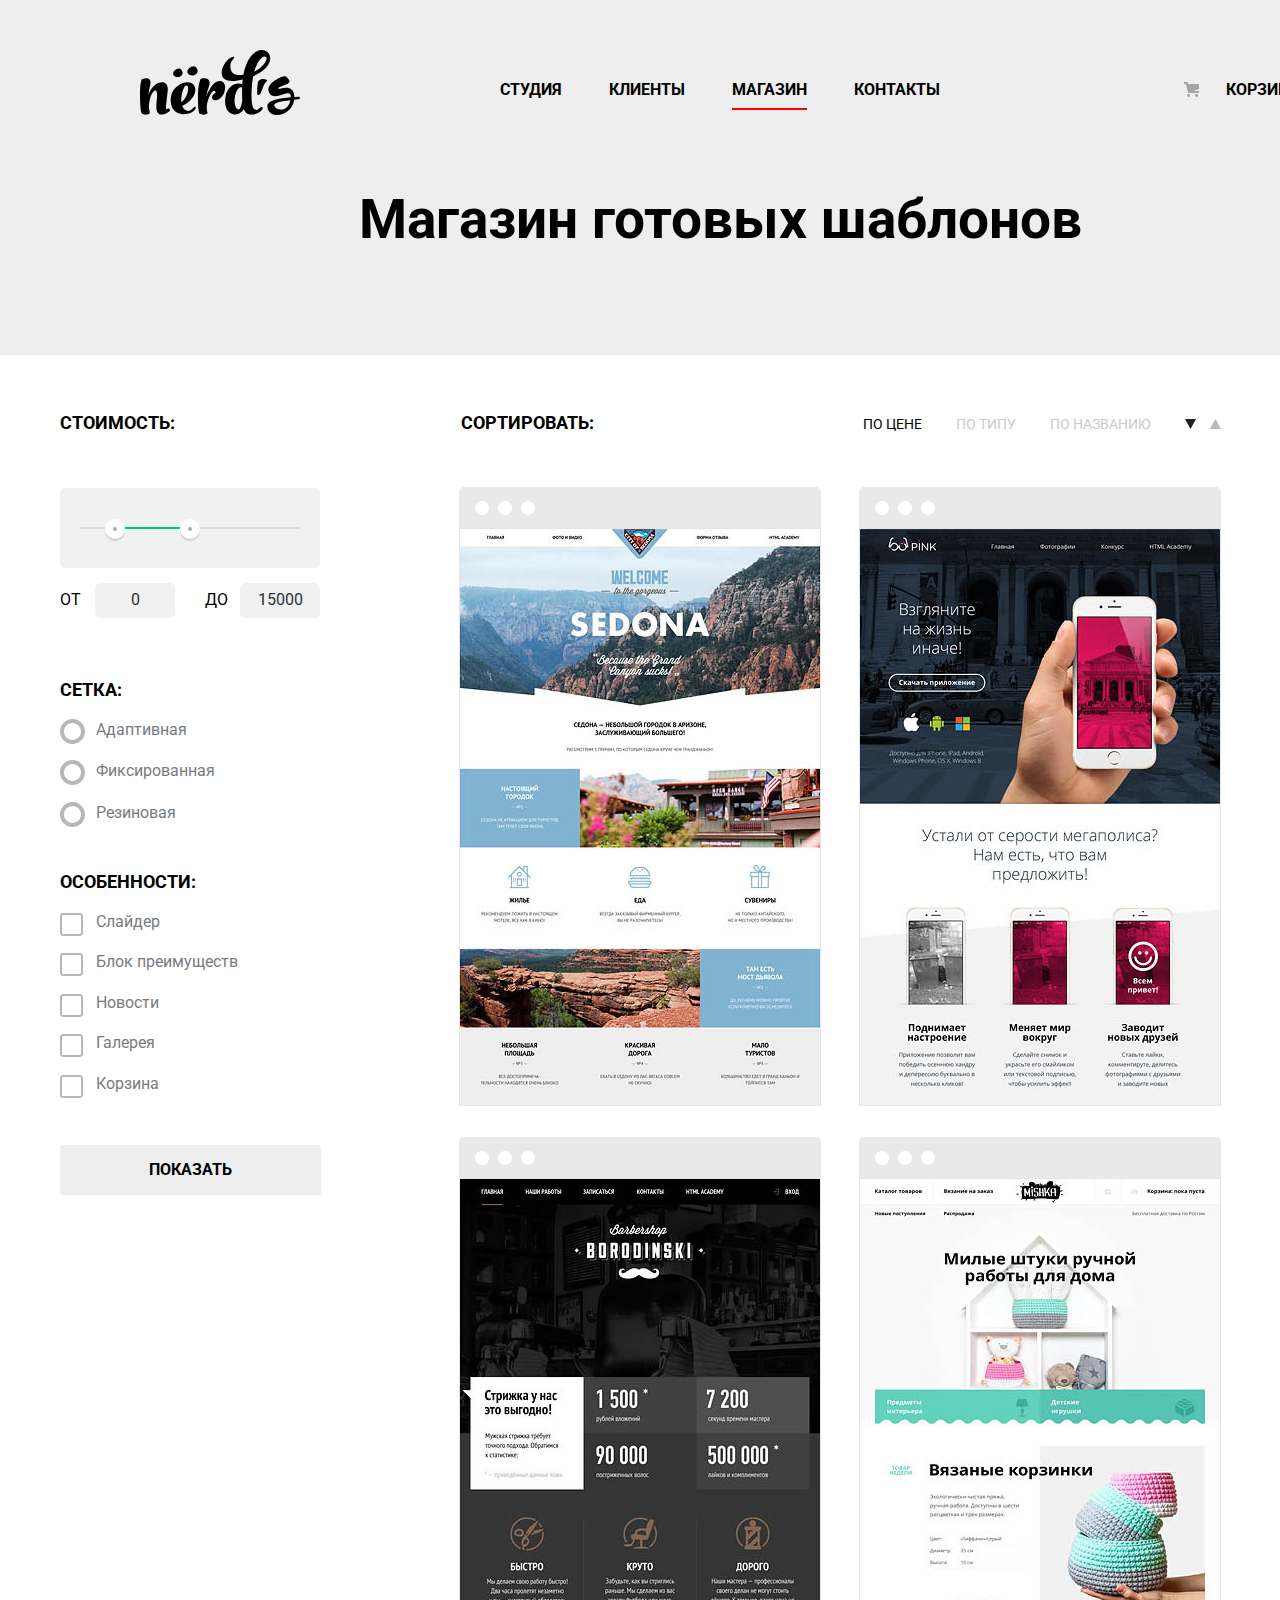
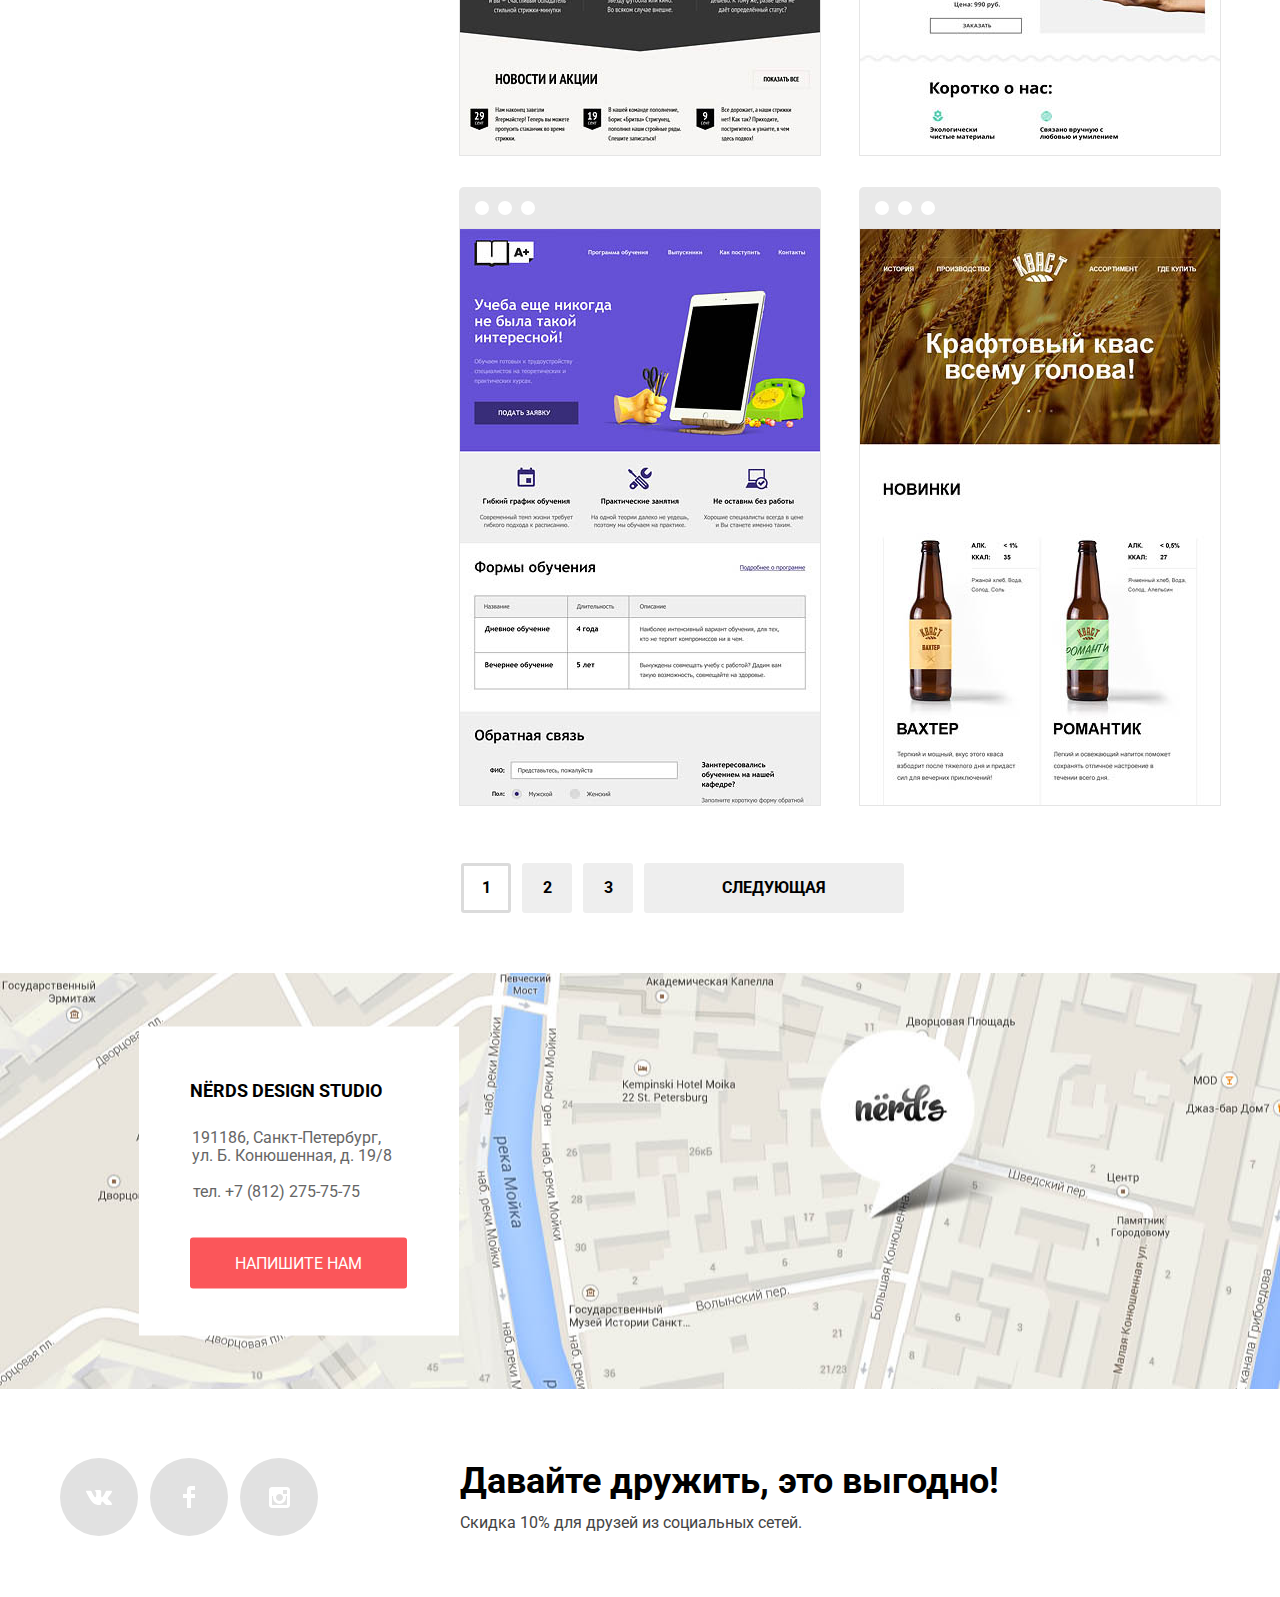
==== catalog.html @ fb9a1a9b "for checking" ====
<!DOCTYPE html>
<html lang="ru">

<head>
    <meta charset="utf-8">
    <link href="css/normalize.css" rel="stylesheet">
    <link href="css/style.min.css" rel="stylesheet">
    <link href="https://fonts.googleapis.com/css?family=Roboto:400,700&display=swap&subset=cyrillic" rel="stylesheet">
    <title>Магазин готовых шаблонов Nerds</title>
</head>

<body class="inner-page">
    <header>
        <div class="content-size">
            <nav class="main-menu">
                <a href="index.html" class="nerds-logo">
                    <img src="img/svg-nerds/nerds-logo.svg" alt="Логотип студии Nerds">
                </a>
                <div class="navigation-wrapper">
                    <div class="navigation-container">
                        <ul class="site-navigation ls-none">
                            <li class="site-nav-item"><a href="#" class="main-menu-list">Студия</a></li>
                            <li class="site-nav-item"><a href="#" class="main-menu-list">Клиенты</a></li>
                            <li class="site-nav-item"><a href="catalog.html" class="main-menu-list  menu-active">Магазин</a></li>
                            <li class="site-nav-item"><a href="#" class="main-menu-list">Контакты</a></li>
                        </ul>
                        <ul class="user-navigation ls-none">
                            <li><a href="#" class="main-menu-cart">Корзина</a></li>
                        </ul>
                    </div>
                </div>
            </nav>
            <h1 class="inner-header">Магазин готовых шаблонов</h1>
        </div>
    </header>

    <main>
        <div class="main-wrapper">
            <section class="parameter">
                <h2 class="none">Фильтры</h2>
                <form class="filter" method="get" action="https://echo.htmlacademy.ru">
                    <div class="filter-container">

                        <fieldset class="filter-gap">
                            <legend class="sort-name filter-gap filter-gap-cost">Стоимость:</legend>
                            <div class="range-filter">
                                <div class="range-controls">
                                    <div class="scale">
                                        <div class="bar" style="margin-left: 20%; width: 30%"></div>
                                    </div>
                                    <div class="toggle toggle-min"></div>
                                    <div class="toggle toggle-max"></div>
                                </div>
                                <div class="price-controls">
                                    <label class="min-price">от <input name="min-price" type="text" value="0"></label>
                                    <label class="max-price">до <input name="max-price" type="text" value="15000"></label>
                                </div>
                            </div>
                        </fieldset>

                        <fieldset class="filter-gap">
                            <legend class="sort-name">Сетка:</legend>
                            <ul class="sort-list ls-none">
                                <li class="filter-item  filter-item-radio">
                                    <input type="radio" name="grid-type" value="адаптивная" checked class="filter-type" id="adaptive-type">
                                    <label for="adaptive-type">Адаптивная</label>
                                </li>
                                <li class="filter-item filter-item-radio">
                                    <input type="radio" name="grid-type" value="фиксированная" class="filter-type" id="fixed-type">
                                    <label for="fixed-type">Фиксированная</label>
                                </li>
                                <li class="filter-item filter-item-radio">
                                    <input type="radio" name="grid-type" value="резиновая" class="filter-type" id="rubber-type">
                                    <label for="rubber-type">Резиновая</label>
                                </li>
                            </ul>
                        </fieldset>

                        <fieldset class="filter-gap">
                            <legend class="sort-name">Особенности:</legend>
                            <ul class="sort-list ls-none">
                                <li class="filter-item filter-item-checkbox">
                                    <input type="checkbox" name="features" id="filter-slider" value="slider" class="filter-type-checkbox" checked>
                                    <label for="filter-slider">Слайдер</label>
                                </li>
                                <li class="filter-item filter-item-checkbox">
                                    <input type="checkbox" name="features" id="filter-advantage-block" value="advantage-block" class="filter-type-checkbox">
                                    <label for="filter-advantage-block">Блок преимуществ</label>
                                </li>
                                <li class="filter-item filter-item-checkbox">
                                    <input type="checkbox" name="features" id="filter-news" value="news" class="filter-type-checkbox" checked>
                                    <label for="filter-news">Новости</label>
                                </li>
                                <li class="filter-item filter-item-checkbox">
                                    <input type="checkbox" name="features" value="gallery" id="filter-gallery" class="filter-type-checkbox">
                                    <label for="filter-gallery">Галерея</label>
                                </li>
                                <li class="filter-item filter-item-checkbox">
                                    <input type="checkbox" name="features" value="basket" id="filter-basket" class="filter-type-checkbox">
                                    <label for="filter-basket">Корзина</label>
                                </li>
                            </ul>
                        </fieldset>
                        <button class="button button-filter-show text-option-usual" type="submit">Показать</button>
                    </div>
                </form>
            </section>

            <div class="catalog-right-col">
                <section class="sort">
                    <h2 class="none">Фильтры</h2>
                    <p class="sort-name sort-name-sort">Сортировать:</p>
                    <ul class="sort-type-list ls-none">
                        <li><a class="sort-type sort-type-active" href="#">по цене</a></li>
                        <li><a class="sort-type" href="#">по типу</a></li>
                        <li><a class="sort-type" href="#">по названию</a></li>
                        <li class="sort-button sort-button-down sort-button-active">
                            <a class="sort-type" href="#"></a>
                        </li>
                        <li class="sort-button sort-button-up">
                            <a class="sort-type" href="#"></a>
                        </li>
                    </ul>
                </section>

                <section class="examples">
                    <h2 class="none">Фильтры</h2>
                    <div class="examples-container">
                        <div class="example-item-block">
                            <div class="example-dot-wrap">
                                <div class="example-dot"></div>
                                <div class="example-dot"></div>
                                <div class="example-dot"></div>
                            </div>
                            <img class="example-item item-sedona" src="img/img-sedona.jpg" alt="Макет сайта туристичской компании Sedona">
                            <div class="example-item-description">
                                <a href="#" class="descript-header">Sedona</a>
                                <p class="descript-text text-option-usual">Информацонный сайт для туристов</p>
                                <a href="#" class="button-type descript-button" aria-label="Кнопка заказа с указанием стоимости">9 900 руб.</a>
                            </div>
                        </div>
                        <div class="example-item-block">
                            <div class="example-dot-wrap">
                                <div class="example-dot"></div>
                                <div class="example-dot"></div>
                                <div class="example-dot"></div>
                            </div>
                            <img class="example-item" src="img/img-pink.jpg" alt="Макет сайта компании Pink">
                            <div class="example-item-description">
                                <a href="#" class="descript-header">Pink app</a>
                                <p class="descript-text text-option-usual">Продуктовый лендинг приложения для iOS и Android</p>
                                <a href="#" class="button-type descript-button" aria-label="Кнопка заказа с указанием стоимости">9 900 руб.</a>
                            </div>
                        </div>
                        <div class="example-item-block">
                            <div class="example-dot-wrap">
                                <div class="example-dot"></div>
                                <div class="example-dot"></div>
                                <div class="example-dot"></div>
                            </div>
                            <img class="example-item" src="img/img-barbershop.jpg" alt="Макет сайта Барбершопа Бородинский">
                        </div>
                        <div class="example-item-block">
                            <div class="example-dot-wrap">
                                <div class="example-dot"></div>
                                <div class="example-dot"></div>
                                <div class="example-dot"></div>
                            </div>
                            <img class="example-item" src="img/img-mishka.jpg" alt="Макет сайта магазина вязаных игрушек Mishka">
                        </div>
                        <div class="example-item-block example-item-block-last">
                            <div class="example-dot-wrap">
                                <div class="example-dot"></div>
                                <div class="example-dot"></div>
                                <div class="example-dot"></div>
                            </div>
                            <img class="example-item" src="img/img-aplus.jpg" alt="Макет сайта курсов А+">
                        </div>
                        <div class="example-item-block example-item-block-last">
                            <div class="example-dot-wrap">
                                <div class="example-dot"></div>
                                <div class="example-dot"></div>
                                <div class="example-dot"></div>
                            </div>
                            <img class="example-item" src="img/img-kvast.jpg" alt="Макет сайта производителя кваса Кваст">
                        </div>
                    </div>
                </section>

                <ul class="button-list ls-none">
                    <li class="page-active"><a href="#" aria-label="Первая страница каталога">1</a></li>
                    <li class="button-two"><a href="#" aria-label="Вторая страница каталога">2</a></li>
                    <li class="button-three"><a href="#" aria-label="Третья страница каталога">3</a></li>
                    <li class="button-next text-option-usual"><a href="#" aria-label="Кнопка переключения на следующую страницу каталога">Следующая</a></li>
                </ul>
            </div>
        </div>

        <section class="address text-option-usual">
            <h2 class="none">Фильтры</h2>
            <iframe src="https://yandex.ru/map-widget/v1/-/CBFXQGSKCD" width="1440" height="416" allowfullscreen="allowfullscreen"></iframe>
            <div class="address-detail-wrapper content-size">
                <section class="address-details">
                    <h2 class="address-details-header">NЁRDS DESIGN STUDIO</h2>
                    <p class="address-details-text">191186, Санкт-Петербург,<br> ул. Б. Конюшенная, д. 19/8
                    </p>
                    <p class="address-tel">тел. +7 (812) 275-75-75</p>
                    <a class="write-us-button button-type" href="#" aria-label="Ссылка на форму связи">Напишите нам</a>
                </section>
            </div>
        </section>

        <section class="write-us-block content-size none">
            <h2 class="none">Фильтры</h2>
            <div class="overlay"></div>
            <form method="post" action="https://echo.htmlacademy.ru" class="write-us-form">
                <div class="write-us-wrapper">
                    <p class="write-us-header">Напишите нам</p>
                    <button type="button" aria-label="Кнопка закрытия формы для связи" class="write-us-close-button"></button>
                    <div class="write-us-list ls-none">
                        <div class="write-us-item write-us-item-name">
                            <label for="user-name-id">Ваше имя</label>
                            <input type="text" name="user-name" placeholder="Имя Фамилия" id="user-name-id" required>
                        </div>
                        <div class="write-us-item write-us-item-mail">
                            <label>Ваш e-mail</label>
                            <input type="email" name="user-email" placeholder="example@mail.com">
                        </div>
                        <div class="write-us-item write-us-text">
                            <label>Текст письма</label>
                            <textarea name="user-text" placeholder="В свободной форме"></textarea>
                        </div>
                    </div>
                    <button type="submit" class="write-us-send text-option-usual button-type">Отправить</button>
                </div>
            </form>
        </section>
    </main>

    <footer class="footer-container">
        <ul class="social-list ls-none">
            <li class="social-icon">
                <a class="social-button" href="#" aria-label="Ссылка во Вконтакте"><img src="img/svg-nerds/vk-icon.svg" alt="Логотип Вконтакте" class="social-img"></a>
            </li>
            <li class="social-icon">
                <a class="social-button" href="#" aria-label="Ссылка на Фейсбук"><img src="img/svg-nerds/fb-icon.svg" alt="Логотип Фейсбук" class="social-img"></a>
            </li>
            <li class="social-icon">
                <a class="social-button" href="#" aria-label="Ссылка в Инстаграм"><img src="img/svg-nerds/insta-icon.svg" alt="Логотип Инстаграм" class="social-img"></a>
            </li>
        </ul>
        <div class="footer-text">
            <p><b class="motto">Давайте дружить, это выгодно!</b></p>
            <p class="special-offer">Скидка 10% для друзей из социальных сетей.</p>
        </div>
    </footer>
    <script src="js/javascript.min.js"></script>
</body>

</html>
---- css/style.min.css ----
body{padding:0;font-family:"Roboto",Arial,sans-serif;margin:0 auto}.content-size{width:1440px;margin:0 auto}header{background-color:#eee}a{text-decoration:none;color:#000}.menu-active{position:relative}.menu-active::after{content:"";position:absolute;top:41px;left:0;width:100%;height:2px;background-color:red}.text-option-usual{font-size:16px;line-height:18px;font-weight:400}.ls-none{list-style:none}.button-type{font-size:16px;line-height:18px;text-transform:uppercase;font-weight:400;color:#fff}.nerds-logo{margin-right:200px;margin-top:5px}.nerds-logo:hover{opacity:.8}.nerds-logo:active{opacity:.3}.main-menu-list:hover,.main-menu-cart:hover{color:#fb565a}.main-menu-list:active,.main-menu-cart:active{color:#c4c4c4}.main-menu{min-height:65px;display:flex;align-items:center;padding-top:45px;padding-bottom:15px;margin-left:140px;width:1160px}.site-navigation{display:flex;align-items:center;align-content:center;flex-wrap:wrap;padding:0}.navigation-container{display:flex;align-items:center;width:800px;justify-content:space-between}.site-navigation a,.user-navigation a{display:block}.main-menu-list,.main-menu-cart{font-size:16px;line-height:16px;font-weight:700;text-transform:uppercase;padding-top:15px}.main-menu-list{margin-right:47px}.main-menu-cart{position:relative;padding-left:41px;margin-left:48px}.main-menu-cart:before{content:"";position:absolute;right:98px;top:15px;background-image:url(../img/cart-icon.png);background-repeat:no-repeat;opacity:.3;width:18px;height:18px}.main-menu-list-contacts{padding-right:0}.user-navigation{padding-left:0}.header-slider{background-color:#eee}.visually-hidden{position:absolute;width:1px;height:1px;clip:rect(0,0,0,0)}.slider{position:relative}.slider-container{position:relative;background-color:#eee;width:1160px;margin:0 auto;min-height:412px}.slider-item{display:none;padding:59px 0 80px 0;min-height:412px;box-sizing:border-box}.slider-list{margin:0;padding:0}.slider-item h3{font-size:55px;line-height:55px;font-weight:700;max-width:600px;margin:0;margin-bottom:27px}.slider-item p{max-width:430px;margin:0;margin-bottom:55px;line-height:23px}.slider-item-button{background-color:#fb565a;padding:15px 54px;border-radius:3px;border:none}.slider-item-button:hover{background-color:#e74246}.slider-item-button:active{background-color:#d7373b;color:#e48789;box-shadow:0 3px #c13135 inset}.slider-controls{display:inline-block;border-radius:50%;cursor:pointer;padding:8px;position:absolute;left:50%;bottom:97px;z-index:100;width:160px;height:18px;text-align:center;font-size:0;transform:translateX(-50%)}.slider-controls label{position:relative;display:inline-block;width:18px;height:18px;padding:8px;border-radius:50%;cursor:pointer}.slider-controls label::after{content:"";position:absolute;top:8px;left:8px;z-index:1;width:18px;height:18px;background:#fff;border-radius:50%}.slider-controls .active::before{content:"";position:absolute;left:50%;top:50%;z-index:2;width:4px;height:4px;margin:-4px;background-color:inherit;border:2px solid #c1c1c1;border-radius:50%}.slider-item:nth-child(3){display:none}.slider-item:nth-child(1){background-image:url(../img/nerds-index-slide1.png);background-repeat:no-repeat;background-position:99% -20px}.slider-item:nth-child(2){background-image:url(../img/nerds-index-slide2.png);background-repeat:no-repeat;background-position:100% 0}.slider-item:nth-child(3){background-image:url(../img/nerds-index-slide3.png);background-repeat:no-repeat;background-position:100% 0}#slider-1:checked~.slider-list .slider-item-one{display:block}#slider-2:checked~.slider-list .slider-item-two{display:block}#slider-3:checked~.slider-list .slider-item-three{display:block}#slider-1:checked~.slider-controls .slider-item-1::before,#slider-2:checked~.slider-controls .slider-item-2::before,#slider-3:checked~.slider-controls .slider-item-3::before{content:"";position:absolute;left:50%;top:50%;z-index:2;width:4px;height:4px;margin:-4px;background-color:inherit;border:2px solid #c1c1c1;border-radius:50%}.none{display:none}.overlay{width:100%;height:100vh;position:absolute;top:0;left:0;background-color:transparent}.write-us-block{position:fixed;top:0;left:0;width:100%;min-height:100vh;z-index:101}a.write-us-button{padding:15px 44px;border-radius:3px}.write-us-button:hover{background-color:#e74246}.write-us-button:active{background-color:#d7373b;color:#e48789;box-shadow:0 3px rgba(0,0,0,.1) inset}.write-us-block form{position:absolute;top:50%;left:50%;transform:translate(-50%,-50%);background-color:#fff}.write-us-list{display:flex;justify-content:space-between;flex-wrap:wrap;margin-bottom:47px}.write-us-item label{padding-bottom:12px}.write-us-item-name,.write-us-item-mail{display:flex;flex-direction:column;width:45%}.write-us-text textarea{width:100%;min-height:114px;font:inherit;font-weight:400;opacity:.5;border:2px solid #d7dcde;border-radius:3px;padding-left:14px;padding-right:14px;padding-top:13px;resize:vertical;margin:0;box-sizing:border-box}.write-us-text{width:100%;margin-top:36px}.write-us-text label{display:flex}.write-us-item input[type="text"],.write-us-item input[type="email"]{font:inherit;font-weight:400;opacity:.5;border:2px solid #d7dcde;border-radius:3px;min-height:50px;padding-left:14px;padding-right:14px;color:#b1b1b1}.write-us-item input[type="email"]:focus::placeholder,.write-us-item input[type="text"]:focus::placeholder,.write-us-item textarea:focus::placeholder{color:#444}.write-us-item input[type="text"]:hover,.write-us-item input[type="email"]:hover,.write-us-item textarea:hover{font:inherit;font-weight:400;opacity:.5;border:2px solid #b4b9bb;border-radius:3px}.write-us-item input[type="text"]:focus,.write-us-item input[type="email"]:focus,.write-us-item textarea:focus{font:inherit;font-weight:400;opacity:.5;border:2px solid #000;border-radius:3px;outline:none}.write-us-item input[type="text"]:invalid,.write-us-item input[type="email"]:invalid,.write-us-item textarea:invalid{font:inherit;font-weight:400;opacity:.5;border:2px solid #e74246;border-radius:3px;color:#e74246}.write-us-send{background-color:#fb565a;border:none;border-radius:3px;padding:16px 82px;width:260px}.write-us-send:hover{background-color:#e74246}.write-us-send:active{background-color:#d7373b;color:#e48789;box-shadow:0 3px #c13135 inset}.write-us-header{color:#000;font-size:45px;line-height:45px;margin:0;margin-bottom:50px;font-weight:700}.write-us-item{font-weight:700}.write-us-form{width:960px}.write-us-wrapper{position:relative;display:flex;flex-direction:column;padding:70px 100px 84px 100px;border:1px solid transparent;box-shadow:0 10px 25px #888888,5px 10px 5px #888888,-5px 10px 15px #888}.write-us-close-button{position:absolute;content:"";background-image:url(../img/svg-nerds/close-cross.svg);background-repeat:no-repeat;opacity:.3;width:21px;height:21px;right:90px;top:78px;padding:0;margin:0;border:none;background-color:#fff;cursor:pointer}.write-us-close-button:hover{opacity:1}.write-us-close-button:active{opacity:.1}ul.segment-list{padding:0}.segment-item-head{text-transform:uppercase;font-size:24px;line-height:30px;font-weight:700}.segment-order{padding:16px 20px;border-radius:3px;margin-top:21px;margin-right:140px;display:block;text-align:center}.segment-list{display:flex;justify-content:space-between;width:1100px;margin-left:140px;margin-bottom:80px;flex-wrap:wrap;overflow:auto}.segment-list p{margin-bottom:35px;padding-right:20px;margin-top:-5px;line-height:21px}ul.segment-list{margin-top:80px}.segment-list-item{position:relative;max-width:300px;padding-top:146px}.segment-item-wed .segment-order{background-color:#fb565a}.segment-item-wed .segment-order:hover{background-color:#e74246}.segment-item-wed .segment-order:active{background-color:#d7373b;color:#e48789;box-shadow:0 3px #c13135 inset}.segment-item-wed::before{background-image:url(../img/illustration-1.jpg);background-repeat:no-repeat;width:100%;height:146px;content:"";position:absolute;left:0;top:0}.segment-item-app .segment-order{background-color:#00ca74}.segment-item-app .segment-order:hover{background-color:#00bc6c}.segment-item-app .segment-order:active{background-color:#00aa62;color:#74c69c;box-shadow:0 3px #009958 inset}.segment-item-app::before{background-image:url(../img/illustration-2.jpg);background-repeat:no-repeat;width:100%;height:146px;content:"";position:absolute;left:0;top:0}.segment-item-presentations .segment-order{background-color:#efc84a}.segment-item-presentations .segment-order:hover{background-color:#eab534}.segment-item-presentations .segment-order:active{background-color:#e5a722;color:#edc47f;box-shadow:0 3px #ce961f inset}.segment-item-presentations::before{background-image:url(../img/illustration-3.jpg);background-repeat:no-repeat;width:100%;height:146px;content:"";position:absolute;left:0;top:0}.clients,.main-menu,.footer-container,.header{width:1160px}.about-us{margin-bottom:44px}.about-us-container{display:flex;justify-content:space-between;margin:0 auto auto 140px;width:1160px;padding-top:43px;border-top:2px solid #eee}.about-us h1{font-weight:700;font-size:45px;line-height:45px}.left-col{width:80%;margin-right:130px}.left-col-list{margin-top:29px}.left-col p{font-size:16px;line-height:27px;margin-bottom:37px}.left-col h3{text-transform:uppercase;font-weight:700;font-size:16px;line-height:24px;color:#000}.left-col-text-list{padding:0;margin:0}.left-col-text-list-item{font-weight:400;font-size:16px;color:#283136;margin-bottom:30px;position:relative;padding-left:36px}.left-col-text-list-item::before{content:"";position:absolute;height:2px;width:25px;background-color:#fb565a;left:1px;top:7px}.left-col-text-list-item:nth-child(1){margin-top:27px}.right-col img{margin-top:-2px;margin-left:8px}.right-col-list{display:flex;padding-left:0;justify-content:space-between;margin-top:0}.right-col-text{text-transform:uppercase;font-size:16px;line-height:24px;font-weight:700;text-align:center;margin:31px -3px 0 8px}.right-col-item-mark{font-size:45px;font-weight:700;margin:37px 16px 16px 4px}.right-col-item-name{margin-top:0;margin-left:2px}.super{vertical-align:super}.clients{border-top:2px solid #eee;border-bottom:2px solid #eee;padding-top:51px;padding-bottom:35px;margin-bottom:80px}.clients img{opacity:.2}.client-logo:hover{opacity:1;color:red}.client-logo:active{opacity:.1}.clients-list{display:flex;align-items:center;flex-wrap:wrap;padding-left:0;width:1100px;margin:0 auto}.client-htmlacademy,.client-barber,.client-pink{position:relative}.client-barber{margin-left:97px;margin-right:103px}.client-pink{margin-right:120px}.client-htmlacademy::after{content:"";position:absolute;width:2px;height:52px;background-color:#eee;top:28px;left:249px;transform:translateY(-50%)}.client-barber::after{content:"";position:absolute;width:2px;height:52px;background-color:#eee;top:40px;left:253px;transform:translateY(-50%)}.client-pink::after{content:"";position:absolute;width:2px;height:52px;background-color:#eee;top:21px;left:241px;transform:translateY(-50%)}.address{background-image:url(../img/map-and-marker.jpg);background-repeat:no-repeat;min-height:416px;background-position:center;width:1440px;position:relative;margin:0 auto 53px auto}.address-detail-wrapper{width:1160px;min-height:416px;position:relative}.address-details{background-color:#fff;text-align:left;width:269px;min-height:309px;padding-left:51px;margin-left:-1px;position:absolute;content:"";top:50%;left:0;transform:translateY(-50%)}.address-details-header{text-transform:uppercase;font-size:18px;line-height:30px;color:#000;padding-top:49px;margin:0}.address-details-text{margin-top:23px;margin-left:2px;margin-bottom:18px}.address p{color:#666}.address-tel{padding-bottom:38px;margin-left:3px}.address a{text-transform:uppercase;background-color:#fb565a;color:#fff;padding:16px 45px;border-radius:3px}.address iframe{position:absolute;top:50%;left:0%;transform:translateY(-50%);border:none}.motto{font-size:36px;color:#000}.special-offer{font-size:16px;color:#444}.social-button{display:flex;align-items:center;justify-content:center;width:78px;height:78px}.social-icon{border-radius:50%;background-color:#e1e1e1;width:78px;height:78px;margin-right:12px}.social-img:hover,.social-icon:hover{background-color:#e74246}.social-img:active,.social-icon:active{background-color:#d7373b}.social-icon:active .social-img{opacity:.3}.social-list{display:flex;justify-content:space-between;padding-left:0;margin-right:130px}.footer-container{display:flex;justify-content:flex-start;margin:0 auto 45px auto}.footer-text{display:flex;flex-direction:column}.footer-text p{margin-top:19px;margin-bottom:-8px}fieldset{border:none}.inner-page.main-menu-list{padding-right:0}.button-filter-show{color:#000;background-color:#eee;padding:16px 89px;margin-top:8px;text-transform:uppercase;border:none;border-radius:3px;font-weight:700;cursor:pointer}.button-filter-show:hover{background-color:#dfdfdf}.button-filter-show:active{color:#a9a9a9;background-color:#d5d5d5;box-shadow:0 3px #bfbfbf inset}.page-active{color:#000;background-color:#fff;padding:3px 3px;height:38px;width:38px;text-align:center;vertical-align:middle;line-height:37px;border-radius:3px;font-weight:700;margin-right:11px;border:3px solid #dbdbdb}.button-one,.button-two,.button-three{color:#000;background-color:#eee;padding:3px 3px;height:44px;width:44px;text-align:center;vertical-align:middle;line-height:44px;border-radius:3px;font-weight:700;margin-right:11px;cursor:pointer}.button-next{text-transform:uppercase;color:#000;background-color:#eee;padding:3px 0;font-weight:700;border-radius:3px;width:260px;text-align:center;height:44px;line-height:44px;cursor:pointer}.button-one:hover,.button-two:hover,.button-three:hover,.button-next:hover{background-color:#dfdfdf}.button-one:active,.button-two:active,.button-three:active,.button-next:active{height:41px;background-color:#d5d5d5;border-top:3px solid #bfbfbf}.sort{display:flex;justify-content:space-between}.sort-name{text-transform:uppercase;font-weight:700;font-size:18px;line-height:30px;color:#000;margin-top:0}legend.filter-gap-cost{margin-bottom:50px}.filter-item{color:#797c7f;padding-bottom:23px}.filter-item:hover{color:#283136}.filter-item input[type=radio],.filter-item input[type=checkbox]{display:none}.filter-item-radio label,.filter-item-checkbox label{padding-left:36px;cursor:pointer}.filter-item-radio{position:relative}.filter-item-radio label::before{content:"";position:absolute;height:25px;width:25px;left:0;top:-2px;background-image:url(../img/svg-nerds/radio-off.svg);background-repeat:no-repeat;opacity:.4}.filter-type:checked label::before{content:"";position:absolute;height:25px;width:25px;background-image:url(../img/svg-nerds/radio-on.svg);background-repeat:no-repeat;opacity:.4}.filter-item-radio label:hover::before{opacity:1}.filter-item-radio label:disabled::before{opacity:.3}.filter-item-checkbox{position:relative;padding-bottom:22px}.filter-item-checkbox label::before{content:"";position:absolute;height:25px;width:25px;top:0;left:0;background-image:url(../img/svg-nerds/checkbox-off.svg);background-repeat:no-repeat;opacity:.4}.filter-item-checkbox label:hover::before,.filter-type-checkbox:checked label:hover::before{opacity:1}.filter-item-checkbox label:disabled::before,.filter-type-checkbox:checked label:disabled::before{opacity:.3}.filter-type-checkbox:checked label::before{content:"";position:absolute;height:25px;width:25px;background-image:url(../img/svg-nerds/checkbox-on.svg);background-repeat:no-repeat;opacity:.4}.inner-header{font-size:55px;min-height:151px;background-color:#eee;text-align:center;display:block;padding-top:54px;padding-bottom:16px;margin:0 auto}.sort-type{font-size:14px;line-height:30px;color:#cacaca;padding-left:0;margin-right:0;text-transform:uppercase;padding-right:20px}.sort-type-active{color:#000}.sort-type-list{display:flex;justify-content:space-between;align-items:center;width:358px;padding-left:0;margin-top:0}.sort-type:hover{color:#8d8d8d}.sort-type-list a:active{color:#000}.sort-button{position:relative;width:11px;height:11px;border:none;padding:0;line-height:30px;align-self:center}.sort-button-down a{content:"";position:absolute;width:11px;height:11px;top:0;left:0;background-image:url(../img/svg-nerds/icon-down-dir.svg);background-repeat:no-repeat}.sort-button-active{opacity:1}.sort-button-up a{content:"";position:absolute;width:11px;height:11px;top:0;left:0;background-image:url(../img/svg-nerds/icon-up-dir.svg);background-repeat:no-repeat;opacity:.3}.sort-button-up a:hover,.sort-button-down a:hover{opacity:.6}.sort-button-up a:active,.sort-button-down a:active{opacity:1}.main-wrapper{display:flex;width:1160px;margin:0 auto}.parameter{margin-right:140px}.examples{width:760px}.examples-container{display:flex;justify-content:space-between;flex-wrap:wrap}.button-list{min-width:445px;display:flex;padding-left:0;margin-top:0;margin-bottom:60px}.example-item-block{position:relative;margin-bottom:31px;margin-left:-2px;overflow:hidden;box-sizing:border-box}.example-item{border:1px solid #e5e5e5}.example-item-block img{display:block}.example-item-block.example-item-block-last{margin-bottom:57px}.example-dot{width:14px;height:14px;border-radius:50%;margin-right:9px;background:#fff}.example-dot-wrap{display:flex;height:41px;background-color:#e9e9e9;align-items:center;padding-left:16px;border-top-left-radius:5px;border-top-right-radius:5px}.example-item-block:hover .example-dot-wrap{background-color:#4d4d4d;transition:0.3s}.example-item-description{position:absolute;bottom:0;left:0;width:362px;text-align:center;background-color:#eee;padding-top:29px;box-sizing:border-box;transform:translateY(100%)}.example-item-block:hover .example-item-description{transform:translateY(0%);transition:0.3s}.descript-header{text-transform:uppercase;font-weight:700;font-size:18px;line-height:25px;margin-left:-5px}.descript-header:hover{color:#fb565a}.descript-header:active{color:#cacaca}.descript-text{padding-bottom:30px;padding-right:67px;padding-left:67px;color:#666;margin:0;margin-top:18px}.descript-button{display:block;background-color:#fb565a;padding:16px 55px;border-radius:3px;margin-bottom:44px;margin-right:80px;margin-left:80px}.descript-button:hover{background-color:#e74246}.descript-button:active{background-color:#d7373b;box-shadow:0 3px #c13135 inset}.filter-gap{margin:0;padding:0;border:none}.range-filter{width:260px}.range-controls{height:41px;background-color:#f1f1f1;border-radius:5px;margin-bottom:15px;padding-top:39px;padding-right:20px;padding-left:20px;position:relative}.range-controls .toggle{width:4px;height:4px;padding:0;border:8px solid #fff;background-color:#ababab;border-radius:50%;box-shadow:0 2px 1px 0 #cfcfcf;position:absolute;top:31px;left:0;cursor:pointer}.price-controls label{display:inline-block;width:50%;font-size:16px;text-transform:uppercase}.price-controls input{font-family:Roboto,Arial,sans-serif;font-size:16px;text-align:center;color:#283136;width:60px;padding:8px 10px;border:none;border-radius:5px;background:#f1f1f1;margin-left:10px}.max-price{text-align:right}.max-price input{margin-left:8px}.price-controls{font-size:0;margin-bottom:57px}.range-controls .toggle-min{left:45px}.range-controls .toggle-max{left:120px}.range-controls .bar{width:70%;height:2px;background:#00ca74}.range-controls .scale{height:2px;background:#d7dcde}.inner-page header{margin:auto auto 53px auto}.sort{margin-bottom:31px}.sort-type{display:flex;padding-left:0;margin-left:0}.sort-list{padding-left:0;margin-left:0;margin-bottom:22px}.catalog-right-col{display:flex;flex-direction:column}iframe{border:1px}.modal-show{display:block}
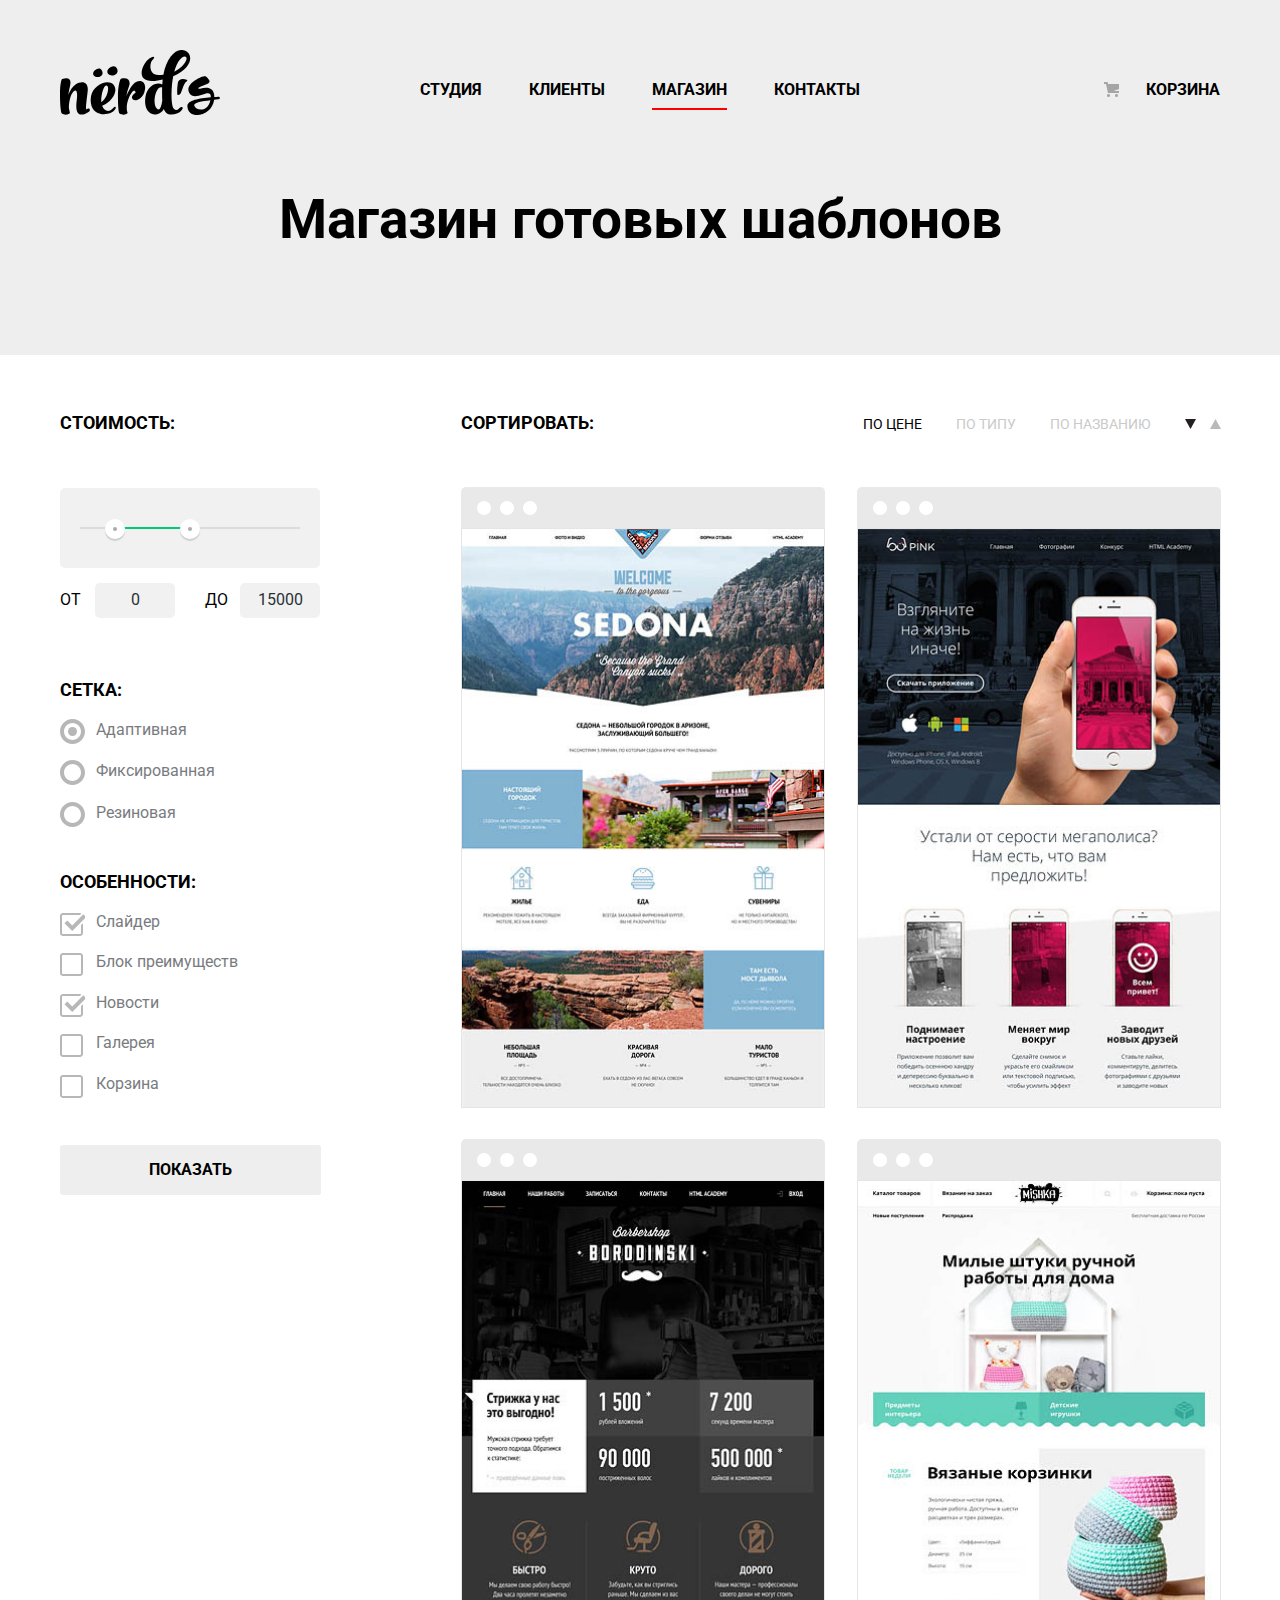
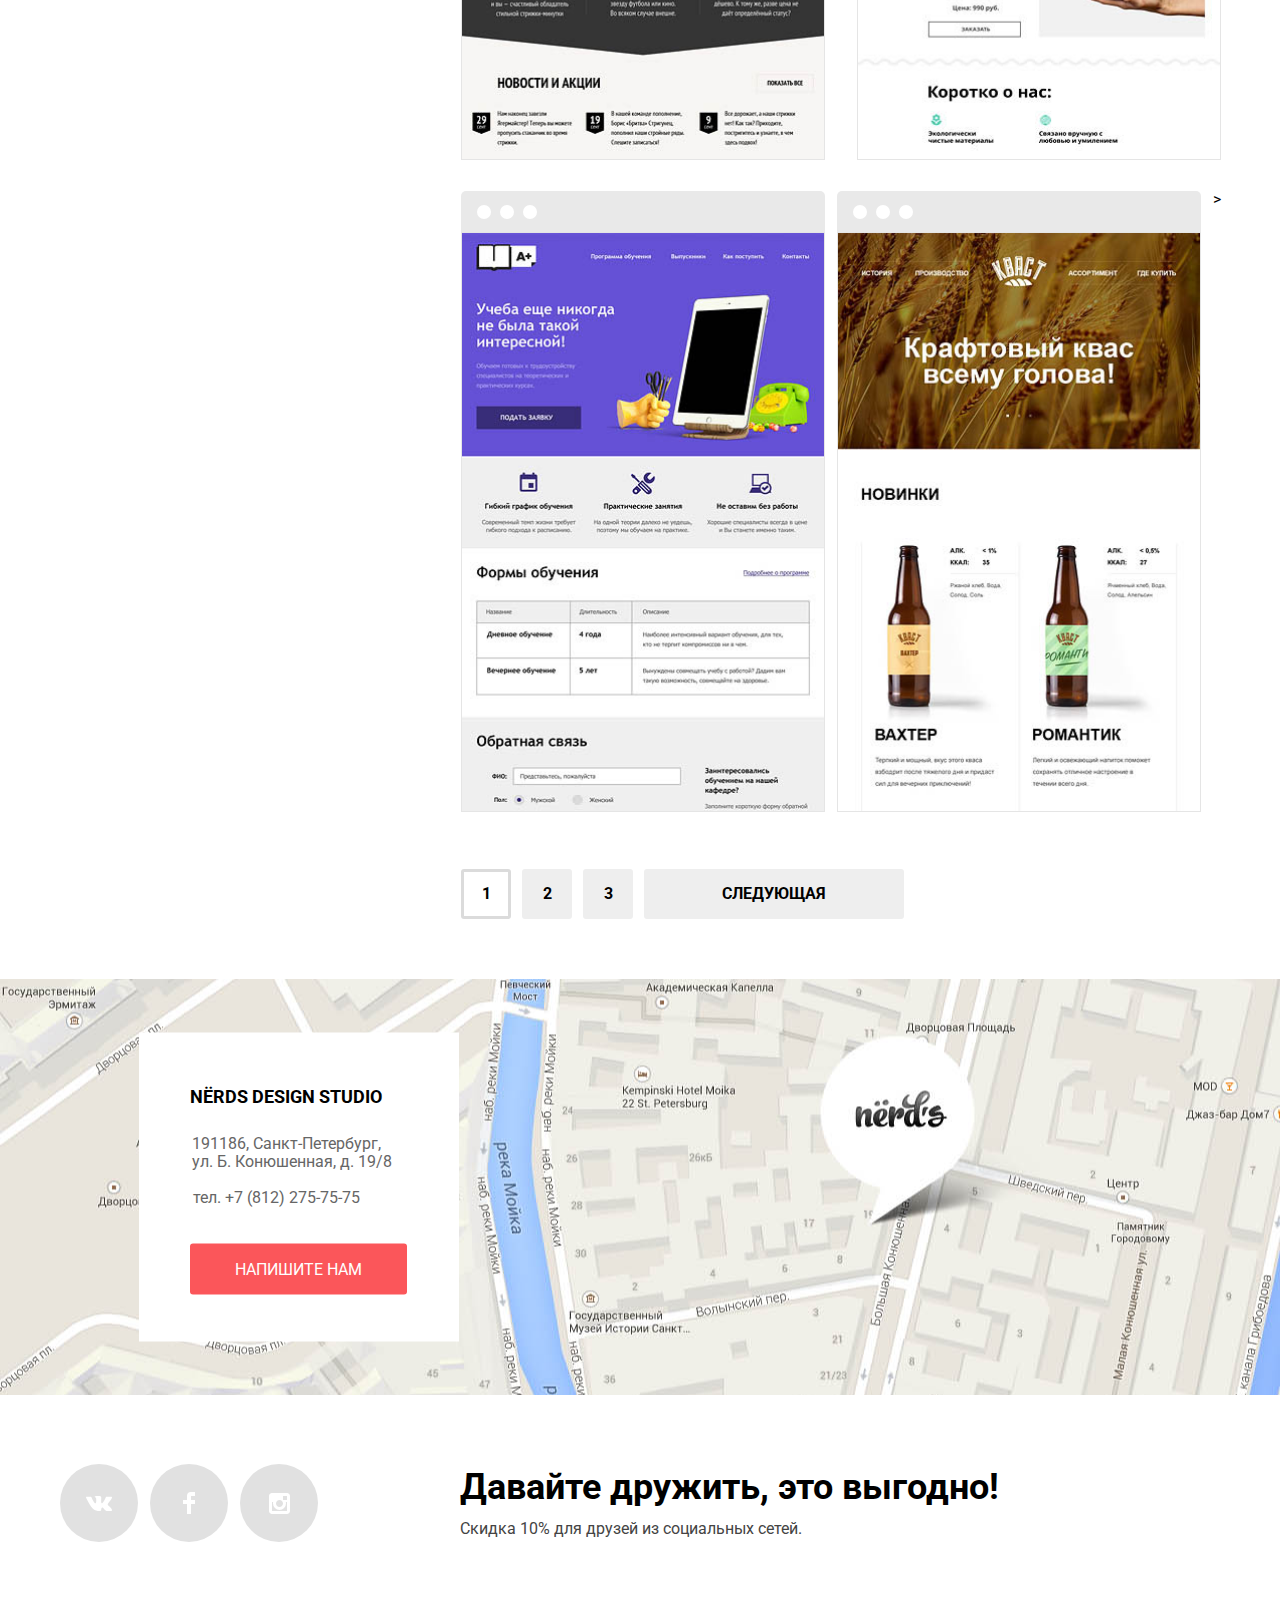
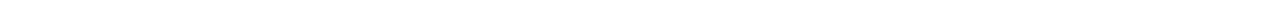
==== commit 0c4b5fb2: "resizing" ====
--- a/catalog.html
+++ b/catalog.html
@@ -4,17 +4,17 @@
 <head>
     <meta charset="utf-8">
     <link href="css/normalize.css" rel="stylesheet">
-    <link href="css/style.min.css" rel="stylesheet">
+    <link href="css/style.css" rel="stylesheet">
     <link href="https://fonts.googleapis.com/css?family=Roboto:400,700&display=swap&subset=cyrillic" rel="stylesheet">
     <title>Магазин готовых шаблонов Nerds</title>
 </head>
 
 <body class="inner-page">
-    <header>
+    <header class="main-header">
         <div class="content-size">
             <nav class="main-menu">
                 <a href="index.html" class="nerds-logo">
-                    <img src="img/svg-nerds/nerds-logo.svg" alt="Логотип студии Nerds">
+                    <img src="img/svg-nerds/nerds-logo.svg" alt="Логотип студии Nerds" width="160" height="65">
                 </a>
                 <div class="navigation-wrapper">
                     <div class="navigation-container">
@@ -35,7 +35,7 @@
     </header>
 
     <main>
-        <div class="main-wrapper">
+        <div class="main-wrapper content-size">
             <section class="parameter">
                 <h2 class="none">Фильтры</h2>
                 <form class="filter" method="get" action="https://echo.htmlacademy.ru">
@@ -126,64 +126,84 @@
                 <section class="examples">
                     <h2 class="none">Фильтры</h2>
                     <div class="examples-container">
-                        <div class="example-item-block">
-                            <div class="example-dot-wrap">
-                                <div class="example-dot"></div>
-                                <div class="example-dot"></div>
-                                <div class="example-dot"></div>
-                            </div>
-                            <img class="example-item item-sedona" src="img/img-sedona.jpg" alt="Макет сайта туристичской компании Sedona">
+                        <section class="example-item-block">
+                            <div class="example-dot-wrap">
+                                <div class="example-dot"></div>
+                                <div class="example-dot"></div>
+                                <div class="example-dot"></div>
+                            </div>
+                            <img class="example-item item-sedona" src="img/img-sedona.jpg" alt="Макет сайта туристичской компании Sedona" width="362" height="578">
                             <div class="example-item-description">
                                 <a href="#" class="descript-header">Sedona</a>
                                 <p class="descript-text text-option-usual">Информацонный сайт для туристов</p>
                                 <a href="#" class="button-type descript-button" aria-label="Кнопка заказа с указанием стоимости">9 900 руб.</a>
                             </div>
-                        </div>
-                        <div class="example-item-block">
-                            <div class="example-dot-wrap">
-                                <div class="example-dot"></div>
-                                <div class="example-dot"></div>
-                                <div class="example-dot"></div>
-                            </div>
-                            <img class="example-item" src="img/img-pink.jpg" alt="Макет сайта компании Pink">
-                            <div class="example-item-description">
-                                <a href="#" class="descript-header">Pink app</a>
+                        </section>
+                        <section class="example-item-block">
+                            <div class="example-dot-wrap">
+                                <div class="example-dot"></div>
+                                <div class="example-dot"></div>
+                                <div class="example-dot"></div>
+                            </div>
+                            <img class="example-item" src="img/img-pink.jpg" alt="Макет сайта компании Pink" width="362" height="578">
+                            <div class="example-item-description">
+                                <a href="#" class="descript-header">Pink</a>
                                 <p class="descript-text text-option-usual">Продуктовый лендинг приложения для iOS и Android</p>
                                 <a href="#" class="button-type descript-button" aria-label="Кнопка заказа с указанием стоимости">9 900 руб.</a>
                             </div>
-                        </div>
-                        <div class="example-item-block">
-                            <div class="example-dot-wrap">
-                                <div class="example-dot"></div>
-                                <div class="example-dot"></div>
-                                <div class="example-dot"></div>
-                            </div>
-                            <img class="example-item" src="img/img-barbershop.jpg" alt="Макет сайта Барбершопа Бородинский">
-                        </div>
-                        <div class="example-item-block">
-                            <div class="example-dot-wrap">
-                                <div class="example-dot"></div>
-                                <div class="example-dot"></div>
-                                <div class="example-dot"></div>
-                            </div>
-                            <img class="example-item" src="img/img-mishka.jpg" alt="Макет сайта магазина вязаных игрушек Mishka">
-                        </div>
-                        <div class="example-item-block example-item-block-last">
-                            <div class="example-dot-wrap">
-                                <div class="example-dot"></div>
-                                <div class="example-dot"></div>
-                                <div class="example-dot"></div>
-                            </div>
-                            <img class="example-item" src="img/img-aplus.jpg" alt="Макет сайта курсов А+">
-                        </div>
-                        <div class="example-item-block example-item-block-last">
-                            <div class="example-dot-wrap">
-                                <div class="example-dot"></div>
-                                <div class="example-dot"></div>
-                                <div class="example-dot"></div>
-                            </div>
-                            <img class="example-item" src="img/img-kvast.jpg" alt="Макет сайта производителя кваса Кваст">
-                        </div>
+                        </section>
+                        <section class="example-item-block">
+                            <div class="example-dot-wrap">
+                                <div class="example-dot"></div>
+                                <div class="example-dot"></div>
+                                <div class="example-dot"></div>
+                            </div>
+                            <img class="example-item" src="img/img-barbershop.jpg" alt="Макет сайта Барбершопа Бородинский" width="362" height="578">
+                            <div class="example-item-description">
+                                <a href="#" class="descript-header">Borodinski</a>
+                                <p class="descript-text text-option-usual">Барбершоп</p>
+                                <a href="#" class="button-type descript-button" aria-label="Кнопка заказа с указанием стоимости">9 900 руб.</a>
+                            </div>
+                        </section>
+                        <section class="example-item-block">
+                            <div class="example-dot-wrap">
+                                <div class="example-dot"></div>
+                                <div class="example-dot"></div>
+                                <div class="example-dot"></div>
+                            </div>
+                            <img class="example-item" src="img/img-mishka.jpg" alt="Макет сайта магазина вязаных игрушек Mishka" width="362" height="578">
+                            <div class="example-item-description">
+                                <a href="#" class="descript-header">Mishka</a>
+                                <p class="descript-text text-option-usual">Милые штучки ручной работы</p>
+                                <a href="#" class="button-type descript-button" aria-label="Кнопка заказа с указанием стоимости">9 900 руб.</a>
+                            </div>
+                        </section>
+                        <section class="example-item-block example-item-block-last">
+                            <div class="example-dot-wrap">
+                                <div class="example-dot"></div>
+                                <div class="example-dot"></div>
+                                <div class="example-dot"></div>
+                            </div>
+                            <img class="example-item" src="img/img-aplus.jpg" alt="Макет сайта курсов А+" width="362" height="578">
+                            <div class="example-item-description">
+                                <a href="#" class="descript-header">A+</a>
+                                <p class="descript-text text-option-usual">Сайт курсов</p>
+                                <a href="#" class="button-type descript-button" aria-label="Кнопка заказа с указанием стоимости">9 900 руб.</a>
+                            </div>
+                        </section>
+                        <section class="example-item-block example-item-block-last">
+                            <div class="example-dot-wrap">
+                                <div class="example-dot"></div>
+                                <div class="example-dot"></div>
+                                <div class="example-dot"></div>
+                            </div>
+                            <img class="example-item" src="img/img-kvast.jpg" alt="Макет сайта производителя кваса Кваст" width="362" height="578">
+                            <div class="example-item-description">
+                                <a href="#" class="descript-header">Кваст</a>
+                                <p class="descript-text text-option-usual">Производитель кваса</p>
+                                <a href="#" class="button-type descript-button" aria-label="Кнопка заказа с указанием стоимости">9 900 руб.</a>
+                            </div>
+                        </section>>
                     </div>
                 </section>
 
@@ -223,12 +243,12 @@
                             <input type="text" name="user-name" placeholder="Имя Фамилия" id="user-name-id" required>
                         </div>
                         <div class="write-us-item write-us-item-mail">
-                            <label>Ваш e-mail</label>
-                            <input type="email" name="user-email" placeholder="example@mail.com">
+                            <label for="email-id">Ваш e-mail</label>
+                            <input type="email" name="user-email" placeholder="example@mail.com" id="email-id">
                         </div>
                         <div class="write-us-item write-us-text">
-                            <label>Текст письма</label>
-                            <textarea name="user-text" placeholder="В свободной форме"></textarea>
+                            <label for="write-us-text-id">Текст письма</label>
+                            <textarea name="user-text" placeholder="В свободной форме" id="write-us-text-id"></textarea>
                         </div>
                     </div>
                     <button type="submit" class="write-us-send text-option-usual button-type">Отправить</button>
@@ -237,16 +257,16 @@
         </section>
     </main>
 
-    <footer class="footer-container">
+    <footer class="footer-container content-size">
         <ul class="social-list ls-none">
             <li class="social-icon">
-                <a class="social-button" href="#" aria-label="Ссылка во Вконтакте"><img src="img/svg-nerds/vk-icon.svg" alt="Логотип Вконтакте" class="social-img"></a>
+                <a class="social-button" href="#" aria-label="Ссылка во Вконтакте"><img src="img/svg-nerds/vk-icon.svg" alt="Логотип Вконтакте" class="social-img" width="26" height="15"></a>
             </li>
             <li class="social-icon">
-                <a class="social-button" href="#" aria-label="Ссылка на Фейсбук"><img src="img/svg-nerds/fb-icon.svg" alt="Логотип Фейсбук" class="social-img"></a>
+                <a class="social-button" href="#" aria-label="Ссылка на Фейсбук"><img src="img/svg-nerds/fb-icon.svg" alt="Логотип Фейсбук" class="social-img" width="12" height="22"></a>
             </li>
             <li class="social-icon">
-                <a class="social-button" href="#" aria-label="Ссылка в Инстаграм"><img src="img/svg-nerds/insta-icon.svg" alt="Логотип Инстаграм" class="social-img"></a>
+                <a class="social-button" href="#" aria-label="Ссылка в Инстаграм"><img src="img/svg-nerds/insta-icon.svg" alt="Логотип Инстаграм" class="social-img" width="21" height="21"></a>
             </li>
         </ul>
         <div class="footer-text">
--- a/css/style.css
+++ b/css/style.css
@@ -0,0 +1,1540 @@
+body {
+    padding: 0;
+    font-family: "Roboto", "Arial", sans-serif;
+    margin: 0 auto;
+}
+
+.content-size {
+    width: 1200px;
+    box-sizing: border-box;
+    margin: 0 auto;
+}
+
+.main-header {
+    background-color: #eeeeee;
+}
+
+a {
+    text-decoration: none;
+    color: #000000;
+}
+
+
+/*общие стили*/
+
+.menu-active {
+    position: relative;
+}
+
+.menu-active::after {
+    content: "";
+    position: absolute;
+    top: 41px;
+    left: 0;
+    width: 100%;
+    height: 2px;
+    background-color: red;
+}
+
+.text-option-usual {
+    font-size: 16px;
+    line-height: 18px;
+    font-weight: 400;
+}
+
+.ls-none {
+    list-style: none;
+}
+
+.button-type {
+    font-size: 16px;
+    line-height: 18px;
+    text-transform: uppercase;
+    font-weight: 400;
+    color: #ffffff;
+}
+
+.nerds-logo {
+    margin-right: 200px;
+    margin-top: 5px;
+}
+
+.nerds-logo:hover {
+    opacity: 0.8;
+}
+
+.nerds-logo:active {
+    opacity: 0.3;
+}
+
+.main-menu-list:hover,
+.main-menu-cart:hover {
+    color: #fb565a;
+}
+
+.main-menu-list:active,
+.main-menu-cart:active {
+    color: #c4c4c4;
+}
+
+.main-menu {
+    min-height: 65px;
+    display: flex;
+    align-items: center;
+    padding: 45px 20px 15px 20px;
+    margin: 0 auto;
+}
+
+.site-navigation {
+    display: flex;
+    align-items: center;
+    align-content: center;
+    flex-wrap: wrap;
+    padding: 0;
+}
+
+.navigation-container {
+    display: flex;
+    align-items: center;
+    width: 800px;
+    justify-content: space-between;
+}
+
+.site-navigation a,
+.user-navigation a {
+    display: block;
+}
+
+.main-menu-list,
+.main-menu-cart {
+    font-size: 16px;
+    line-height: 16px;
+    font-weight: bold;
+    text-transform: uppercase;
+    padding-top: 15px;
+}
+
+.main-menu-list {
+    margin-right: 47px;
+}
+
+.main-menu-cart {
+    position: relative;
+    padding-left: 41px;
+    margin-left: 48px;
+}
+
+.main-menu-cart:before {
+    content: "";
+    position: absolute;
+    right: 98px;
+    top: 15px;
+    background: url("../img/cart-icon.png") no-repeat;
+    opacity: 0.3;
+    width: 18px;
+    height: 18px;
+}
+
+.main-menu-list-contacts {
+    padding-right: 0;
+}
+
+.user-navigation {
+    padding-left: 0;
+}
+
+.header-slider {
+    background-color: #eeeeee;
+}
+
+.visually-hidden {
+    position: absolute;
+    width: 1px;
+    height: 1px;
+    clip: rect(0, 0, 0, 0);
+}
+
+.slider {
+    position: relative;
+}
+
+.slider-container {
+    position: relative;
+    background-color: #eeeeee;
+    width: 1160px;
+    margin: 0 auto;
+    min-height: 412px;
+}
+
+.slider-item {
+    display: none;
+    padding: 59px 0 80px 0;
+    min-height: 412px;
+    box-sizing: border-box;
+}
+
+.slider-list {
+    margin: 0;
+    padding: 0;
+}
+
+.slider-item h3 {
+    font-size: 55px;
+    line-height: 55px;
+    font-weight: bold;
+    max-width: 600px;
+    margin: 0;
+    margin-bottom: 27px;
+}
+
+.slider-item p {
+    max-width: 430px;
+    margin: 0;
+    margin-bottom: 55px;
+    line-height: 23px;
+}
+
+.slider-item-button {
+    background-color: #fb565a;
+    padding: 15px 54px;
+    border-radius: 3px;
+    border: none;
+}
+
+.slider-item-button:hover {
+    background-color: #e74246;
+}
+
+.slider-item-button:active {
+    background-color: #d7373b;
+    color: #e48789;
+    box-shadow: 0 3px #c13135 inset;
+}
+
+.slider-controls {
+    display: inline-block;
+    border-radius: 50%;
+    cursor: pointer;
+    padding: 8px;
+    position: absolute;
+    left: 50%;
+    bottom: 97px;
+    z-index: 100;
+    width: 160px;
+    height: 18px;
+    text-align: center;
+    font-size: 0;
+    transform: translateX(-50%);
+}
+
+.slider-controls label {
+    position: relative;
+    display: inline-block;
+    width: 18px;
+    height: 18px;
+    padding: 8px;
+    border-radius: 50%;
+    cursor: pointer;
+}
+
+.slider-controls label::after {
+    content: "";
+    position: absolute;
+    top: 8px;
+    left: 8px;
+    z-index: 1;
+    width: 18px;
+    height: 18px;
+    background: #ffffff;
+    border-radius: 50%;
+}
+
+.slider-controls .active::before {
+    content: "";
+    position: absolute;
+    left: 50%;
+    top: 50%;
+    z-index: 2;
+    width: 4px;
+    height: 4px;
+    margin: -4px;
+    background-color: inherit;
+    border: 2px solid #c1c1c1;
+    border-radius: 50%;
+}
+
+.slider-item:nth-child(3) {
+    display: none;
+}
+
+.slider-item:nth-child(1) {
+    background: #eeeeee url("../img/nerds-index-slide1.png") no-repeat 99% -20px;
+}
+
+.slider-item:nth-child(2) {
+    background: #eeeeee url("../img/nerds-index-slide2.png") no-repeat 100% 0;
+}
+
+.slider-item:nth-child(3) {
+    background: #eeeeee url("../img/nerds-index-slide3.png") no-repeat 100% 0;
+}
+
+#slider-1:checked~.slider-list .slider-item-one {
+    display: block;
+}
+
+#slider-2:checked~.slider-list .slider-item-two {
+    display: block;
+}
+
+#slider-3:checked~.slider-list .slider-item-three {
+    display: block;
+}
+
+#slider-1:checked~.slider-controls .slider-item-1::before,
+#slider-2:checked~.slider-controls .slider-item-2::before,
+#slider-3:checked~.slider-controls .slider-item-3::before {
+    content: "";
+    position: absolute;
+    left: 50%;
+    top: 50%;
+    z-index: 2;
+    width: 4px;
+    height: 4px;
+    margin: -4px;
+    background-color: inherit;
+    border: 2px solid #c1c1c1;
+    border-radius: 50%;
+}
+
+
+/*окно напишите нам*/
+
+.none {
+    display: none;
+}
+
+.overlay {
+    width: 100%;
+    height: 100vh;
+    position: absolute;
+    top: 0;
+    left: 0;
+    background-color: transparent;
+}
+
+.write-us-block {
+    position: fixed;
+    top: 0;
+    left: 0;
+    width: 100%;
+    min-height: 100vh;
+    z-index: 101;
+}
+
+a.write-us-button {
+    padding: 15px 44px;
+    border-radius: 3px;
+}
+
+.write-us-button:hover {
+    background-color: #e74246;
+}
+
+.write-us-button:active {
+    background-color: #d7373b;
+    color: #e48789;
+    box-shadow: 0 3px rgba(0, 0, 0, 0.1) inset;
+}
+
+.write-us-block form {
+    position: absolute;
+    top: 50%;
+    left: 50%;
+    transform: translate(-50%, -50%);
+    background-color: #ffffff;
+}
+
+.write-us-list {
+    display: flex;
+    justify-content: space-between;
+    flex-wrap: wrap;
+    margin-bottom: 47px;
+}
+
+.write-us-item label {
+    padding-bottom: 12px;
+}
+
+.write-us-item-name,
+.write-us-item-mail {
+    display: flex;
+    flex-direction: column;
+    width: 45%;
+}
+
+.write-us-text textarea {
+    width: 100%;
+    min-height: 114px;
+    font: inherit;
+    font-weight: 400;
+    opacity: 0.5;
+    border: 2px solid #d7dcde;
+    border-radius: 3px;
+    padding-left: 14px;
+    padding-right: 14px;
+    padding-top: 13px;
+    resize: vertical;
+    margin: 0;
+    box-sizing: border-box;
+}
+
+.write-us-text {
+    width: 100%;
+    margin-top: 36px;
+}
+
+.write-us-text label {
+    display: flex;
+}
+
+.write-us-item input[type="text"],
+.write-us-item input[type="email"] {
+    font: inherit;
+    font-weight: 400;
+    opacity: 0.5;
+    border: 2px solid #d7dcde;
+    border-radius: 3px;
+    min-height: 50px;
+    padding-left: 14px;
+    padding-right: 14px;
+    color: #b1b1b1;
+}
+
+.write-us-item input[type="email"]:focus::placeholder,
+.write-us-item input[type="text"]:focus::placeholder,
+.write-us-item textarea:focus::placeholder {
+    color: #444444;
+}
+
+.write-us-item input[type="text"]:hover,
+.write-us-item input[type="email"]:hover,
+.write-us-item textarea:hover {
+    font: inherit;
+    font-weight: 400;
+    opacity: 0.5;
+    border: 2px solid #b4b9bb;
+    border-radius: 3px;
+}
+
+.write-us-item input[type="text"]:focus,
+.write-us-item input[type="email"]:focus,
+.write-us-item textarea:focus {
+    font: inherit;
+    font-weight: 400;
+    opacity: 0.5;
+    border: 2px solid #000000;
+    border-radius: 3px;
+    outline: none;
+}
+
+.write-us-item input[type="text"]:invalid,
+.write-us-item input[type="email"]:invalid,
+.write-us-item textarea:invalid {
+    font: inherit;
+    font-weight: 400;
+    opacity: 0.5;
+    border: 2px solid #e74246;
+    border-radius: 3px;
+    color: #e74246;
+}
+
+.write-us-send {
+    background-color: #fb565a;
+    border: none;
+    border-radius: 3px;
+    padding: 16px 82px;
+    width: 260px;
+}
+
+.write-us-send:hover {
+    background-color: #e74246;
+}
+
+.write-us-send:active {
+    background-color: #d7373b;
+    color: #e48789;
+    box-shadow: 0 3px #c13135 inset;
+}
+
+.write-us-header {
+    color: #000000;
+    font-size: 45px;
+    line-height: 45px;
+    margin: 0;
+    margin-bottom: 50px;
+    font-weight: bold;
+}
+
+.write-us-item {
+    font-weight: bold;
+}
+
+.write-us-form {
+    width: 960px;
+}
+
+.write-us-wrapper {
+    position: relative;
+    display: flex;
+    flex-direction: column;
+    padding: 70px 100px 84px 100px;
+    border: 1px solid transparent;
+    box-shadow: 0px 10px 25px #888888, 5px 10px 5px #888888, -5px 10px 15px #888888;
+}
+
+.write-us-close-button {
+    position: absolute;
+    content: "";
+    background: url("../img/svg-nerds/close-cross.svg") no-repeat;
+    opacity: 0.3;
+    width: 21px;
+    height: 21px;
+    right: 90px;
+    top: 78px;
+    padding: 0;
+    margin: 0;
+    border: none;
+    background-color: #ffffff;
+    cursor: pointer;
+}
+
+.write-us-close-button:hover {
+    opacity: 1;
+}
+
+.write-us-close-button:active {
+    opacity: 0.1;
+}
+
+ul.segment-list {
+    padding: 0;
+}
+
+.segment-item-head {
+    text-transform: uppercase;
+    font-size: 24px;
+    line-height: 30px;
+    font-weight: 700;
+}
+
+.segment-order {
+    padding: 16px 20px;
+    border-radius: 3px;
+    margin-top: 21px;
+    margin-right: 140px;
+    display: block;
+    text-align: center;
+}
+
+.segments {
+    padding-left: 20px;
+    padding-right: 20px;
+}
+
+.segment-list {
+    display: flex;
+    justify-content: space-between;
+    margin-bottom: 80px;
+    margin-right: 60px;
+    flex-wrap: wrap;
+    overflow: auto;
+}
+
+.segment-list p {
+    margin-bottom: 35px;
+    padding-right: 20px;
+    margin-top: -5px;
+    line-height: 21px;
+}
+
+ul.segment-list {
+    margin-top: 80px;
+}
+
+.segment-list-item {
+    position: relative;
+    max-width: 300px;
+    padding-top: 146px;
+}
+
+
+/* веб-сайты */
+
+.segment-item-wed .segment-order {
+    background-color: #fb565a;
+}
+
+.segment-item-wed .segment-order:hover {
+    background-color: #e74246;
+}
+
+.segment-item-wed .segment-order:active {
+    background-color: #d7373b;
+    color: #e48789;
+    box-shadow: 0 3px #c13135 inset;
+}
+
+.segment-item-wed::before {
+    background: #fb565a url(../img/illustration-1.jpg) no-repeat;
+    width: 100%;
+    height: 146px;
+    content: "";
+    position: absolute;
+    left: 0;
+    top: 0;
+}
+
+
+/* приложения */
+
+.segment-item-app .segment-order {
+    background-color: #00ca74;
+}
+
+.segment-item-app .segment-order:hover {
+    background-color: #00bc6c;
+}
+
+.segment-item-app .segment-order:active {
+    background-color: #00aa62;
+    color: #74c69c;
+    box-shadow: 0 3px #009958 inset;
+}
+
+.segment-item-app::before {
+    background: #00ca74 url(../img/illustration-2.jpg) no-repeat;
+    width: 100%;
+    height: 146px;
+    content: "";
+    position: absolute;
+    left: 0;
+    top: 0;
+}
+
+
+/* презентации */
+
+.segment-item-presentations .segment-order {
+    background-color: #efc84a;
+}
+
+.segment-item-presentations .segment-order:hover {
+    background-color: #eab534;
+}
+
+.segment-item-presentations .segment-order:active {
+    background-color: #e5a722;
+    color: #edc47f;
+    box-shadow: 0 3px #ce961f inset;
+}
+
+.segment-item-presentations::before {
+    background: #efc849 url(../img/illustration-3.jpg) no-repeat;
+    width: 100%;
+    height: 146px;
+    content: "";
+    position: absolute;
+    left: 0;
+    top: 0;
+}
+
+
+/* .clients,
+.footer-container,
+.header {
+    width: 1160px;
+} */
+
+.main {
+    /* width: 1200px; */
+    margin: 0 auto;
+}
+
+.about-us {
+    margin: 0 auto 44px auto;
+    padding-left: 20px;
+    padding-right: 20px;
+}
+
+.about-us-container {
+    display: flex;
+    justify-content: space-between;
+    padding: 43px 0 0 0;
+    border-top: 2px solid #eeeeee;
+}
+
+.about-us h1 {
+    font-weight: 700;
+    font-size: 45px;
+    line-height: 45px;
+}
+
+.left-col {
+    width: 80%;
+    margin-right: 130px;
+}
+
+.left-col-list {
+    margin-top: 29px;
+}
+
+.left-col p {
+    font-size: 16px;
+    line-height: 27px;
+    margin-bottom: 37px;
+}
+
+.left-col h3 {
+    text-transform: uppercase;
+    font-weight: 700;
+    font-size: 16px;
+    line-height: 24px;
+    color: #000000;
+}
+
+.left-col-text-list {
+    padding: 0;
+    margin: 0;
+}
+
+.left-col-text-list-item {
+    font-weight: 400;
+    font-size: 16px;
+    color: #283136;
+    margin-bottom: 30px;
+    position: relative;
+    padding-left: 36px;
+}
+
+.left-col-text-list-item::before {
+    content: "";
+    position: absolute;
+    height: 2px;
+    width: 25px;
+    background-color: #fb565a;
+    left: 1px;
+    top: 7px;
+}
+
+.left-col-text-list-item:nth-child(1) {
+    margin-top: 27px;
+}
+
+.right-col img {
+    margin-top: -2px;
+    margin-left: 8px;
+}
+
+.right-col-list {
+    display: flex;
+    padding-left: 0;
+    justify-content: space-between;
+    margin-top: 0;
+}
+
+.right-col-text {
+    text-transform: uppercase;
+    font-size: 16px;
+    line-height: 24px;
+    font-weight: 700;
+    text-align: center;
+    margin: 31px -3px 0 8px;
+}
+
+.right-col-item-mark {
+    font-size: 45px;
+    font-weight: 700;
+    margin: 37px 16px 16px 4px;
+}
+
+.right-col-item-name {
+    margin-top: 0;
+    margin-left: 2px;
+}
+
+.super {
+    vertical-align: super;
+}
+
+.clients {
+    border-top: 2px solid #eeeeee;
+    border-bottom: 2px solid #eeeeee;
+    padding-top: 51px;
+    padding-bottom: 35px;
+    margin: 0 auto 80px auto
+}
+
+.clients img {
+    opacity: 0.2;
+}
+
+.client-logo:hover {
+    opacity: 1;
+    color: red;
+}
+
+.client-logo:active {
+    opacity: 0.1;
+}
+
+.clients-list {
+    display: flex;
+    justify-content: space-between;
+    align-items: center;
+    flex-wrap: wrap;
+    padding-left: 50px;
+    padding-right: 50px;
+    margin: 0 auto;
+}
+
+.client-htmlacademy,
+.client-barber,
+.client-pink {
+    position: relative;
+}
+
+.client-barber {
+    margin-left: 97px;
+    margin-right: 103px
+}
+
+.client-pink {
+    margin-right: 120px;
+}
+
+.client-htmlacademy::after {
+    content: "";
+    position: absolute;
+    width: 2px;
+    height: 52px;
+    background-color: #eeeeee;
+    top: 28px;
+    left: 249px;
+    transform: translateY(-50%);
+}
+
+.client-barber::after {
+    content: "";
+    position: absolute;
+    width: 2px;
+    height: 52px;
+    background-color: #eeeeee;
+    top: 40px;
+    left: 253px;
+    transform: translateY(-50%);
+}
+
+.client-pink::after {
+    content: "";
+    position: absolute;
+    width: 2px;
+    height: 52px;
+    background-color: #eeeeee;
+    top: 21px;
+    left: 241px;
+    transform: translateY(-50%);
+}
+
+.address {
+    background: #e9e5dc url(../img/map-and-marker.jpg) no-repeat;
+    min-height: 416px;
+    background-position: center;
+    width: 1440px;
+    position: relative;
+    margin: 0 auto 53px auto;
+}
+
+.address-detail-wrapper {
+    width: 1160px;
+    min-height: 416px;
+    position: relative;
+}
+
+.address-details {
+    background-color: #ffffff;
+    text-align: left;
+    width: 269px;
+    min-height: 309px;
+    padding-left: 51px;
+    margin-left: -1px;
+    position: absolute;
+    content: "";
+    top: 50%;
+    left: 0;
+    transform: translateY(-50%);
+}
+
+.address-details-header {
+    text-transform: uppercase;
+    font-size: 18px;
+    line-height: 30px;
+    color: #000000;
+    padding-top: 49px;
+    margin: 0;
+}
+
+.address-details-text {
+    margin-top: 23px;
+    margin-left: 2px;
+    margin-bottom: 18px;
+}
+
+.address p {
+    color: #666666;
+}
+
+.address-tel {
+    padding-bottom: 38px;
+    margin-left: 3px;
+}
+
+.address a {
+    text-transform: uppercase;
+    background-color: #fb565a;
+    color: #ffffff;
+    padding: 16px 45px;
+    border-radius: 3px;
+}
+
+.address iframe {
+    position: absolute;
+    top: 50%;
+    left: 0%;
+    transform: translateY(-50%);
+    border: none;
+}
+
+.motto {
+    font-size: 36px;
+    color: #000000;
+}
+
+.special-offer {
+    font-size: 16px;
+    color: #444444;
+}
+
+.social-button {
+    display: flex;
+    align-items: center;
+    justify-content: center;
+    width: 78px;
+    height: 78px;
+}
+
+.social-icon {
+    border-radius: 50%;
+    background-color: #e1e1e1;
+    width: 78px;
+    height: 78px;
+    margin-right: 12px;
+}
+
+.social-img:hover,
+.social-icon:hover {
+    background-color: #e74246;
+}
+
+.social-img:active,
+.social-icon:active {
+    background-color: #d7373b;
+}
+
+.social-icon:active .social-img {
+    opacity: 0.3;
+}
+
+.social-list {
+    display: flex;
+    justify-content: space-between;
+    padding-left: 0;
+    margin-right: 130px;
+}
+
+.footer-container {
+    display: flex;
+    justify-content: flex-start;
+    margin: 0 auto 45px auto;
+    padding-left: 20px;
+    padding-right: 20px;
+}
+
+.footer-text {
+    display: flex;
+    flex-direction: column;
+}
+
+.footer-text p {
+    margin-top: 19px;
+    margin-bottom: -8px;
+}
+
+
+/*inner-page*/
+
+fieldset {
+    border: none;
+}
+
+.inner-page.main-menu-list {
+    padding-right: 0;
+}
+
+.button-filter-show {
+    color: #000000;
+    background-color: #eeeeee;
+    padding: 16px 89px;
+    margin-top: 8px;
+    text-transform: uppercase;
+    border: none;
+    border-radius: 3px;
+    font-weight: bold;
+    cursor: pointer;
+}
+
+.button-filter-show:hover {
+    background-color: #dfdfdf;
+}
+
+.button-filter-show:active {
+    color: #a9a9a9;
+    background-color: #d5d5d5;
+    box-shadow: 0 3px #bfbfbf inset;
+}
+
+.page-active {
+    color: #000000;
+    background-color: #ffffff;
+    padding: 3px 3px;
+    height: 38px;
+    width: 38px;
+    text-align: center;
+    vertical-align: middle;
+    line-height: 37px;
+    border-radius: 3px;
+    font-weight: bold;
+    margin-right: 11px;
+    border: 3px solid #dbdbdb;
+}
+
+.button-one,
+.button-two,
+.button-three {
+    color: #000000;
+    background-color: #eeeeee;
+    padding: 3px 3px;
+    height: 44px;
+    width: 44px;
+    text-align: center;
+    vertical-align: middle;
+    line-height: 44px;
+    border-radius: 3px;
+    font-weight: bold;
+    margin-right: 11px;
+    cursor: pointer;
+}
+
+.button-next {
+    text-transform: uppercase;
+    color: #000000;
+    background-color: #eeeeee;
+    padding: 3px 0px;
+    font-weight: bold;
+    border-radius: 3px;
+    width: 260px;
+    text-align: center;
+    height: 44px;
+    line-height: 44px;
+    cursor: pointer;
+}
+
+
+/*наведение*/
+
+.button-one:hover,
+.button-two:hover,
+.button-three:hover,
+.button-next:hover {
+    background-color: #dfdfdf;
+}
+
+
+/*нажатие*/
+
+.button-one:active,
+.button-two:active,
+.button-three:active,
+.button-next:active {
+    height: 41px;
+    background-color: #d5d5d5;
+    border-top: 3px solid #bfbfbf;
+}
+
+.sort {
+    display: flex;
+    justify-content: space-between;
+}
+
+.sort-name {
+    text-transform: uppercase;
+    font-weight: bold;
+    font-size: 18px;
+    line-height: 30px;
+    color: #000000;
+    margin-top: 0;
+}
+
+legend.filter-gap-cost {
+    margin-bottom: 50px;
+}
+
+.filter-item {
+    color: #797c7f;
+    padding-bottom: 23px;
+}
+
+.filter-item:hover {
+    color: #283136;
+}
+
+.filter-item input[type=radio],
+.filter-item input[type=checkbox] {
+    display: none;
+}
+
+
+/*радио кнопки*/
+
+.filter-item-radio label,
+.filter-item-checkbox label {
+    padding-left: 36px;
+    cursor: pointer;
+}
+
+.filter-item-radio {
+    position: relative;
+}
+
+.filter-item-radio label::before {
+    content: "";
+    position: absolute;
+    height: 25px;
+    width: 25px;
+    left: 0;
+    top: -2px;
+    background-image: url("../img/svg-nerds/radio-off.svg");
+    background-repeat: no-repeat;
+    opacity: 0.4;
+}
+
+.filter-type:checked+label::before {
+    content: "";
+    position: absolute;
+    height: 25px;
+    width: 25px;
+    background-image: url("../img/svg-nerds/radio-on.svg");
+    background-repeat: no-repeat;
+    opacity: 0.4;
+}
+
+.filter-item-radio label:hover::before {
+    opacity: 1;
+}
+
+.filter-item-radio label:disabled::before {
+    opacity: 0.3;
+}
+
+
+/*чекбоксы*/
+
+.filter-item-checkbox {
+    position: relative;
+    padding-bottom: 22px;
+}
+
+.filter-item-checkbox label::before {
+    content: "";
+    position: absolute;
+    height: 25px;
+    width: 25px;
+    top: 0;
+    left: 0;
+    background-image: url("../img/svg-nerds/checkbox-off.svg");
+    background-repeat: no-repeat;
+    opacity: 0.4;
+}
+
+.filter-item-checkbox label:hover::before,
+.filter-type-checkbox:checked+label:hover::before {
+    opacity: 1;
+}
+
+.filter-item-checkbox label:disabled::before,
+.filter-type-checkbox:checked+label:disabled::before {
+    opacity: 0.3;
+}
+
+.filter-type-checkbox:checked+label::before {
+    content: "";
+    position: absolute;
+    height: 25px;
+    width: 25px;
+    background-image: url("../img/svg-nerds/checkbox-on.svg");
+    background-repeat: no-repeat;
+    opacity: 0.4;
+}
+
+.inner-header {
+    font-size: 55px;
+    min-height: 151px;
+    background-color: #eeeeee;
+    text-align: center;
+    display: block;
+    padding-top: 54px;
+    padding-bottom: 16px;
+    margin: 0 auto;
+}
+
+.sort-type {
+    font-size: 14px;
+    line-height: 30px;
+    color: #cacaca;
+    padding-left: 0;
+    margin-right: 0;
+    text-transform: uppercase;
+    padding-right: 20px;
+}
+
+.sort-type-active {
+    color: #000000;
+}
+
+.sort-type-list {
+    display: flex;
+    justify-content: space-between;
+    align-items: center;
+    width: 358px;
+    padding-left: 0;
+    margin-top: 0;
+}
+
+.sort-type:hover {
+    color: #8d8d8d;
+}
+
+.sort-type-list a:active {
+    color: #000000;
+}
+
+.sort-button {
+    position: relative;
+    width: 11px;
+    height: 11px;
+    border: none;
+    padding: 0;
+    line-height: 30px;
+    align-self: center;
+}
+
+.sort-button-down a {
+    content: "";
+    position: absolute;
+    width: 11px;
+    height: 11px;
+    top: 0;
+    left: 0;
+    background: url("../img/svg-nerds/icon-down-dir.svg") no-repeat;
+}
+
+.sort-button-active {
+    opacity: 1;
+}
+
+.sort-button-up a {
+    content: "";
+    position: absolute;
+    width: 11px;
+    height: 11px;
+    top: 0;
+    left: 0;
+    background-image: url("../img/svg-nerds/icon-up-dir.svg");
+    background-repeat: no-repeat;
+    opacity: 0.3;
+}
+
+.sort-button-up a:hover,
+.sort-button-down a:hover {
+    opacity: 0.6;
+}
+
+.sort-button-up a:active,
+.sort-button-down a:active {
+    opacity: 1;
+}
+
+.main-wrapper {
+    display: flex;
+    margin: 0 auto;
+    padding-left: 20px;
+    padding-right: 20px;
+}
+
+.parameter {
+    margin-right: 140px;
+}
+
+.examples {
+    width: 760px;
+}
+
+.examples-container {
+    display: flex;
+    justify-content: space-between;
+    flex-wrap: wrap;
+}
+
+.button-list {
+    min-width: 445px;
+    display: flex;
+    padding-left: 0;
+    margin-top: 0;
+    margin-bottom: 60px;
+}
+
+.example-item-block {
+    position: relative;
+    margin-bottom: 31px;
+    overflow: hidden;
+    box-sizing: border-box;
+}
+
+.example-item {
+    border: 1px solid #e5e5e5;
+}
+
+.example-item-block img {
+    display: block;
+}
+
+.example-item-block.example-item-block-last {
+    margin-bottom: 57px;
+}
+
+.example-dot {
+    width: 14px;
+    height: 14px;
+    border-radius: 50%;
+    margin-right: 9px;
+    background: #ffffff;
+}
+
+.example-dot-wrap {
+    display: flex;
+    height: 41px;
+    background-color: #e9e9e9;
+    align-items: center;
+    padding-left: 16px;
+    border-top-left-radius: 5px;
+    border-top-right-radius: 5px;
+}
+
+.example-item-block:hover .example-dot-wrap {
+    background-color: #4d4d4d;
+    transition: 0.3s;
+}
+
+.example-item-description {
+    /* display: none; */
+    position: absolute;
+    bottom: 0;
+    left: 0px;
+    width: 362px;
+    text-align: center;
+    background-color: #eeeeee;
+    padding-top: 29px;
+    box-sizing: border-box;
+    transform: translateY(100%);
+}
+
+.example-item-block:hover .example-item-description {
+    transform: translateY(0%);
+    transition: 0.3s;
+}
+
+.descript-header {
+    text-transform: uppercase;
+    font-weight: bold;
+    font-size: 18px;
+    line-height: 25px;
+    margin-left: -5px;
+}
+
+.descript-header:hover {
+    color: #fb565a;
+}
+
+.descript-header:active {
+    color: #cacaca;
+}
+
+.descript-text {
+    padding-bottom: 30px;
+    padding-right: 67px;
+    padding-left: 67px;
+    color: #666666;
+    margin: 0;
+    margin-top: 18px;
+}
+
+.descript-button {
+    display: block;
+    background-color: #fb565a;
+    padding: 16px 55px;
+    border-radius: 3px;
+    margin-bottom: 44px;
+    margin-right: 80px;
+    margin-left: 80px;
+}
+
+.descript-button:hover {
+    background-color: #e74246;
+}
+
+.descript-button:active {
+    background-color: #d7373b;
+    box-shadow: 0 3px #c13135 inset;
+}
+
+.filter-gap {
+    margin: 0;
+    padding: 0;
+    border: none;
+}
+
+.range-filter {
+    width: 260px;
+}
+
+.range-controls {
+    height: 41px;
+    background-color: #f1f1f1;
+    border-radius: 5px;
+    margin-bottom: 15px;
+    padding-top: 39px;
+    padding-right: 20px;
+    padding-left: 20px;
+    position: relative;
+}
+
+.range-controls .toggle {
+    width: 4px;
+    height: 4px;
+    padding: 0;
+    border: 8px solid #ffffff;
+    background-color: #ababab;
+    border-radius: 50%;
+    box-shadow: 0 2px 1px 0 #cfcfcf;
+    position: absolute;
+    top: 31px;
+    left: 0;
+    cursor: pointer;
+}
+
+.price-controls label {
+    display: inline-block;
+    width: 50%;
+    font-size: 16px;
+    text-transform: uppercase;
+}
+
+.price-controls input {
+    font-size: 16px;
+    text-align: center;
+    color: #283136;
+    width: 60px;
+    padding: 8px 10px;
+    border: none;
+    border-radius: 5px;
+    background: #f1f1f1;
+    margin-left: 10px;
+}
+
+.max-price {
+    text-align: right;
+}
+
+.max-price input {
+    margin-left: 8px;
+}
+
+.price-controls {
+    font-size: 0;
+    margin-bottom: 57px;
+}
+
+.range-controls .toggle-min {
+    left: 45px;
+}
+
+.range-controls .toggle-max {
+    left: 120px;
+}
+
+.range-controls .bar {
+    width: 70%;
+    height: 2px;
+    background: #00ca74;
+}
+
+.range-controls .scale {
+    height: 2px;
+    background: #d7dcde;
+}
+
+.inner-page header {
+    margin: auto auto 53px auto;
+}
+
+.sort {
+    margin-bottom: 31px;
+}
+
+.sort-type {
+    display: flex;
+    padding-left: 0;
+    margin-left: 0;
+}
+
+.sort-list {
+    padding-left: 0;
+    margin-left: 0;
+    margin-bottom: 22px;
+}
+
+.catalog-right-col {
+    display: flex;
+    flex-direction: column;
+}
+
+iframe {
+    border: 1px;
+}
+
+
+/*script*/
+
+.modal-show {
+    display: block;
+}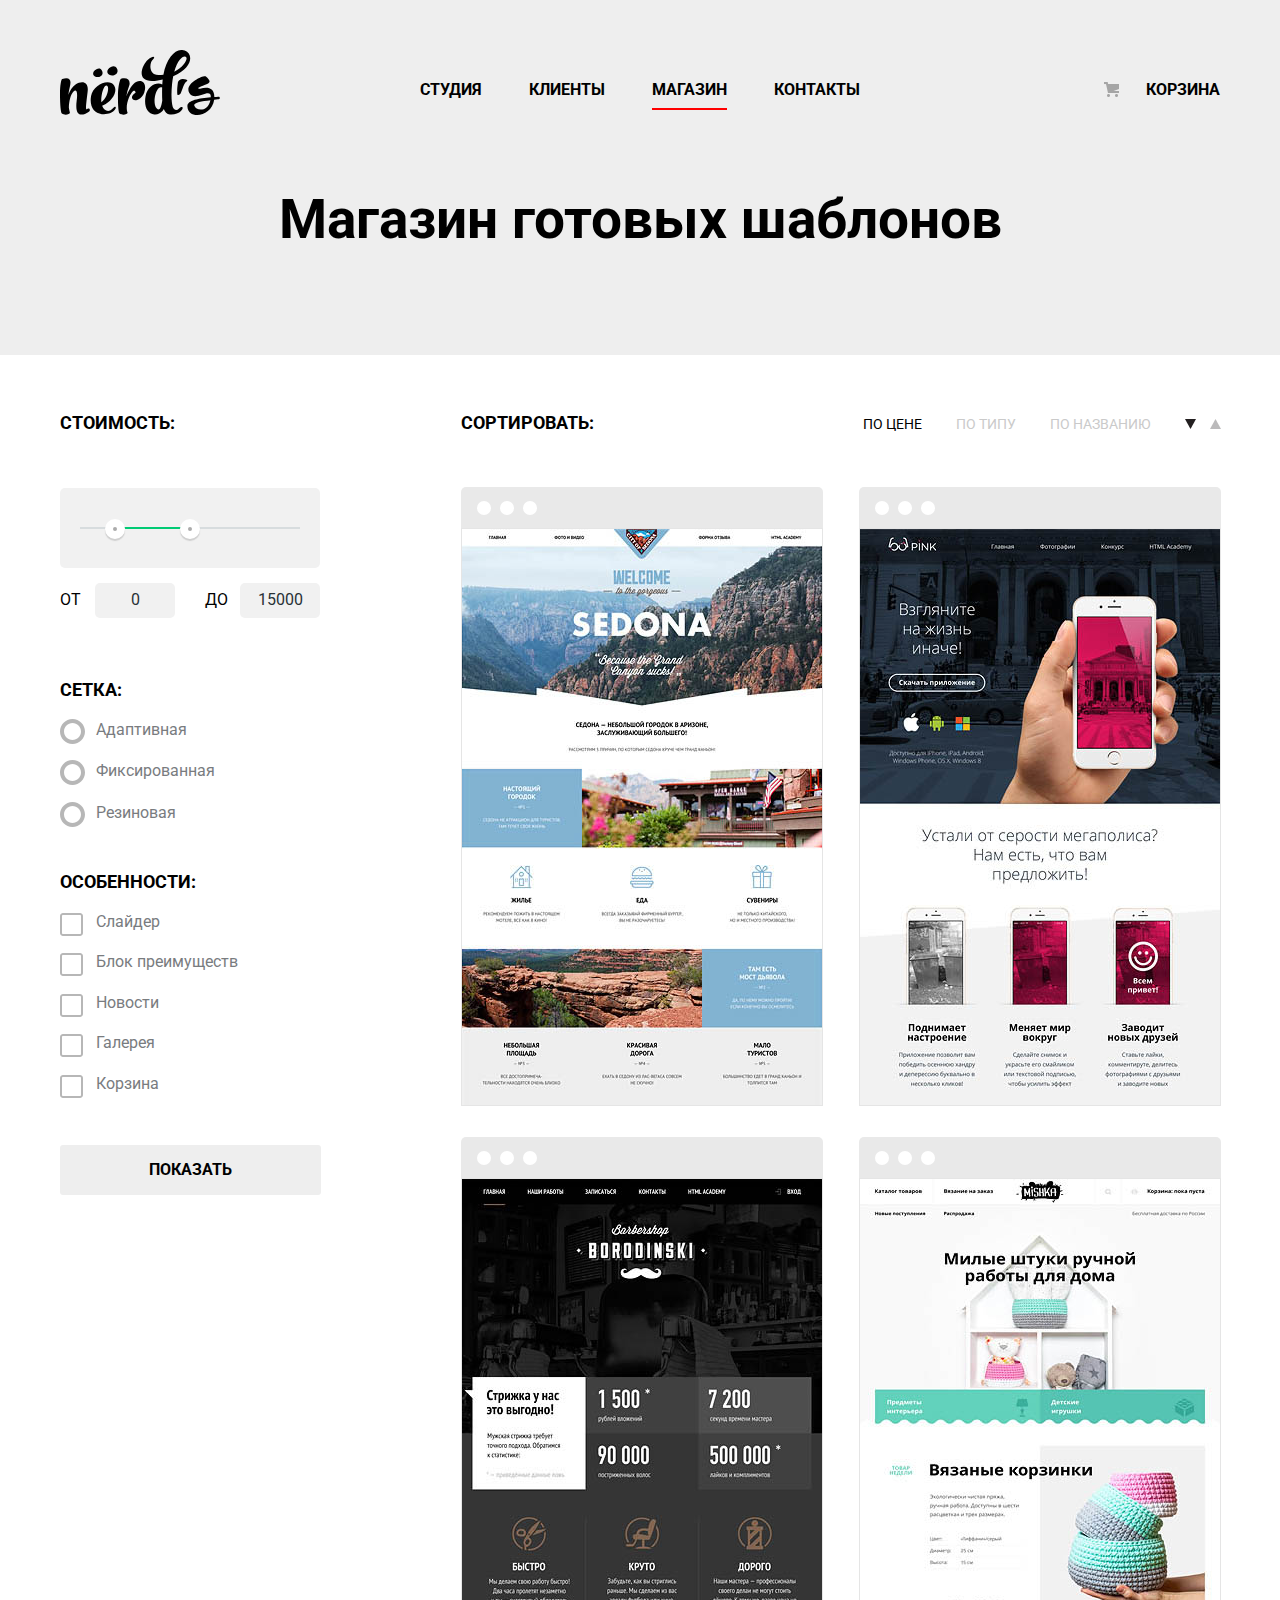
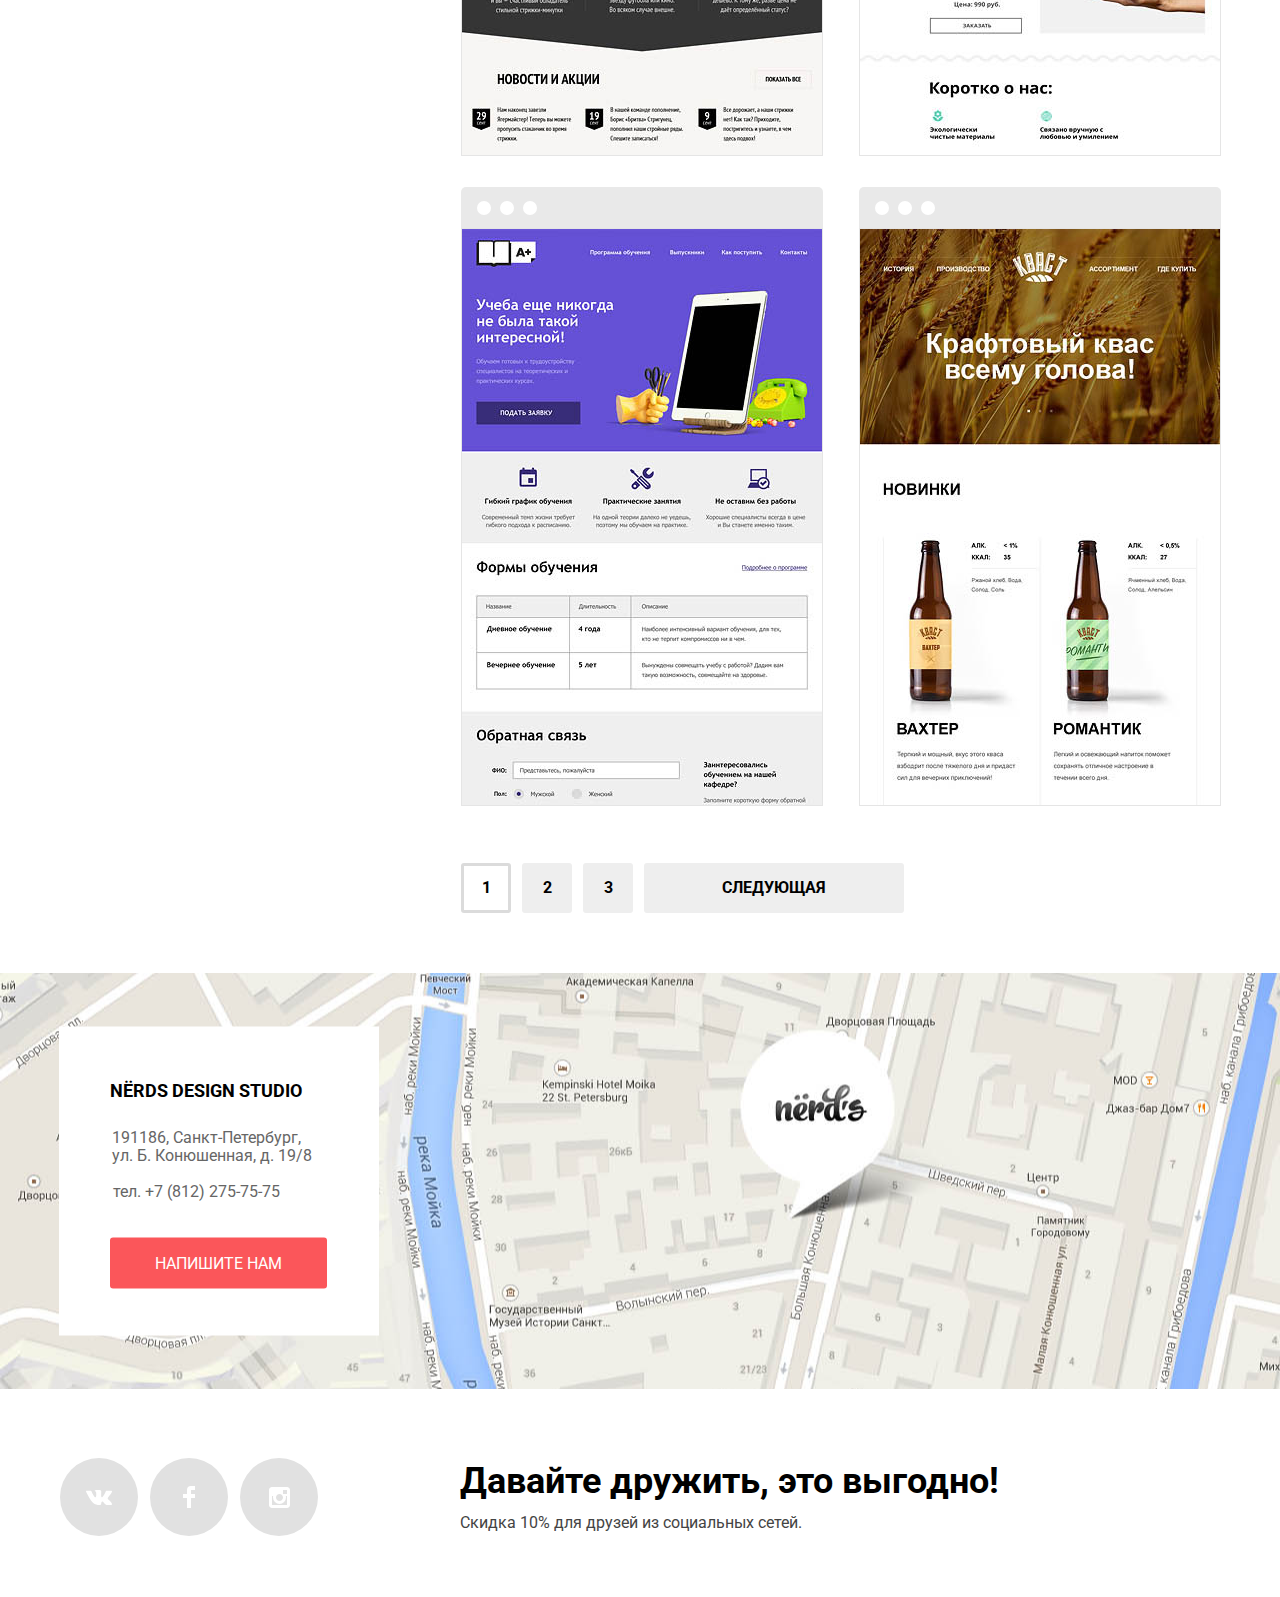
==== commit 1eb0e10b: "beautifing" ====
--- a/catalog.html
+++ b/catalog.html
@@ -4,7 +4,7 @@
 <head>
     <meta charset="utf-8">
     <link href="css/normalize.css" rel="stylesheet">
-    <link href="css/style.css" rel="stylesheet">
+    <link href="css/style.min.css" rel="stylesheet">
     <link href="https://fonts.googleapis.com/css?family=Roboto:400,700&display=swap&subset=cyrillic" rel="stylesheet">
     <title>Магазин готовых шаблонов Nerds</title>
 </head>
@@ -203,7 +203,9 @@
                                 <p class="descript-text text-option-usual">Производитель кваса</p>
                                 <a href="#" class="button-type descript-button" aria-label="Кнопка заказа с указанием стоимости">9 900 руб.</a>
                             </div>
-                        </section>>
+                        </section>
+
+
                     </div>
                 </section>
 
@@ -225,7 +227,7 @@
                     <p class="address-details-text">191186, Санкт-Петербург,<br> ул. Б. Конюшенная, д. 19/8
                     </p>
                     <p class="address-tel">тел. +7 (812) 275-75-75</p>
-                    <a class="write-us-button button-type" href="#" aria-label="Ссылка на форму связи">Напишите нам</a>
+                    <a class="write-us-button button-type" href="writeus.html" aria-label="Ссылка на форму связи">Напишите нам</a>
                 </section>
             </div>
         </section>
--- a/css/style.min.css
+++ b/css/style.min.css
@@ -0,0 +1 @@
+body{padding:0;font-family:"Roboto","Arial",sans-serif;margin:0 auto}.content-size{width:1200px;box-sizing:border-box;margin:0 auto}.main-header{background-color:#eee}a{text-decoration:none;color:#000}.menu-active{position:relative}.menu-active::after{content:"";position:absolute;top:41px;left:0;width:100%;height:2px;background-color:red}.text-option-usual{font-size:16px;line-height:18px;font-weight:400}.ls-none{list-style:none}.button-type{font-size:16px;line-height:18px;text-transform:uppercase;font-weight:400;color:#fff}.nerds-logo{margin-right:200px;margin-top:5px}.nerds-logo:hover{opacity:.8}.nerds-logo:active{opacity:.3}.main-menu-list:hover,.main-menu-cart:hover{color:#fb565a}.main-menu-list:active,.main-menu-cart:active{color:#c4c4c4}.main-menu{min-height:65px;display:flex;align-items:center;padding:45px 20px 15px 20px;margin:0 auto}.site-navigation{display:flex;align-items:center;align-content:center;flex-wrap:wrap;padding:0}.navigation-container{display:flex;align-items:center;width:800px;justify-content:space-between}.site-navigation a,.user-navigation a{display:block}.main-menu-list,.main-menu-cart{font-size:16px;line-height:16px;font-weight:700;text-transform:uppercase;padding-top:15px}.main-menu-list{margin-right:47px}.main-menu-cart{position:relative;padding-left:41px;margin-left:48px}.main-menu-cart:before{content:"";position:absolute;right:98px;top:15px;background:url(../img/cart-icon.png) no-repeat;opacity:.3;width:18px;height:18px}.main-menu-list-contacts{padding-right:0}.user-navigation{padding-left:0}.header-slider{background-color:#eee}.visually-hidden{position:absolute;width:1px;height:1px;clip:rect(0,0,0,0)}.slider{position:relative}.slider-container{position:relative;background-color:#eee;width:1160px;padding-right:20px;padding-left:20px;margin:0 auto;min-height:412px}.slider-item{display:none;padding:59px 0 80px 0;min-height:412px;box-sizing:border-box}.slider-list{margin:0;padding:0}.slider-item h3{font-size:55px;line-height:55px;font-weight:700;max-width:600px;margin:0;margin-bottom:27px}.slider-item p{max-width:430px;margin:0;margin-bottom:55px;line-height:23px}.slider-item-button{background-color:#fb565a;padding:15px 54px;border-radius:3px;border:none}.slider-item-button:hover{background-color:#e74246}.slider-item-button:active{background-color:#d7373b;color:#e48789;box-shadow:0 3px #c13135 inset}.slider-controls{display:inline-block;vertical-align:middle;border-radius:50%;cursor:pointer;padding:8px;position:absolute;left:50%;bottom:97px;z-index:100;width:160px;height:18px;font-size:0;transform:translateX(-50%)}.slider-controls label{position:relative;display:inline-block;vertical-align:middle;width:18px;height:18px;padding:8px;border-radius:50%;cursor:pointer}.slider-controls label::after{content:"";position:absolute;top:8px;left:8px;z-index:1;width:18px;height:18px;background:#fff;border-radius:50%}.slider-controls .active::before{content:"";position:absolute;left:50%;top:50%;z-index:2;width:4px;height:4px;margin:-4px;background-color:inherit;border:2px solid #c1c1c1;border-radius:50%}.slider-item:nth-child(3){display:none}.slider-item:nth-child(1){background:#eee url(../img/nerds-index-slide1.png) no-repeat 99% -20px}.slider-item:nth-child(2){background:#eee url(../img/nerds-index-slide2.png) no-repeat 100% 0}.slider-item:nth-child(3){background:#eee url(../img/nerds-index-slide3.png) no-repeat 100% 0}#slider-1:checked~.slider-list .slider-item-one{display:block}#slider-2:checked~.slider-list .slider-item-two{display:block}#slider-3:checked~.slider-list .slider-item-three{display:block}#slider-1:checked~.slider-controls .slider-item-1::before,#slider-2:checked~.slider-controls .slider-item-2::before,#slider-3:checked~.slider-controls .slider-item-3::before{content:"";position:absolute;left:50%;top:50%;z-index:2;width:4px;height:4px;margin:-4px;background-color:inherit;border:2px solid #c1c1c1;border-radius:50%}.none{display:none}.overlay{width:100%;height:100vh;position:absolute;top:0;left:0;background-color:transparent}.write-us-block{position:fixed;top:0;left:0;width:100%;min-height:100vh;z-index:101}a.write-us-button{padding:15px 44px;border-radius:3px}.write-us-button:hover{background-color:#e74246}.write-us-button:active{background-color:#d7373b;color:#e48789;box-shadow:0 3px rgba(0,0,0,.1) inset}.write-us-block form{position:absolute;top:50%;left:50%;transform:translate(-50%,-50%);background-color:#fff}.write-us-list{display:flex;justify-content:space-between;flex-wrap:wrap;margin-bottom:47px}.write-us-item label{padding-bottom:12px}.write-us-item-name,.write-us-item-mail{display:flex;flex-direction:column;width:45%}.write-us-text textarea{width:100%;min-height:114px;font:inherit;font-weight:400;opacity:.5;border:2px solid #d7dcde;border-radius:3px;padding-left:14px;padding-right:14px;padding-top:13px;resize:vertical;margin:0;box-sizing:border-box}.write-us-text{width:100%;margin-top:36px}.write-us-text label{display:flex}.write-us-item input[type="text"],.write-us-item input[type="email"]{font:inherit;font-weight:400;opacity:.5;border:2px solid #d7dcde;border-radius:3px;min-height:50px;padding-left:14px;padding-right:14px;color:#b1b1b1}.write-us-item input[type="email"]:focus::placeholder,.write-us-item input[type="text"]:focus::placeholder,.write-us-item textarea:focus::placeholder{color:#444}.write-us-item input[type="text"]:hover,.write-us-item input[type="email"]:hover,.write-us-item textarea:hover{font:inherit;font-weight:400;opacity:.5;border:2px solid #b4b9bb;border-radius:3px}.write-us-item input[type="text"]:focus,.write-us-item input[type="email"]:focus,.write-us-item textarea:focus{font:inherit;font-weight:400;opacity:.5;border:2px solid #000;border-radius:3px;outline:none}.write-us-item input[type="text"]:invalid,.write-us-item input[type="email"]:invalid,.write-us-item textarea:invalid{font:inherit;font-weight:400;opacity:.5;border:2px solid #e74246;border-radius:3px;color:#e74246}.write-us-send{background-color:#fb565a;border:none;border-radius:3px;padding:16px 82px;width:260px}.write-us-send:hover{background-color:#e74246}.write-us-send:active{background-color:#d7373b;color:#e48789;box-shadow:0 3px #c13135 inset}.write-us-header{color:#000;font-size:45px;line-height:45px;margin:0;margin-bottom:50px;font-weight:700}.write-us-item{font-weight:700}.write-us-form{width:960px}.write-us-wrapper{position:relative;display:flex;flex-direction:column;padding:70px 100px 84px 100px;border:1px solid transparent;box-shadow:0 10px 25px #888888,5px 10px 5px #888888,-5px 10px 15px #888}.write-us-close-button{position:absolute;content:"";background:url(../img/svg-nerds/close-cross.svg) no-repeat;opacity:.3;width:21px;height:21px;right:90px;top:78px;padding:0;margin:0;border:none;background-color:#fff;cursor:pointer}.write-us-close-button:hover{opacity:1}.write-us-close-button:active{opacity:.1}ul.segment-list{padding:0}.segment-item-head{text-transform:uppercase;font-size:24px;line-height:30px;font-weight:700}.segment-order{padding:16px 20px;border-radius:3px;margin-top:21px;margin-right:140px;display:block;text-align:center}.segments{padding-left:20px;padding-right:20px}.segment-list{display:flex;justify-content:space-between;margin-bottom:60px;margin-right:60px;flex-wrap:wrap;overflow:auto}.segment-list p{margin-bottom:35px;padding-right:20px;margin-top:-5px;line-height:21px}ul.segment-list{margin-top:80px}.segment-list-item{position:relative;max-width:300px;padding-top:146px;margin-bottom:20px}.segment-item-wed .segment-order{background-color:#fb565a}.segment-item-wed .segment-order:hover{background-color:#e74246}.segment-item-wed .segment-order:active{background-color:#d7373b;color:#e48789;box-shadow:0 3px #c13135 inset}.segment-item-wed::before{background:#fb565a url(../img/illustration-1.jpg) no-repeat;width:100%;height:146px;content:"";position:absolute;left:0;top:0}.segment-item-app .segment-order{background-color:#00ca74}.segment-item-app .segment-order:hover{background-color:#00bc6c}.segment-item-app .segment-order:active{background-color:#00aa62;color:#74c69c;box-shadow:0 3px #009958 inset}.segment-item-app::before{background:#00ca74 url(../img/illustration-2.jpg) no-repeat;width:100%;height:146px;content:"";position:absolute;left:0;top:0}.segment-item-presentations .segment-order{background-color:#efc84a}.segment-item-presentations .segment-order:hover{background-color:#eab534}.segment-item-presentations .segment-order:active{background-color:#e5a722;color:#edc47f;box-shadow:0 3px #ce961f inset}.segment-item-presentations::before{background:#efc849 url(../img/illustration-3.jpg) no-repeat;width:100%;height:146px;content:"";position:absolute;left:0;top:0}.main{margin:0 auto}.about-us{margin:0 auto 44px auto;padding-left:20px;padding-right:20px}.about-us-container{display:flex;justify-content:space-between;padding:43px 0 0 0;border-top:2px solid #eee}.about-us h1{font-weight:700;font-size:45px;line-height:45px}.left-col{width:80%;margin-right:130px}.left-col-list{margin-top:29px}.left-col p{font-size:16px;line-height:27px;margin-bottom:37px}.left-col h3{text-transform:uppercase;font-weight:700;font-size:16px;line-height:24px;color:#000}.left-col-text-list{padding:0;margin:0}.left-col-text-list-item{font-weight:400;font-size:16px;color:#283136;margin-bottom:30px;position:relative;padding-left:36px}.left-col-text-list-item::before{content:"";position:absolute;height:2px;width:25px;background-color:#fb565a;left:1px;top:7px}.left-col-text-list-item:nth-child(1){margin-top:27px}.right-col img{margin-top:-2px;margin-left:8px}.right-col-list{display:flex;padding-left:0;justify-content:space-between;margin-top:0}.right-col-text{text-transform:uppercase;font-size:16px;line-height:24px;font-weight:700;text-align:center;margin:31px -3px 0 8px}.right-col-item-mark{font-size:45px;font-weight:700;margin:37px 16px 16px 4px}.right-col-item-name{margin-top:0;margin-left:2px}.super{vertical-align:super}.clients{border-top:2px solid #eee;border-bottom:2px solid #eee;padding-top:51px;padding-bottom:35px;margin:0 auto 80px auto}.clients img{opacity:.2}.client-logo:hover{opacity:1;color:red}.client-logo:active{opacity:.1}.clients-list{display:flex;justify-content:space-between;align-items:center;flex-wrap:wrap;padding-left:50px;padding-right:50px;margin:0 auto;position:relative}.client-htmlacademy,.client-barber,.client-pink{position:relative}.client-barber{margin-left:97px;margin-right:103px}.client-pink{margin-right:121px}.client-mishka{margin-right:10px}.clients-list li:not(:last-child)::after{content:"";position:absolute;width:2px;height:52px;background-color:#eee;top:50%;right:58px;transform:translateY(-50%)}.client-htmlacademy::after{top:28px;left:249px;transform:translateY(-50%)}.client-barber::after{top:40px;left:252px;transform:translateY(-50%)}.client-pink::after{top:21px;left:239px;transform:translateY(-50%)}.address{background:#e9e5dc url(../img/map-and-marker.jpg) no-repeat;min-height:416px;background-position:center;position:relative;margin:0 auto 53px auto}.address-detail-wrapper{width:1160px;min-height:416px;position:relative}.address-details{background-color:#fff;text-align:left;width:269px;min-height:309px;padding-left:51px;margin-left:-1px;position:absolute;content:"";top:50%;left:0;transform:translateY(-50%)}.address-details-header{text-transform:uppercase;font-size:18px;line-height:30px;color:#000;padding-top:49px;margin:0}.address-details-text{margin-top:23px;margin-left:2px;margin-bottom:18px}.address p{color:#666}.address-tel{padding-bottom:38px;margin-left:3px}.address a{text-transform:uppercase;background-color:#fb565a;color:#fff;padding:16px 45px;border-radius:3px}.address iframe{position:absolute;top:50%;left:0;transform:translateY(-50%);border:none;width:100vw;margin:0 auto}.motto{font-size:36px;color:#000}.special-offer{font-size:16px;color:#444}.social-button{display:flex;align-items:center;justify-content:center;width:78px;height:78px}.social-icon{border-radius:50%;background-color:#e1e1e1;width:78px;height:78px;margin-right:12px}.social-img:hover,.social-icon:hover{background-color:#e74246}.social-img:active,.social-icon:active{background-color:#d7373b}.social-icon:active .social-img{opacity:.3}.social-list{display:flex;justify-content:space-between;padding-left:0;margin-right:130px}.footer-container{display:flex;justify-content:flex-start;margin:0 auto 45px auto;padding-left:20px;padding-right:20px}.footer-text{display:flex;flex-direction:column}.footer-text p{margin-top:19px;margin-bottom:-8px}fieldset{border:none}.inner-page.main-menu-list{padding-right:0}.button-filter-show{color:#000;background-color:#eee;padding:16px 89px;margin-top:8px;text-transform:uppercase;border:none;border-radius:3px;font-weight:700;cursor:pointer}.button-filter-show:hover{background-color:#dfdfdf}.button-filter-show:active{color:#a9a9a9;background-color:#d5d5d5;box-shadow:0 3px #bfbfbf inset}.page-active{color:#000;background-color:#fff;padding:3px 3px;height:38px;width:38px;text-align:center;vertical-align:middle;line-height:37px;border-radius:3px;font-weight:700;margin-right:11px;border:3px solid #dbdbdb}.button-one,.button-two,.button-three{color:#000;background-color:#eee;padding:3px 3px;height:44px;width:44px;text-align:center;vertical-align:middle;line-height:44px;border-radius:3px;font-weight:700;margin-right:11px;cursor:pointer}.button-next{text-transform:uppercase;color:#000;background-color:#eee;padding:3px 0;font-weight:700;border-radius:3px;width:260px;text-align:center;height:44px;line-height:44px;cursor:pointer}.button-one:hover,.button-two:hover,.button-three:hover,.button-next:hover{background-color:#dfdfdf}.button-one:active,.button-two:active,.button-three:active,.button-next:active{height:41px;background-color:#d5d5d5;border-top:3px solid #bfbfbf}.sort{display:flex;justify-content:space-between}.sort-name{text-transform:uppercase;font-weight:700;font-size:18px;line-height:30px;color:#000;margin-top:0}legend.filter-gap-cost{margin-bottom:50px}.filter-item{color:#797c7f;padding-bottom:23px}.filter-item:hover{color:#283136}.filter-item input[type=radio],.filter-item input[type=checkbox]{display:none}.filter-item-radio label,.filter-item-checkbox label{padding-left:36px;cursor:pointer}.filter-item-radio{position:relative}.filter-item-radio label::before{content:"";position:absolute;height:25px;width:25px;left:0;top:-2px;background-image:url(../img/svg-nerds/radio-off.svg);background-repeat:no-repeat;opacity:.4}.filter-type:checked label::before{content:"";position:absolute;height:25px;width:25px;background-image:url(../img/svg-nerds/radio-on.svg);background-repeat:no-repeat;opacity:.4}.filter-item-radio label:hover::before{opacity:1}.filter-item-radio label:disabled::before{opacity:.3}.filter-item-checkbox{position:relative;padding-bottom:22px}.filter-item-checkbox label::before{content:"";position:absolute;height:25px;width:25px;top:0;left:0;background-image:url(../img/svg-nerds/checkbox-off.svg);background-repeat:no-repeat;opacity:.4}.filter-item-checkbox label:hover::before,.filter-type-checkbox:checked label:hover::before{opacity:1}.filter-item-checkbox label:disabled::before,.filter-type-checkbox:checked label:disabled::before{opacity:.3}.filter-type-checkbox:checked label::before{content:"";position:absolute;height:25px;width:25px;background-image:url(../img/svg-nerds/checkbox-on.svg);background-repeat:no-repeat;opacity:.4}.inner-header{font-size:55px;min-height:151px;background-color:#eee;text-align:center;display:block;padding-top:54px;padding-bottom:16px;margin:0 auto}.sort-type{font-size:14px;line-height:30px;color:#cacaca;padding-left:0;margin-right:0;text-transform:uppercase;padding-right:20px}.sort-type-active{color:#000}.sort-type-list{display:flex;justify-content:space-between;align-items:center;width:358px;padding-left:0;margin-top:0}.sort-type:hover{color:#8d8d8d}.sort-type-list a:active{color:#000}.sort-button{position:relative;width:11px;height:11px;border:none;padding:0;line-height:30px;align-self:center}.sort-button-down a{content:"";position:absolute;width:11px;height:11px;top:0;left:0;background:url(../img/svg-nerds/icon-down-dir.svg) no-repeat}.sort-button-active{opacity:1}.sort-button-up a{content:"";position:absolute;width:11px;height:11px;top:0;left:0;background-image:url(../img/svg-nerds/icon-up-dir.svg);background-repeat:no-repeat;opacity:.3}.sort-button-up a:hover,.sort-button-down a:hover{opacity:.6}.sort-button-up a:active,.sort-button-down a:active{opacity:1}.main-wrapper{display:flex;margin:0 auto;padding-left:20px;padding-right:20px}.parameter{margin-right:140px}.examples{width:760px}.examples-container{display:flex;justify-content:space-between;flex-wrap:wrap}.button-list{min-width:445px;display:flex;padding-left:0;margin-top:0;margin-bottom:60px}.example-item-block{position:relative;margin-bottom:31px;overflow:hidden;box-sizing:border-box}.example-item{border:1px solid #e5e5e5;box-sizing:border-box}.example-item-block img{display:block}.example-item-block.example-item-block-last{margin-bottom:57px}.example-dot{width:14px;height:14px;border-radius:50%;margin-right:9px;background:#fff}.example-dot-wrap{display:flex;height:41px;background-color:#e9e9e9;align-items:center;padding-left:16px;border-top-left-radius:5px;border-top-right-radius:5px}.example-item-block:hover .example-dot-wrap{background-color:#4d4d4d;transition:0.3s}.example-item-description{position:absolute;bottom:0;left:0;width:362px;text-align:center;background-color:#eee;padding-top:29px;box-sizing:border-box;transform:translateY(100%)}.example-item-block:hover .example-item-description{transform:translateY(0%);transition:0.3s}.descript-header{text-transform:uppercase;font-weight:700;font-size:18px;line-height:25px;margin-left:-5px}.descript-header:hover{color:#fb565a}.descript-header:active{color:#cacaca}.descript-text{padding-bottom:30px;padding-right:67px;padding-left:67px;color:#666;margin:0;margin-top:18px}.descript-button{display:block;background-color:#fb565a;padding:16px 55px;border-radius:3px;margin-bottom:44px;margin-right:80px;margin-left:80px}.descript-button:hover{background-color:#e74246}.descript-button:active{background-color:#d7373b;box-shadow:0 3px #c13135 inset}.filter-gap{margin:0;padding:0;border:none}.range-filter{width:260px}.range-controls{height:41px;background-color:#f1f1f1;border-radius:5px;margin-bottom:15px;padding-top:39px;padding-right:20px;padding-left:20px;position:relative}.range-controls .toggle{width:4px;height:4px;padding:0;border:8px solid #fff;background-color:#ababab;border-radius:50%;box-shadow:0 2px 1px 0 #cfcfcf;position:absolute;top:31px;left:0;cursor:pointer}.price-controls label{display:inline-block;width:50%;font-size:16px;text-transform:uppercase;vertical-align:middle}.price-controls input{font-size:16px;text-align:center;color:#283136;width:60px;padding:8px 10px;border:none;border-radius:5px;background:#f1f1f1;margin-left:10px}.max-price{text-align:right}.max-price input{margin-left:8px}.price-controls{font-size:0;margin-bottom:57px}.range-controls .toggle-min{left:45px}.range-controls .toggle-max{left:120px}.range-controls .bar{width:70%;height:2px;background:#00ca74}.range-controls .scale{height:2px;background:#d7dcde}.inner-page header{margin:auto auto 53px auto}.sort{margin-bottom:31px}.sort-type{display:flex;padding-left:0;margin-left:0}.sort-list{padding-left:0;margin-left:0;margin-bottom:22px}.catalog-right-col{display:flex;flex-direction:column}iframe{border:1px}.modal-show{display:block}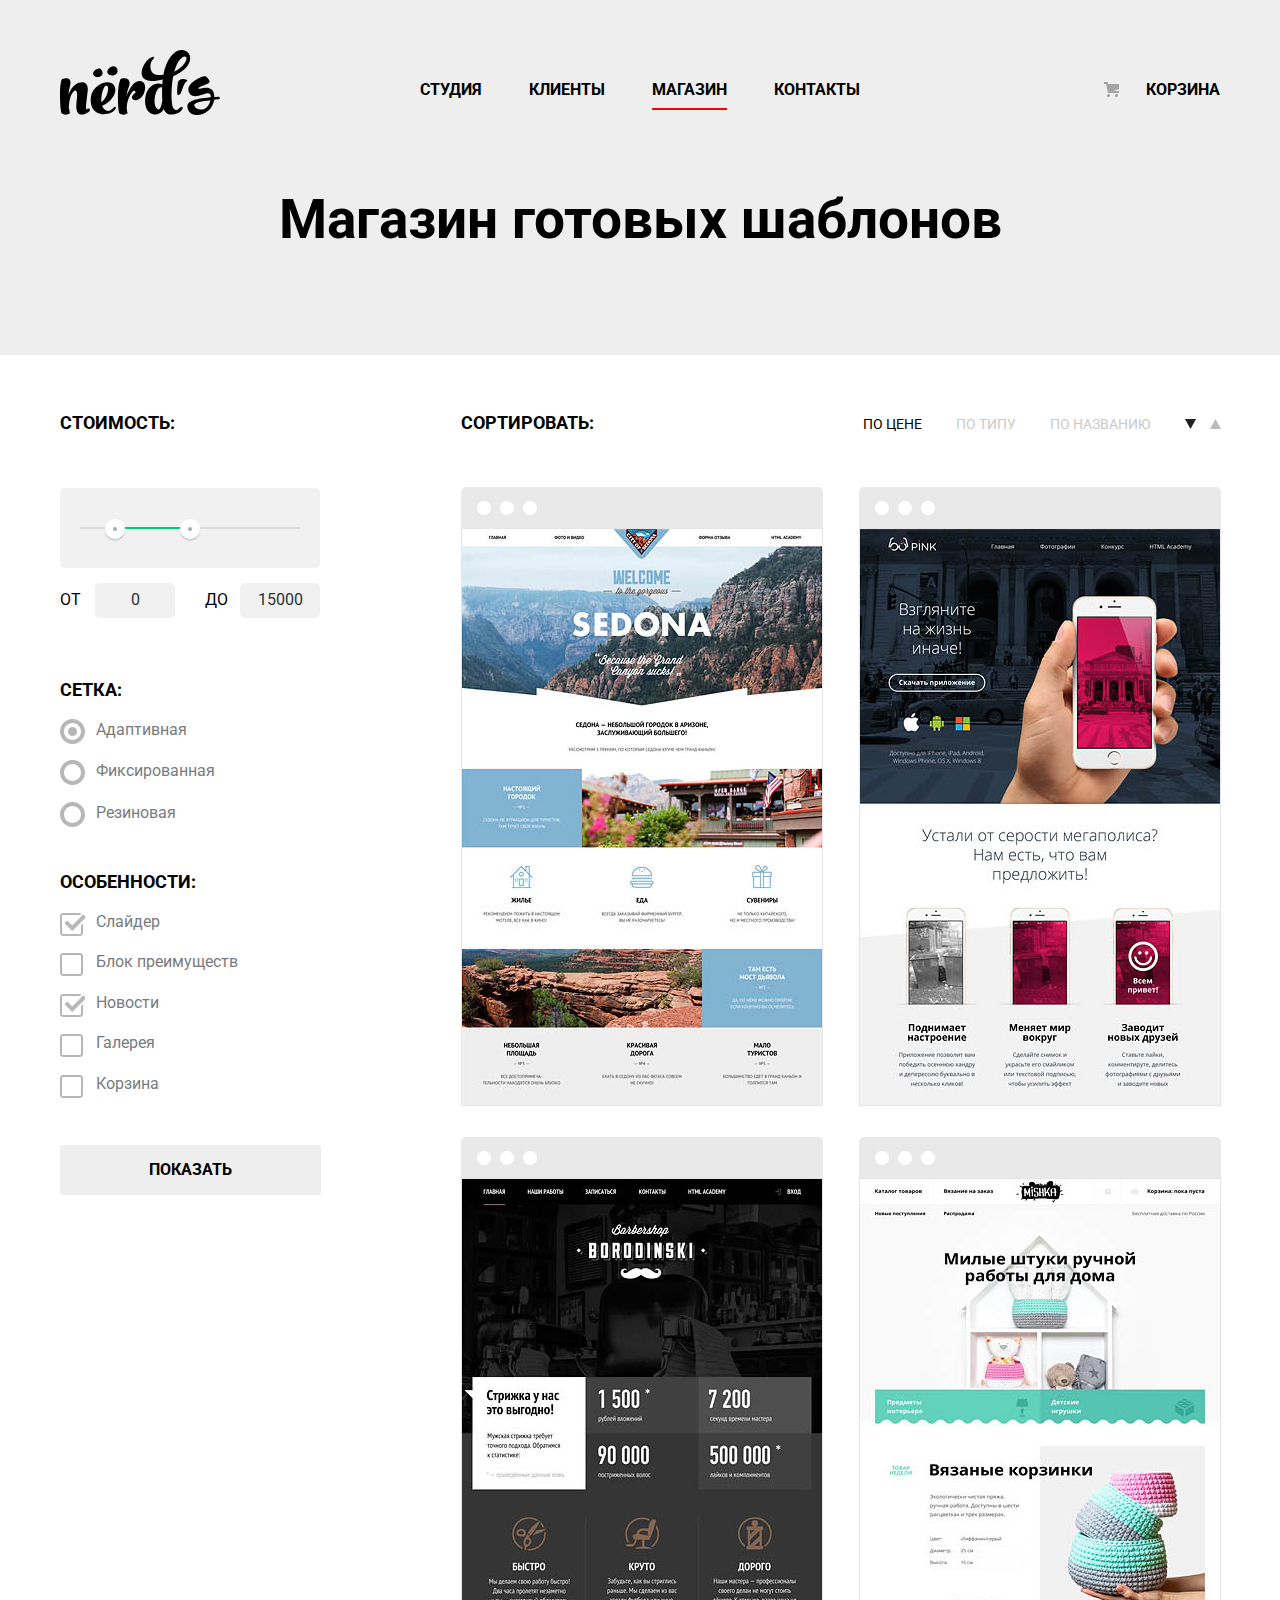
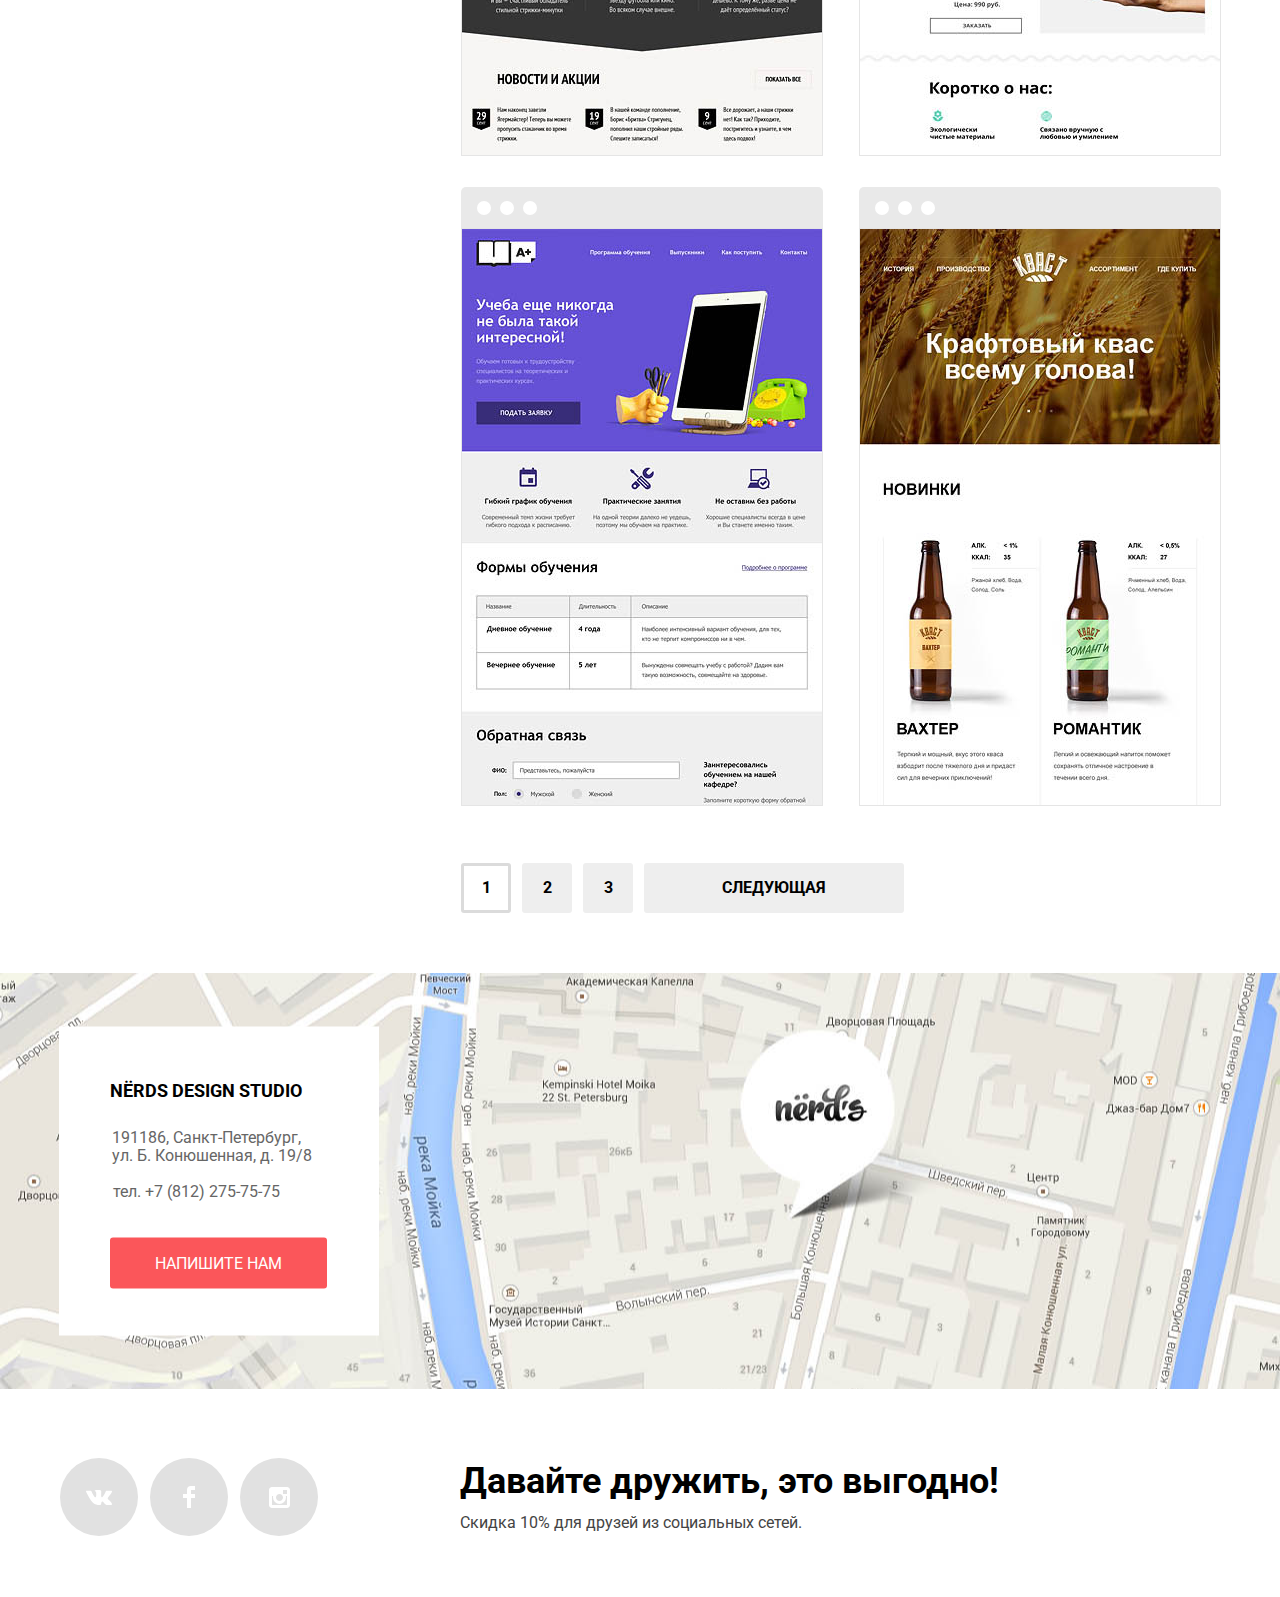
==== commit dff098e2: "change minimization" ====
--- a/catalog.html
+++ b/catalog.html
@@ -62,7 +62,7 @@
                             <legend class="sort-name">Сетка:</legend>
                             <ul class="sort-list ls-none">
                                 <li class="filter-item  filter-item-radio">
-                                    <input type="radio" name="grid-type" value="адаптивная" checked class="filter-type" id="adaptive-type">
+                                    <input type="radio" name="grid-type" value="адаптивная" class="filter-type" id="adaptive-type" checked>
                                     <label for="adaptive-type">Адаптивная</label>
                                 </li>
                                 <li class="filter-item filter-item-radio">
--- a/css/style.min.css
+++ b/css/style.min.css
@@ -1 +1 @@
-body{padding:0;font-family:"Roboto","Arial",sans-serif;margin:0 auto}.content-size{width:1200px;box-sizing:border-box;margin:0 auto}.main-header{background-color:#eee}a{text-decoration:none;color:#000}.menu-active{position:relative}.menu-active::after{content:"";position:absolute;top:41px;left:0;width:100%;height:2px;background-color:red}.text-option-usual{font-size:16px;line-height:18px;font-weight:400}.ls-none{list-style:none}.button-type{font-size:16px;line-height:18px;text-transform:uppercase;font-weight:400;color:#fff}.nerds-logo{margin-right:200px;margin-top:5px}.nerds-logo:hover{opacity:.8}.nerds-logo:active{opacity:.3}.main-menu-list:hover,.main-menu-cart:hover{color:#fb565a}.main-menu-list:active,.main-menu-cart:active{color:#c4c4c4}.main-menu{min-height:65px;display:flex;align-items:center;padding:45px 20px 15px 20px;margin:0 auto}.site-navigation{display:flex;align-items:center;align-content:center;flex-wrap:wrap;padding:0}.navigation-container{display:flex;align-items:center;width:800px;justify-content:space-between}.site-navigation a,.user-navigation a{display:block}.main-menu-list,.main-menu-cart{font-size:16px;line-height:16px;font-weight:700;text-transform:uppercase;padding-top:15px}.main-menu-list{margin-right:47px}.main-menu-cart{position:relative;padding-left:41px;margin-left:48px}.main-menu-cart:before{content:"";position:absolute;right:98px;top:15px;background:url(../img/cart-icon.png) no-repeat;opacity:.3;width:18px;height:18px}.main-menu-list-contacts{padding-right:0}.user-navigation{padding-left:0}.header-slider{background-color:#eee}.visually-hidden{position:absolute;width:1px;height:1px;clip:rect(0,0,0,0)}.slider{position:relative}.slider-container{position:relative;background-color:#eee;width:1160px;padding-right:20px;padding-left:20px;margin:0 auto;min-height:412px}.slider-item{display:none;padding:59px 0 80px 0;min-height:412px;box-sizing:border-box}.slider-list{margin:0;padding:0}.slider-item h3{font-size:55px;line-height:55px;font-weight:700;max-width:600px;margin:0;margin-bottom:27px}.slider-item p{max-width:430px;margin:0;margin-bottom:55px;line-height:23px}.slider-item-button{background-color:#fb565a;padding:15px 54px;border-radius:3px;border:none}.slider-item-button:hover{background-color:#e74246}.slider-item-button:active{background-color:#d7373b;color:#e48789;box-shadow:0 3px #c13135 inset}.slider-controls{display:inline-block;vertical-align:middle;border-radius:50%;cursor:pointer;padding:8px;position:absolute;left:50%;bottom:97px;z-index:100;width:160px;height:18px;font-size:0;transform:translateX(-50%)}.slider-controls label{position:relative;display:inline-block;vertical-align:middle;width:18px;height:18px;padding:8px;border-radius:50%;cursor:pointer}.slider-controls label::after{content:"";position:absolute;top:8px;left:8px;z-index:1;width:18px;height:18px;background:#fff;border-radius:50%}.slider-controls .active::before{content:"";position:absolute;left:50%;top:50%;z-index:2;width:4px;height:4px;margin:-4px;background-color:inherit;border:2px solid #c1c1c1;border-radius:50%}.slider-item:nth-child(3){display:none}.slider-item:nth-child(1){background:#eee url(../img/nerds-index-slide1.png) no-repeat 99% -20px}.slider-item:nth-child(2){background:#eee url(../img/nerds-index-slide2.png) no-repeat 100% 0}.slider-item:nth-child(3){background:#eee url(../img/nerds-index-slide3.png) no-repeat 100% 0}#slider-1:checked~.slider-list .slider-item-one{display:block}#slider-2:checked~.slider-list .slider-item-two{display:block}#slider-3:checked~.slider-list .slider-item-three{display:block}#slider-1:checked~.slider-controls .slider-item-1::before,#slider-2:checked~.slider-controls .slider-item-2::before,#slider-3:checked~.slider-controls .slider-item-3::before{content:"";position:absolute;left:50%;top:50%;z-index:2;width:4px;height:4px;margin:-4px;background-color:inherit;border:2px solid #c1c1c1;border-radius:50%}.none{display:none}.overlay{width:100%;height:100vh;position:absolute;top:0;left:0;background-color:transparent}.write-us-block{position:fixed;top:0;left:0;width:100%;min-height:100vh;z-index:101}a.write-us-button{padding:15px 44px;border-radius:3px}.write-us-button:hover{background-color:#e74246}.write-us-button:active{background-color:#d7373b;color:#e48789;box-shadow:0 3px rgba(0,0,0,.1) inset}.write-us-block form{position:absolute;top:50%;left:50%;transform:translate(-50%,-50%);background-color:#fff}.write-us-list{display:flex;justify-content:space-between;flex-wrap:wrap;margin-bottom:47px}.write-us-item label{padding-bottom:12px}.write-us-item-name,.write-us-item-mail{display:flex;flex-direction:column;width:45%}.write-us-text textarea{width:100%;min-height:114px;font:inherit;font-weight:400;opacity:.5;border:2px solid #d7dcde;border-radius:3px;padding-left:14px;padding-right:14px;padding-top:13px;resize:vertical;margin:0;box-sizing:border-box}.write-us-text{width:100%;margin-top:36px}.write-us-text label{display:flex}.write-us-item input[type="text"],.write-us-item input[type="email"]{font:inherit;font-weight:400;opacity:.5;border:2px solid #d7dcde;border-radius:3px;min-height:50px;padding-left:14px;padding-right:14px;color:#b1b1b1}.write-us-item input[type="email"]:focus::placeholder,.write-us-item input[type="text"]:focus::placeholder,.write-us-item textarea:focus::placeholder{color:#444}.write-us-item input[type="text"]:hover,.write-us-item input[type="email"]:hover,.write-us-item textarea:hover{font:inherit;font-weight:400;opacity:.5;border:2px solid #b4b9bb;border-radius:3px}.write-us-item input[type="text"]:focus,.write-us-item input[type="email"]:focus,.write-us-item textarea:focus{font:inherit;font-weight:400;opacity:.5;border:2px solid #000;border-radius:3px;outline:none}.write-us-item input[type="text"]:invalid,.write-us-item input[type="email"]:invalid,.write-us-item textarea:invalid{font:inherit;font-weight:400;opacity:.5;border:2px solid #e74246;border-radius:3px;color:#e74246}.write-us-send{background-color:#fb565a;border:none;border-radius:3px;padding:16px 82px;width:260px}.write-us-send:hover{background-color:#e74246}.write-us-send:active{background-color:#d7373b;color:#e48789;box-shadow:0 3px #c13135 inset}.write-us-header{color:#000;font-size:45px;line-height:45px;margin:0;margin-bottom:50px;font-weight:700}.write-us-item{font-weight:700}.write-us-form{width:960px}.write-us-wrapper{position:relative;display:flex;flex-direction:column;padding:70px 100px 84px 100px;border:1px solid transparent;box-shadow:0 10px 25px #888888,5px 10px 5px #888888,-5px 10px 15px #888}.write-us-close-button{position:absolute;content:"";background:url(../img/svg-nerds/close-cross.svg) no-repeat;opacity:.3;width:21px;height:21px;right:90px;top:78px;padding:0;margin:0;border:none;background-color:#fff;cursor:pointer}.write-us-close-button:hover{opacity:1}.write-us-close-button:active{opacity:.1}ul.segment-list{padding:0}.segment-item-head{text-transform:uppercase;font-size:24px;line-height:30px;font-weight:700}.segment-order{padding:16px 20px;border-radius:3px;margin-top:21px;margin-right:140px;display:block;text-align:center}.segments{padding-left:20px;padding-right:20px}.segment-list{display:flex;justify-content:space-between;margin-bottom:60px;margin-right:60px;flex-wrap:wrap;overflow:auto}.segment-list p{margin-bottom:35px;padding-right:20px;margin-top:-5px;line-height:21px}ul.segment-list{margin-top:80px}.segment-list-item{position:relative;max-width:300px;padding-top:146px;margin-bottom:20px}.segment-item-wed .segment-order{background-color:#fb565a}.segment-item-wed .segment-order:hover{background-color:#e74246}.segment-item-wed .segment-order:active{background-color:#d7373b;color:#e48789;box-shadow:0 3px #c13135 inset}.segment-item-wed::before{background:#fb565a url(../img/illustration-1.jpg) no-repeat;width:100%;height:146px;content:"";position:absolute;left:0;top:0}.segment-item-app .segment-order{background-color:#00ca74}.segment-item-app .segment-order:hover{background-color:#00bc6c}.segment-item-app .segment-order:active{background-color:#00aa62;color:#74c69c;box-shadow:0 3px #009958 inset}.segment-item-app::before{background:#00ca74 url(../img/illustration-2.jpg) no-repeat;width:100%;height:146px;content:"";position:absolute;left:0;top:0}.segment-item-presentations .segment-order{background-color:#efc84a}.segment-item-presentations .segment-order:hover{background-color:#eab534}.segment-item-presentations .segment-order:active{background-color:#e5a722;color:#edc47f;box-shadow:0 3px #ce961f inset}.segment-item-presentations::before{background:#efc849 url(../img/illustration-3.jpg) no-repeat;width:100%;height:146px;content:"";position:absolute;left:0;top:0}.main{margin:0 auto}.about-us{margin:0 auto 44px auto;padding-left:20px;padding-right:20px}.about-us-container{display:flex;justify-content:space-between;padding:43px 0 0 0;border-top:2px solid #eee}.about-us h1{font-weight:700;font-size:45px;line-height:45px}.left-col{width:80%;margin-right:130px}.left-col-list{margin-top:29px}.left-col p{font-size:16px;line-height:27px;margin-bottom:37px}.left-col h3{text-transform:uppercase;font-weight:700;font-size:16px;line-height:24px;color:#000}.left-col-text-list{padding:0;margin:0}.left-col-text-list-item{font-weight:400;font-size:16px;color:#283136;margin-bottom:30px;position:relative;padding-left:36px}.left-col-text-list-item::before{content:"";position:absolute;height:2px;width:25px;background-color:#fb565a;left:1px;top:7px}.left-col-text-list-item:nth-child(1){margin-top:27px}.right-col img{margin-top:-2px;margin-left:8px}.right-col-list{display:flex;padding-left:0;justify-content:space-between;margin-top:0}.right-col-text{text-transform:uppercase;font-size:16px;line-height:24px;font-weight:700;text-align:center;margin:31px -3px 0 8px}.right-col-item-mark{font-size:45px;font-weight:700;margin:37px 16px 16px 4px}.right-col-item-name{margin-top:0;margin-left:2px}.super{vertical-align:super}.clients{border-top:2px solid #eee;border-bottom:2px solid #eee;padding-top:51px;padding-bottom:35px;margin:0 auto 80px auto}.clients img{opacity:.2}.client-logo:hover{opacity:1;color:red}.client-logo:active{opacity:.1}.clients-list{display:flex;justify-content:space-between;align-items:center;flex-wrap:wrap;padding-left:50px;padding-right:50px;margin:0 auto;position:relative}.client-htmlacademy,.client-barber,.client-pink{position:relative}.client-barber{margin-left:97px;margin-right:103px}.client-pink{margin-right:121px}.client-mishka{margin-right:10px}.clients-list li:not(:last-child)::after{content:"";position:absolute;width:2px;height:52px;background-color:#eee;top:50%;right:58px;transform:translateY(-50%)}.client-htmlacademy::after{top:28px;left:249px;transform:translateY(-50%)}.client-barber::after{top:40px;left:252px;transform:translateY(-50%)}.client-pink::after{top:21px;left:239px;transform:translateY(-50%)}.address{background:#e9e5dc url(../img/map-and-marker.jpg) no-repeat;min-height:416px;background-position:center;position:relative;margin:0 auto 53px auto}.address-detail-wrapper{width:1160px;min-height:416px;position:relative}.address-details{background-color:#fff;text-align:left;width:269px;min-height:309px;padding-left:51px;margin-left:-1px;position:absolute;content:"";top:50%;left:0;transform:translateY(-50%)}.address-details-header{text-transform:uppercase;font-size:18px;line-height:30px;color:#000;padding-top:49px;margin:0}.address-details-text{margin-top:23px;margin-left:2px;margin-bottom:18px}.address p{color:#666}.address-tel{padding-bottom:38px;margin-left:3px}.address a{text-transform:uppercase;background-color:#fb565a;color:#fff;padding:16px 45px;border-radius:3px}.address iframe{position:absolute;top:50%;left:0;transform:translateY(-50%);border:none;width:100vw;margin:0 auto}.motto{font-size:36px;color:#000}.special-offer{font-size:16px;color:#444}.social-button{display:flex;align-items:center;justify-content:center;width:78px;height:78px}.social-icon{border-radius:50%;background-color:#e1e1e1;width:78px;height:78px;margin-right:12px}.social-img:hover,.social-icon:hover{background-color:#e74246}.social-img:active,.social-icon:active{background-color:#d7373b}.social-icon:active .social-img{opacity:.3}.social-list{display:flex;justify-content:space-between;padding-left:0;margin-right:130px}.footer-container{display:flex;justify-content:flex-start;margin:0 auto 45px auto;padding-left:20px;padding-right:20px}.footer-text{display:flex;flex-direction:column}.footer-text p{margin-top:19px;margin-bottom:-8px}fieldset{border:none}.inner-page.main-menu-list{padding-right:0}.button-filter-show{color:#000;background-color:#eee;padding:16px 89px;margin-top:8px;text-transform:uppercase;border:none;border-radius:3px;font-weight:700;cursor:pointer}.button-filter-show:hover{background-color:#dfdfdf}.button-filter-show:active{color:#a9a9a9;background-color:#d5d5d5;box-shadow:0 3px #bfbfbf inset}.page-active{color:#000;background-color:#fff;padding:3px 3px;height:38px;width:38px;text-align:center;vertical-align:middle;line-height:37px;border-radius:3px;font-weight:700;margin-right:11px;border:3px solid #dbdbdb}.button-one,.button-two,.button-three{color:#000;background-color:#eee;padding:3px 3px;height:44px;width:44px;text-align:center;vertical-align:middle;line-height:44px;border-radius:3px;font-weight:700;margin-right:11px;cursor:pointer}.button-next{text-transform:uppercase;color:#000;background-color:#eee;padding:3px 0;font-weight:700;border-radius:3px;width:260px;text-align:center;height:44px;line-height:44px;cursor:pointer}.button-one:hover,.button-two:hover,.button-three:hover,.button-next:hover{background-color:#dfdfdf}.button-one:active,.button-two:active,.button-three:active,.button-next:active{height:41px;background-color:#d5d5d5;border-top:3px solid #bfbfbf}.sort{display:flex;justify-content:space-between}.sort-name{text-transform:uppercase;font-weight:700;font-size:18px;line-height:30px;color:#000;margin-top:0}legend.filter-gap-cost{margin-bottom:50px}.filter-item{color:#797c7f;padding-bottom:23px}.filter-item:hover{color:#283136}.filter-item input[type=radio],.filter-item input[type=checkbox]{display:none}.filter-item-radio label,.filter-item-checkbox label{padding-left:36px;cursor:pointer}.filter-item-radio{position:relative}.filter-item-radio label::before{content:"";position:absolute;height:25px;width:25px;left:0;top:-2px;background-image:url(../img/svg-nerds/radio-off.svg);background-repeat:no-repeat;opacity:.4}.filter-type:checked label::before{content:"";position:absolute;height:25px;width:25px;background-image:url(../img/svg-nerds/radio-on.svg);background-repeat:no-repeat;opacity:.4}.filter-item-radio label:hover::before{opacity:1}.filter-item-radio label:disabled::before{opacity:.3}.filter-item-checkbox{position:relative;padding-bottom:22px}.filter-item-checkbox label::before{content:"";position:absolute;height:25px;width:25px;top:0;left:0;background-image:url(../img/svg-nerds/checkbox-off.svg);background-repeat:no-repeat;opacity:.4}.filter-item-checkbox label:hover::before,.filter-type-checkbox:checked label:hover::before{opacity:1}.filter-item-checkbox label:disabled::before,.filter-type-checkbox:checked label:disabled::before{opacity:.3}.filter-type-checkbox:checked label::before{content:"";position:absolute;height:25px;width:25px;background-image:url(../img/svg-nerds/checkbox-on.svg);background-repeat:no-repeat;opacity:.4}.inner-header{font-size:55px;min-height:151px;background-color:#eee;text-align:center;display:block;padding-top:54px;padding-bottom:16px;margin:0 auto}.sort-type{font-size:14px;line-height:30px;color:#cacaca;padding-left:0;margin-right:0;text-transform:uppercase;padding-right:20px}.sort-type-active{color:#000}.sort-type-list{display:flex;justify-content:space-between;align-items:center;width:358px;padding-left:0;margin-top:0}.sort-type:hover{color:#8d8d8d}.sort-type-list a:active{color:#000}.sort-button{position:relative;width:11px;height:11px;border:none;padding:0;line-height:30px;align-self:center}.sort-button-down a{content:"";position:absolute;width:11px;height:11px;top:0;left:0;background:url(../img/svg-nerds/icon-down-dir.svg) no-repeat}.sort-button-active{opacity:1}.sort-button-up a{content:"";position:absolute;width:11px;height:11px;top:0;left:0;background-image:url(../img/svg-nerds/icon-up-dir.svg);background-repeat:no-repeat;opacity:.3}.sort-button-up a:hover,.sort-button-down a:hover{opacity:.6}.sort-button-up a:active,.sort-button-down a:active{opacity:1}.main-wrapper{display:flex;margin:0 auto;padding-left:20px;padding-right:20px}.parameter{margin-right:140px}.examples{width:760px}.examples-container{display:flex;justify-content:space-between;flex-wrap:wrap}.button-list{min-width:445px;display:flex;padding-left:0;margin-top:0;margin-bottom:60px}.example-item-block{position:relative;margin-bottom:31px;overflow:hidden;box-sizing:border-box}.example-item{border:1px solid #e5e5e5;box-sizing:border-box}.example-item-block img{display:block}.example-item-block.example-item-block-last{margin-bottom:57px}.example-dot{width:14px;height:14px;border-radius:50%;margin-right:9px;background:#fff}.example-dot-wrap{display:flex;height:41px;background-color:#e9e9e9;align-items:center;padding-left:16px;border-top-left-radius:5px;border-top-right-radius:5px}.example-item-block:hover .example-dot-wrap{background-color:#4d4d4d;transition:0.3s}.example-item-description{position:absolute;bottom:0;left:0;width:362px;text-align:center;background-color:#eee;padding-top:29px;box-sizing:border-box;transform:translateY(100%)}.example-item-block:hover .example-item-description{transform:translateY(0%);transition:0.3s}.descript-header{text-transform:uppercase;font-weight:700;font-size:18px;line-height:25px;margin-left:-5px}.descript-header:hover{color:#fb565a}.descript-header:active{color:#cacaca}.descript-text{padding-bottom:30px;padding-right:67px;padding-left:67px;color:#666;margin:0;margin-top:18px}.descript-button{display:block;background-color:#fb565a;padding:16px 55px;border-radius:3px;margin-bottom:44px;margin-right:80px;margin-left:80px}.descript-button:hover{background-color:#e74246}.descript-button:active{background-color:#d7373b;box-shadow:0 3px #c13135 inset}.filter-gap{margin:0;padding:0;border:none}.range-filter{width:260px}.range-controls{height:41px;background-color:#f1f1f1;border-radius:5px;margin-bottom:15px;padding-top:39px;padding-right:20px;padding-left:20px;position:relative}.range-controls .toggle{width:4px;height:4px;padding:0;border:8px solid #fff;background-color:#ababab;border-radius:50%;box-shadow:0 2px 1px 0 #cfcfcf;position:absolute;top:31px;left:0;cursor:pointer}.price-controls label{display:inline-block;width:50%;font-size:16px;text-transform:uppercase;vertical-align:middle}.price-controls input{font-size:16px;text-align:center;color:#283136;width:60px;padding:8px 10px;border:none;border-radius:5px;background:#f1f1f1;margin-left:10px}.max-price{text-align:right}.max-price input{margin-left:8px}.price-controls{font-size:0;margin-bottom:57px}.range-controls .toggle-min{left:45px}.range-controls .toggle-max{left:120px}.range-controls .bar{width:70%;height:2px;background:#00ca74}.range-controls .scale{height:2px;background:#d7dcde}.inner-page header{margin:auto auto 53px auto}.sort{margin-bottom:31px}.sort-type{display:flex;padding-left:0;margin-left:0}.sort-list{padding-left:0;margin-left:0;margin-bottom:22px}.catalog-right-col{display:flex;flex-direction:column}iframe{border:1px}.modal-show{display:block}+body{padding:0;font-family:"Roboto","Arial",sans-serif;margin:0 auto}.content-size{width:1200px;-webkit-box-sizing:border-box;box-sizing:border-box;margin:0 auto}.main-header{background-color:#eeeeee}a{text-decoration:none;color:#000000}.menu-active{position:relative}.menu-active::after{content:"";position:absolute;top:41px;left:0;width:100%;height:2px;background-color:red}.text-option-usual{font-size:16px;line-height:18px;font-weight:400}.ls-none{list-style:none}.button-type{font-size:16px;line-height:18px;text-transform:uppercase;font-weight:400;color:#ffffff}.nerds-logo{margin-right:200px;margin-top:5px}.nerds-logo:hover{opacity:0.8}.nerds-logo:active{opacity:0.3}.main-menu-list:hover,.main-menu-cart:hover{color:#fb565a}.main-menu-list:active,.main-menu-cart:active{color:#c4c4c4}.main-menu{min-height:65px;display:-webkit-box;display:-ms-flexbox;display:flex;-webkit-box-align:center;-ms-flex-align:center;align-items:center;padding:45px 20px 15px 20px;margin:0 auto}.site-navigation{display:-webkit-box;display:-ms-flexbox;display:flex;-webkit-box-align:center;-ms-flex-align:center;align-items:center;-ms-flex-line-pack:center;align-content:center;-ms-flex-wrap:wrap;flex-wrap:wrap;padding:0}.navigation-container{display:-webkit-box;display:-ms-flexbox;display:flex;-webkit-box-align:center;-ms-flex-align:center;align-items:center;width:800px;-webkit-box-pack:justify;-ms-flex-pack:justify;justify-content:space-between}.site-navigation a,.user-navigation a{display:block}.main-menu-list,.main-menu-cart{font-size:16px;line-height:16px;font-weight:bold;text-transform:uppercase;padding-top:15px}.main-menu-list{margin-right:47px}.main-menu-cart{position:relative;padding-left:41px;margin-left:48px}.main-menu-cart:before{content:"";position:absolute;right:98px;top:15px;background:url("../img/cart-icon.png") no-repeat;opacity:0.3;width:18px;height:18px}.main-menu-list-contacts{padding-right:0}.user-navigation{padding-left:0}.header-slider{background-color:#eeeeee}.visually-hidden{position:absolute;width:1px;height:1px;clip:rect(0,0,0,0)}.slider{position:relative}.slider-container{position:relative;background-color:#eeeeee;width:1160px;padding-right:20px;padding-left:20px;margin:0 auto;min-height:412px}.slider-item{display:none;padding:59px 0 80px 0;min-height:412px;-webkit-box-sizing:border-box;box-sizing:border-box}.slider-list{margin:0;padding:0}.slider-item h3{font-size:55px;line-height:55px;font-weight:bold;max-width:600px;margin:0;margin-bottom:27px}.slider-item p{max-width:430px;margin:0;margin-bottom:55px;line-height:23px}.slider-item-button{background-color:#fb565a;padding:15px 54px;border-radius:3px;border:none}.slider-item-button:hover{background-color:#e74246}.slider-item-button:active{background-color:#d7373b;color:#e48789;-webkit-box-shadow:0 3px #c13135 inset;box-shadow:0 3px #c13135 inset}.slider-controls{display:inline-block;vertical-align:middle;border-radius:50%;cursor:pointer;padding:8px;position:absolute;left:50%;bottom:97px;z-index:100;width:160px;height:18px;font-size:0;-webkit-transform:translateX(-50%);-ms-transform:translateX(-50%);transform:translateX(-50%)}.slider-controls label{position:relative;display:inline-block;vertical-align:middle;width:18px;height:18px;padding:8px;border-radius:50%;cursor:pointer}.slider-controls label::after{content:"";position:absolute;top:8px;left:8px;z-index:1;width:18px;height:18px;background:#ffffff;border-radius:50%}.slider-controls .active::before{content:"";position:absolute;left:50%;top:50%;z-index:2;width:4px;height:4px;margin:-4px;background-color:inherit;border:2px solid #c1c1c1;border-radius:50%}.slider-item:nth-child(3){display:none}.slider-item:nth-child(1){background:#eeeeee url("../img/nerds-index-slide1.png") no-repeat 99% -20px}.slider-item:nth-child(2){background:#eeeeee url("../img/nerds-index-slide2.png") no-repeat 100% 0}.slider-item:nth-child(3){background:#eeeeee url("../img/nerds-index-slide3.png") no-repeat 100% 0}#slider-1:checked~.slider-list .slider-item-one{display:block}#slider-2:checked~.slider-list .slider-item-two{display:block}#slider-3:checked~.slider-list .slider-item-three{display:block}#slider-1:checked~.slider-controls .slider-item-1::before,#slider-2:checked~.slider-controls .slider-item-2::before,#slider-3:checked~.slider-controls .slider-item-3::before{content:"";position:absolute;left:50%;top:50%;z-index:2;width:4px;height:4px;margin:-4px;background-color:inherit;border:2px solid #c1c1c1;border-radius:50%}.none{display:none}.overlay{width:100%;height:100vh;position:absolute;top:0;left:0;background-color:transparent}.write-us-block{position:fixed;top:0;left:0;width:100%;min-height:100vh;z-index:101}a.write-us-button{padding:15px 44px;border-radius:3px}.write-us-button:hover{background-color:#e74246}.write-us-button:active{background-color:#d7373b;color:#e48789;-webkit-box-shadow:0 3px rgba(0,0,0,0.1) inset;box-shadow:0 3px rgba(0,0,0,0.1) inset}.write-us-block form{position:absolute;top:50%;left:50%;-webkit-transform:translate(-50%,-50%);-ms-transform:translate(-50%,-50%);transform:translate(-50%,-50%);background-color:#ffffff}.write-us-list{display:-webkit-box;display:-ms-flexbox;display:flex;-webkit-box-pack:justify;-ms-flex-pack:justify;justify-content:space-between;-ms-flex-wrap:wrap;flex-wrap:wrap;margin-bottom:47px}.write-us-item label{padding-bottom:12px}.write-us-item-name,.write-us-item-mail{display:-webkit-box;display:-ms-flexbox;display:flex;-webkit-box-orient:vertical;-webkit-box-direction:normal;-ms-flex-direction:column;flex-direction:column;width:45%}.write-us-text textarea{width:100%;min-height:114px;font:inherit;font-weight:400;opacity:0.5;border:2px solid #d7dcde;border-radius:3px;padding-left:14px;padding-right:14px;padding-top:13px;resize:vertical;margin:0;-webkit-box-sizing:border-box;box-sizing:border-box}.write-us-text{width:100%;margin-top:36px}.write-us-text label{display:-webkit-box;display:-ms-flexbox;display:flex}.write-us-item input[type="text"],.write-us-item input[type="email"]{font:inherit;font-weight:400;opacity:0.5;border:2px solid #d7dcde;border-radius:3px;min-height:50px;padding-left:14px;padding-right:14px;color:#b1b1b1}.write-us-item input[type="email"]:focus::-webkit-input-placeholder,.write-us-item input[type="text"]:focus::-webkit-input-placeholder,.write-us-item textarea:focus::-webkit-input-placeholder{color:#444444}.write-us-item input[type="email"]:focus:-ms-input-placeholder,.write-us-item input[type="text"]:focus:-ms-input-placeholder,.write-us-item textarea:focus:-ms-input-placeholder{color:#444444}.write-us-item input[type="email"]:focus::-ms-input-placeholder,.write-us-item input[type="text"]:focus::-ms-input-placeholder,.write-us-item textarea:focus::-ms-input-placeholder{color:#444444}.write-us-item input[type="email"]:focus::placeholder,.write-us-item input[type="text"]:focus::placeholder,.write-us-item textarea:focus::placeholder{color:#444444}.write-us-item input[type="text"]:hover,.write-us-item input[type="email"]:hover,.write-us-item textarea:hover{font:inherit;font-weight:400;opacity:0.5;border:2px solid #b4b9bb;border-radius:3px}.write-us-item input[type="text"]:focus,.write-us-item input[type="email"]:focus,.write-us-item textarea:focus{font:inherit;font-weight:400;opacity:0.5;border:2px solid #000000;border-radius:3px;outline:none}.write-us-item input[type="text"]:invalid,.write-us-item input[type="email"]:invalid,.write-us-item textarea:invalid{font:inherit;font-weight:400;opacity:0.5;border:2px solid #e74246;border-radius:3px;color:#e74246}.write-us-send{background-color:#fb565a;border:none;border-radius:3px;padding:16px 82px;width:260px}.write-us-send:hover{background-color:#e74246}.write-us-send:active{background-color:#d7373b;color:#e48789;-webkit-box-shadow:0 3px #c13135 inset;box-shadow:0 3px #c13135 inset}.write-us-header{color:#000000;font-size:45px;line-height:45px;margin:0;margin-bottom:50px;font-weight:bold}.write-us-item{font-weight:bold}.write-us-form{width:960px}.write-us-wrapper{position:relative;display:-webkit-box;display:-ms-flexbox;display:flex;-webkit-box-orient:vertical;-webkit-box-direction:normal;-ms-flex-direction:column;flex-direction:column;padding:70px 100px 84px 100px;border:1px solid transparent;-webkit-box-shadow:0 10px 25px #888888,5px 10px 5px #888888,-5px 10px 15px #888888;box-shadow:0 10px 25px #888888,5px 10px 5px #888888,-5px 10px 15px #888888}.write-us-close-button{position:absolute;content:"";background:url("../img/svg-nerds/close-cross.svg") no-repeat;opacity:0.3;width:21px;height:21px;right:90px;top:78px;padding:0;margin:0;border:none;background-color:#ffffff;cursor:pointer}.write-us-close-button:hover{opacity:1}.write-us-close-button:active{opacity:0.1}ul.segment-list{padding:0}.segment-item-head{text-transform:uppercase;font-size:24px;line-height:30px;font-weight:700}.segment-order{padding:16px 20px;border-radius:3px;margin-top:21px;margin-right:140px;display:block;text-align:center}.segments{padding-left:20px;padding-right:20px}.segment-list{display:-webkit-box;display:-ms-flexbox;display:flex;-webkit-box-pack:justify;-ms-flex-pack:justify;justify-content:space-between;margin-bottom:60px;margin-right:60px;-ms-flex-wrap:wrap;flex-wrap:wrap;overflow:auto}.segment-list p{margin-bottom:35px;padding-right:20px;margin-top:-5px;line-height:21px}ul.segment-list{margin-top:80px}.segment-list-item{position:relative;max-width:300px;padding-top:146px;margin-bottom:20px}.segment-item-wed .segment-order{background-color:#fb565a}.segment-item-wed .segment-order:hover{background-color:#e74246}.segment-item-wed .segment-order:active{background-color:#d7373b;color:#e48789;-webkit-box-shadow:0 3px #c13135 inset;box-shadow:0 3px #c13135 inset}.segment-item-wed::before{background:#fb565a url(../img/illustration-1.jpg) no-repeat;width:100%;height:146px;content:"";position:absolute;left:0;top:0}.segment-item-app .segment-order{background-color:#00ca74}.segment-item-app .segment-order:hover{background-color:#00bc6c}.segment-item-app .segment-order:active{background-color:#00aa62;color:#74c69c;-webkit-box-shadow:0 3px #009958 inset;box-shadow:0 3px #009958 inset}.segment-item-app::before{background:#00ca74 url(../img/illustration-2.jpg) no-repeat;width:100%;height:146px;content:"";position:absolute;left:0;top:0}.segment-item-presentations .segment-order{background-color:#efc84a}.segment-item-presentations .segment-order:hover{background-color:#eab534}.segment-item-presentations .segment-order:active{background-color:#e5a722;color:#edc47f;-webkit-box-shadow:0 3px #ce961f inset;box-shadow:0 3px #ce961f inset}.segment-item-presentations::before{background:#efc849 url(../img/illustration-3.jpg) no-repeat;width:100%;height:146px;content:"";position:absolute;left:0;top:0}.main{margin:0 auto}.about-us{margin:0 auto 44px auto;padding-left:20px;padding-right:20px}.about-us-container{display:-webkit-box;display:-ms-flexbox;display:flex;-webkit-box-pack:justify;-ms-flex-pack:justify;justify-content:space-between;padding:43px 0 0 0;border-top:2px solid #eeeeee}.about-us h1{font-weight:700;font-size:45px;line-height:45px}.left-col{width:80%;margin-right:130px}.left-col-list{margin-top:29px}.left-col p{font-size:16px;line-height:27px;margin-bottom:37px}.left-col h3{text-transform:uppercase;font-weight:700;font-size:16px;line-height:24px;color:#000000}.left-col-text-list{padding:0;margin:0}.left-col-text-list-item{font-weight:400;font-size:16px;color:#283136;margin-bottom:30px;position:relative;padding-left:36px}.left-col-text-list-item::before{content:"";position:absolute;height:2px;width:25px;background-color:#fb565a;left:1px;top:7px}.left-col-text-list-item:nth-child(1){margin-top:27px}.right-col img{margin-top:-2px;margin-left:8px}.right-col-list{display:-webkit-box;display:-ms-flexbox;display:flex;padding-left:0;-webkit-box-pack:justify;-ms-flex-pack:justify;justify-content:space-between;margin-top:0}.right-col-text{text-transform:uppercase;font-size:16px;line-height:24px;font-weight:700;text-align:center;margin:31px -3px 0 8px}.right-col-item-mark{font-size:45px;font-weight:700;margin:37px 16px 16px 4px}.right-col-item-name{margin-top:0;margin-left:2px}.super{vertical-align:super}.clients{border-top:2px solid #eeeeee;border-bottom:2px solid #eeeeee;padding-top:51px;padding-bottom:35px;margin:0 auto 80px auto}.clients img{opacity:0.2}.client-logo:hover{opacity:1;color:red}.client-logo:active{opacity:0.1}.clients-list{display:-webkit-box;display:-ms-flexbox;display:flex;-webkit-box-pack:justify;-ms-flex-pack:justify;justify-content:space-between;-webkit-box-align:center;-ms-flex-align:center;align-items:center;-ms-flex-wrap:wrap;flex-wrap:wrap;padding-left:50px;padding-right:50px;margin:0 auto;position:relative}.client-htmlacademy,.client-barber,.client-pink{position:relative}.client-barber{margin-left:97px;margin-right:103px}.client-pink{margin-right:121px}.client-mishka{margin-right:10px}.clients-list li:not(:last-child)::after{content:"";position:absolute;width:2px;height:52px;background-color:#eeeeee;top:50%;right:58px;-webkit-transform:translateY(-50%);-ms-transform:translateY(-50%);transform:translateY(-50%)}.client-htmlacademy::after{top:28px;left:249px;-webkit-transform:translateY(-50%);-ms-transform:translateY(-50%);transform:translateY(-50%)}.client-barber::after{top:40px;left:252px;-webkit-transform:translateY(-50%);-ms-transform:translateY(-50%);transform:translateY(-50%)}.client-pink::after{top:21px;left:239px;-webkit-transform:translateY(-50%);-ms-transform:translateY(-50%);transform:translateY(-50%)}.address{background:#e9e5dc url(../img/map-and-marker.jpg) no-repeat;min-height:416px;background-position:center;position:relative;margin:0 auto 53px auto}.address-detail-wrapper{width:1160px;min-height:416px;position:relative}.address-details{background-color:#ffffff;text-align:left;width:269px;min-height:309px;padding-left:51px;margin-left:-1px;position:absolute;content:"";top:50%;left:0;-webkit-transform:translateY(-50%);-ms-transform:translateY(-50%);transform:translateY(-50%)}.address-details-header{text-transform:uppercase;font-size:18px;line-height:30px;color:#000000;padding-top:49px;margin:0}.address-details-text{margin-top:23px;margin-left:2px;margin-bottom:18px}.address p{color:#666666}.address-tel{padding-bottom:38px;margin-left:3px}.address a{text-transform:uppercase;background-color:#fb565a;color:#ffffff;padding:16px 45px;border-radius:3px}.address iframe{position:absolute;top:50%;left:0;-webkit-transform:translateY(-50%);-ms-transform:translateY(-50%);transform:translateY(-50%);border:none;width:100vw;margin:0 auto}.motto{font-size:36px;color:#000000}.special-offer{font-size:16px;color:#444444}.social-button{display:-webkit-box;display:-ms-flexbox;display:flex;-webkit-box-align:center;-ms-flex-align:center;align-items:center;-webkit-box-pack:center;-ms-flex-pack:center;justify-content:center;width:78px;height:78px}.social-icon{border-radius:50%;background-color:#e1e1e1;width:78px;height:78px;margin-right:12px}.social-img:hover,.social-icon:hover{background-color:#e74246}.social-img:active,.social-icon:active{background-color:#d7373b}.social-icon:active .social-img{opacity:0.3}.social-list{display:-webkit-box;display:-ms-flexbox;display:flex;-webkit-box-pack:justify;-ms-flex-pack:justify;justify-content:space-between;padding-left:0;margin-right:130px}.footer-container{display:-webkit-box;display:-ms-flexbox;display:flex;-webkit-box-pack:start;-ms-flex-pack:start;justify-content:flex-start;margin:0 auto 45px auto;padding-left:20px;padding-right:20px}.footer-text{display:-webkit-box;display:-ms-flexbox;display:flex;-webkit-box-orient:vertical;-webkit-box-direction:normal;-ms-flex-direction:column;flex-direction:column}.footer-text p{margin-top:19px;margin-bottom:-8px}fieldset{border:none}.inner-page.main-menu-list{padding-right:0}.button-filter-show{color:#000000;background-color:#eeeeee;padding:16px 89px;margin-top:8px;text-transform:uppercase;border:none;border-radius:3px;font-weight:bold;cursor:pointer}.button-filter-show:hover{background-color:#dfdfdf}.button-filter-show:active{color:#a9a9a9;background-color:#d5d5d5;-webkit-box-shadow:0 3px #bfbfbf inset;box-shadow:0 3px #bfbfbf inset}.page-active{color:#000000;background-color:#ffffff;padding:3px 3px;height:38px;width:38px;text-align:center;vertical-align:middle;line-height:37px;border-radius:3px;font-weight:bold;margin-right:11px;border:3px solid #dbdbdb}.button-one,.button-two,.button-three{color:#000000;background-color:#eeeeee;padding:3px 3px;height:44px;width:44px;text-align:center;vertical-align:middle;line-height:44px;border-radius:3px;font-weight:bold;margin-right:11px;cursor:pointer}.button-next{text-transform:uppercase;color:#000000;background-color:#eeeeee;padding:3px 0;font-weight:bold;border-radius:3px;width:260px;text-align:center;height:44px;line-height:44px;cursor:pointer}.button-one:hover,.button-two:hover,.button-three:hover,.button-next:hover{background-color:#dfdfdf}.button-one:active,.button-two:active,.button-three:active,.button-next:active{height:41px;background-color:#d5d5d5;border-top:3px solid #bfbfbf}.sort{display:-webkit-box;display:-ms-flexbox;display:flex;-webkit-box-pack:justify;-ms-flex-pack:justify;justify-content:space-between}.sort-name{text-transform:uppercase;font-weight:bold;font-size:18px;line-height:30px;color:#000000;margin-top:0}legend.filter-gap-cost{margin-bottom:50px}.filter-item{color:#797c7f;padding-bottom:23px}.filter-item:hover{color:#283136}.filter-item input[type=radio],.filter-item input[type=checkbox]{display:none}.filter-item-radio label,.filter-item-checkbox label{padding-left:36px;cursor:pointer}.filter-item-radio{position:relative}.filter-item-radio label::before{content:"";position:absolute;height:25px;width:25px;left:0;top:-2px;background-image:url("../img/svg-nerds/radio-off.svg");background-repeat:no-repeat;opacity:0.4}.filter-type:checked+label::before{content:"";position:absolute;height:25px;width:25px;background-image:url("../img/svg-nerds/radio-on.svg");background-repeat:no-repeat;opacity:0.4}.filter-item-radio label:hover::before{opacity:1}.filter-item-radio label:disabled::before{opacity:0.3}.filter-item-checkbox{position:relative;padding-bottom:22px}.filter-item-checkbox label::before{content:"";position:absolute;height:25px;width:25px;top:0;left:0;background-image:url("../img/svg-nerds/checkbox-off.svg");background-repeat:no-repeat;opacity:0.4}.filter-item-checkbox label:hover::before,.filter-type-checkbox:checked+label:hover::before{opacity:1}.filter-item-checkbox label:disabled::before,.filter-type-checkbox:checked+label:disabled::before{opacity:0.3}.filter-type-checkbox:checked+label::before{content:"";position:absolute;height:25px;width:25px;background-image:url("../img/svg-nerds/checkbox-on.svg");background-repeat:no-repeat;opacity:0.4}.inner-header{font-size:55px;min-height:151px;background-color:#eeeeee;text-align:center;display:block;padding-top:54px;padding-bottom:16px;margin:0 auto}.sort-type{font-size:14px;line-height:30px;color:#cacaca;padding-left:0;margin-right:0;text-transform:uppercase;padding-right:20px}.sort-type-active{color:#000000}.sort-type-list{display:-webkit-box;display:-ms-flexbox;display:flex;-webkit-box-pack:justify;-ms-flex-pack:justify;justify-content:space-between;-webkit-box-align:center;-ms-flex-align:center;align-items:center;width:358px;padding-left:0;margin-top:0}.sort-type:hover{color:#8d8d8d}.sort-type-list a:active{color:#000000}.sort-button{position:relative;width:11px;height:11px;border:none;padding:0;line-height:30px;-ms-flex-item-align:center;-ms-grid-row-align:center;align-self:center}.sort-button-down a{content:"";position:absolute;width:11px;height:11px;top:0;left:0;background:url("../img/svg-nerds/icon-down-dir.svg") no-repeat}.sort-button-active{opacity:1}.sort-button-up a{content:"";position:absolute;width:11px;height:11px;top:0;left:0;background-image:url("../img/svg-nerds/icon-up-dir.svg");background-repeat:no-repeat;opacity:0.3}.sort-button-up a:hover,.sort-button-down a:hover{opacity:0.6}.sort-button-up a:active,.sort-button-down a:active{opacity:1}.main-wrapper{display:-webkit-box;display:-ms-flexbox;display:flex;margin:0 auto;padding-left:20px;padding-right:20px}.parameter{margin-right:140px}.examples{width:760px}.examples-container{display:-webkit-box;display:-ms-flexbox;display:flex;-webkit-box-pack:justify;-ms-flex-pack:justify;justify-content:space-between;-ms-flex-wrap:wrap;flex-wrap:wrap}.button-list{min-width:445px;display:-webkit-box;display:-ms-flexbox;display:flex;padding-left:0;margin-top:0;margin-bottom:60px}.example-item-block{position:relative;margin-bottom:31px;overflow:hidden;-webkit-box-sizing:border-box;box-sizing:border-box}.example-item{border:1px solid #e5e5e5;-webkit-box-sizing:border-box;box-sizing:border-box}.example-item-block img{display:block}.example-item-block.example-item-block-last{margin-bottom:57px}.example-dot{width:14px;height:14px;border-radius:50%;margin-right:9px;background:#ffffff}.example-dot-wrap{display:-webkit-box;display:-ms-flexbox;display:flex;height:41px;background-color:#e9e9e9;-webkit-box-align:center;-ms-flex-align:center;align-items:center;padding-left:16px;border-top-left-radius:5px;border-top-right-radius:5px}.example-item-block:hover .example-dot-wrap{background-color:#4d4d4d;-webkit-transition:0.3s;-o-transition:0.3s;transition:0.3s}.example-item-description{position:absolute;bottom:0;left:0;width:362px;text-align:center;background-color:#eeeeee;padding-top:29px;-webkit-box-sizing:border-box;box-sizing:border-box;-webkit-transform:translateY(100%);-ms-transform:translateY(100%);transform:translateY(100%)}.example-item-block:hover .example-item-description{-webkit-transform:translateY(0);-ms-transform:translateY(0);transform:translateY(0);-webkit-transition:0.3s;-o-transition:0.3s;transition:0.3s}.descript-header{text-transform:uppercase;font-weight:bold;font-size:18px;line-height:25px;margin-left:-5px}.descript-header:hover{color:#fb565a}.descript-header:active{color:#cacaca}.descript-text{padding-bottom:30px;padding-right:67px;padding-left:67px;color:#666666;margin:0;margin-top:18px}.descript-button{display:block;background-color:#fb565a;padding:16px 55px;border-radius:3px;margin-bottom:44px;margin-right:80px;margin-left:80px}.descript-button:hover{background-color:#e74246}.descript-button:active{background-color:#d7373b;-webkit-box-shadow:0 3px #c13135 inset;box-shadow:0 3px #c13135 inset}.filter-gap{margin:0;padding:0;border:none}.range-filter{width:260px}.range-controls{height:41px;background-color:#f1f1f1;border-radius:5px;margin-bottom:15px;padding-top:39px;padding-right:20px;padding-left:20px;position:relative}.range-controls .toggle{width:4px;height:4px;padding:0;border:8px solid #ffffff;background-color:#ababab;border-radius:50%;-webkit-box-shadow:0 2px 1px 0 #cfcfcf;box-shadow:0 2px 1px 0 #cfcfcf;position:absolute;top:31px;left:0;cursor:pointer}.price-controls label{display:inline-block;width:50%;font-size:16px;text-transform:uppercase;vertical-align:middle}.price-controls input{font-size:16px;text-align:center;color:#283136;width:60px;padding:8px 10px;border:none;border-radius:5px;background:#f1f1f1;margin-left:10px}.max-price{text-align:right}.max-price input{margin-left:8px}.price-controls{font-size:0;margin-bottom:57px}.range-controls .toggle-min{left:45px}.range-controls .toggle-max{left:120px}.range-controls .bar{width:70%;height:2px;background:#00ca74}.range-controls .scale{height:2px;background:#d7dcde}.inner-page header{margin:auto auto 53px auto}.sort{margin-bottom:31px}.sort-type{display:-webkit-box;display:-ms-flexbox;display:flex;padding-left:0;margin-left:0}.sort-list{padding-left:0;margin-left:0;margin-bottom:22px}.catalog-right-col{display:-webkit-box;display:-ms-flexbox;display:flex;-webkit-box-orient:vertical;-webkit-box-direction:normal;-ms-flex-direction:column;flex-direction:column}iframe{border:1px}.modal-show{display:block}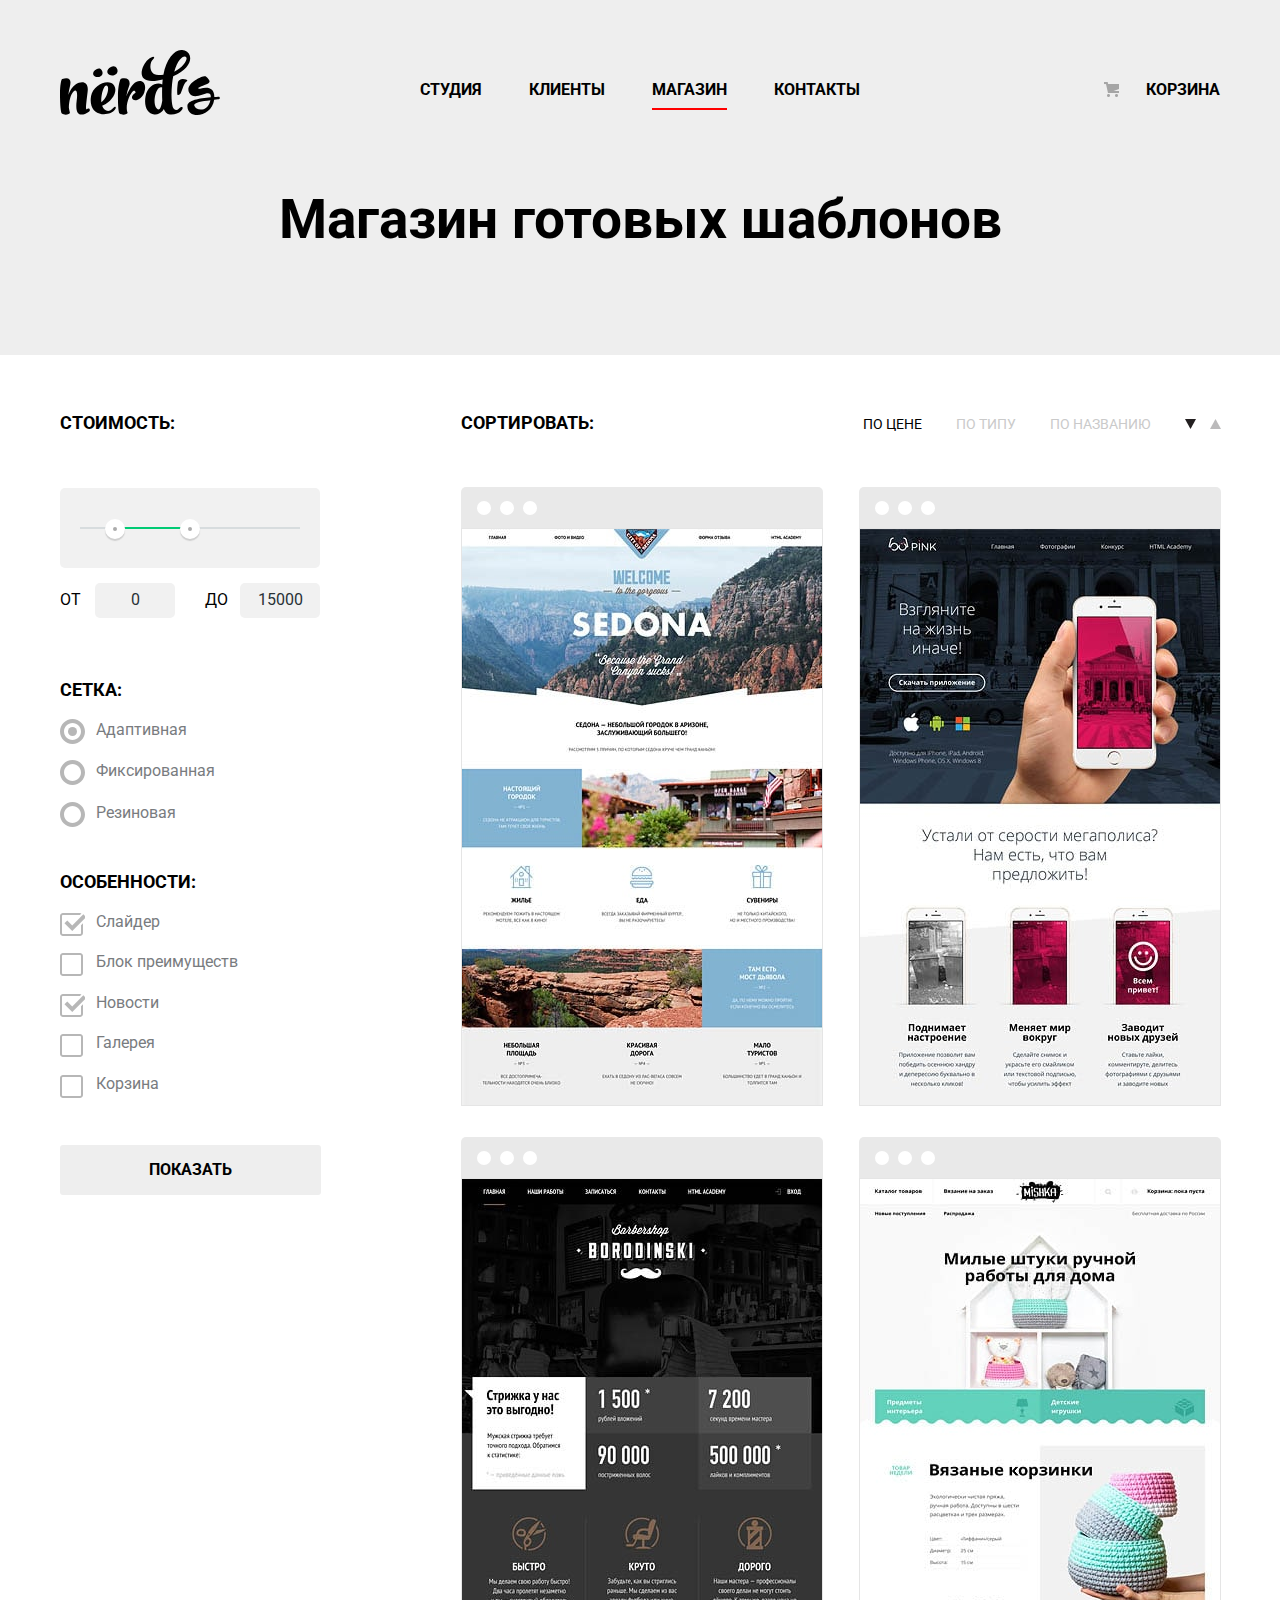
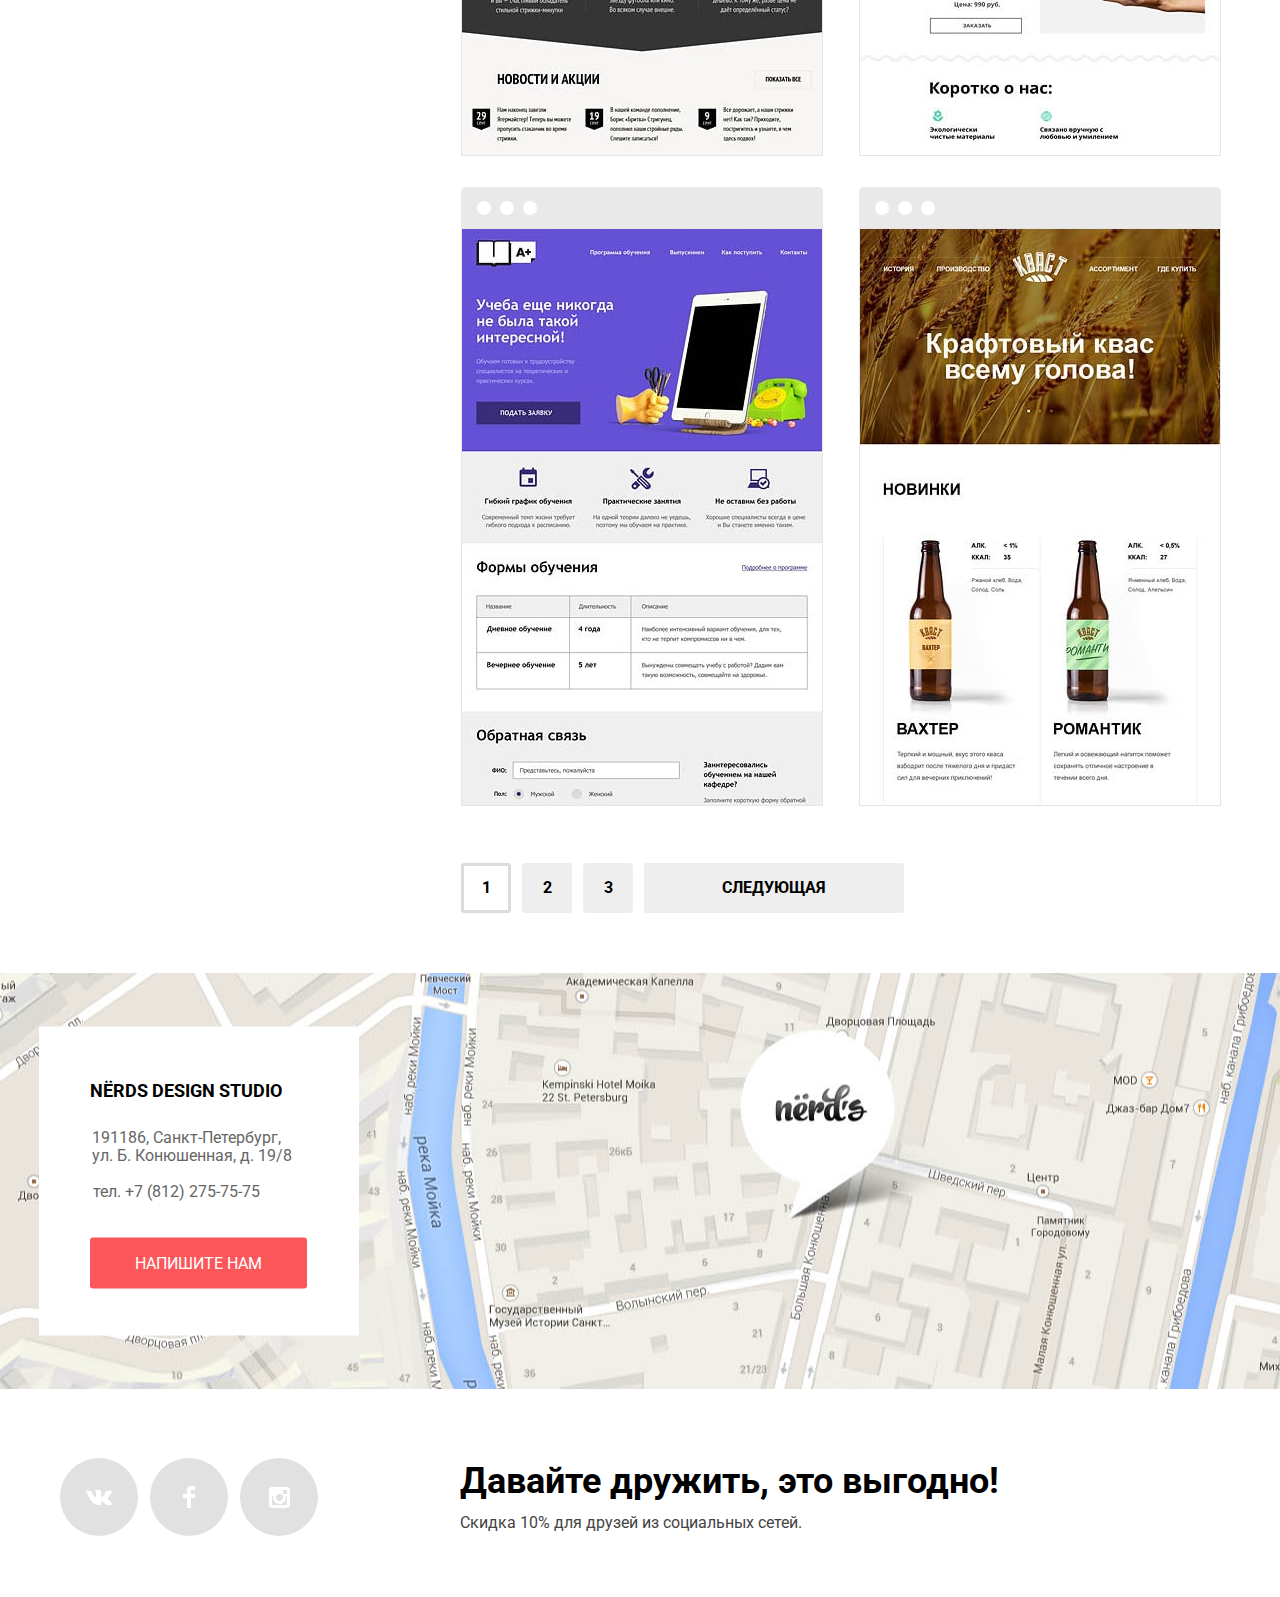
==== commit 607861dc: "resize images" ====
--- a/catalog.html
+++ b/catalog.html
@@ -4,7 +4,7 @@
 <head>
     <meta charset="utf-8">
     <link href="css/normalize.css" rel="stylesheet">
-    <link href="css/style.min.css" rel="stylesheet">
+    <link href="css/style.css" rel="stylesheet">
     <link href="https://fonts.googleapis.com/css?family=Roboto:400,700&display=swap&subset=cyrillic" rel="stylesheet">
     <title>Магазин готовых шаблонов Nerds</title>
 </head>
@@ -219,8 +219,9 @@
         </div>
 
         <section class="address text-option-usual">
-            <h2 class="none">Фильтры</h2>
-            <iframe src="https://yandex.ru/map-widget/v1/-/CBFXQGSKCD" width="1440" height="416" allowfullscreen="allowfullscreen"></iframe>
+            <h2 class="none">Карта</h2>
+            <iframe src="https://yandex.ru/map-widget/v1/-/CBFXQGSKCD" width="1440" height="416" allowfullscreen="allowfullscreen">
+                </iframe>
             <div class="address-detail-wrapper content-size">
                 <section class="address-details">
                     <h2 class="address-details-header">NЁRDS DESIGN STUDIO</h2>
--- a/css/style.css
+++ b/css/style.css
@@ -0,0 +1,1552 @@
+body {
+    padding: 0;
+    font-family: "Roboto", "Arial", sans-serif;
+    margin: 0 auto;
+}
+
+.content-size {
+    width: 1200px;
+    box-sizing: border-box;
+    margin: 0 auto;
+}
+
+.main-header {
+    background-color: #eeeeee;
+}
+
+a {
+    text-decoration: none;
+    color: #000000;
+}
+
+
+/*общие стили*/
+
+.menu-active {
+    position: relative;
+}
+
+.menu-active::after {
+    content: "";
+    position: absolute;
+    top: 41px;
+    left: 0;
+    width: 100%;
+    height: 2px;
+    background-color: red;
+}
+
+.text-option-usual {
+    font-size: 16px;
+    line-height: 18px;
+    font-weight: 400;
+}
+
+.ls-none {
+    list-style: none;
+}
+
+.button-type {
+    font-size: 16px;
+    line-height: 18px;
+    text-transform: uppercase;
+    font-weight: 400;
+    color: #ffffff;
+}
+
+.nerds-logo {
+    margin-right: 200px;
+    margin-top: 5px;
+}
+
+.nerds-logo:hover {
+    opacity: 0.8;
+}
+
+.nerds-logo:active {
+    opacity: 0.3;
+}
+
+.main-menu-list:hover,
+.main-menu-cart:hover {
+    color: #fb565a;
+}
+
+.main-menu-list:active,
+.main-menu-cart:active {
+    color: #c4c4c4;
+}
+
+.main-menu {
+    min-height: 65px;
+    display: flex;
+    align-items: center;
+    padding: 45px 20px 15px 20px;
+    margin: 0 auto;
+}
+
+.site-navigation {
+    display: flex;
+    align-items: center;
+    align-content: center;
+    flex-wrap: wrap;
+    padding: 0;
+}
+
+.navigation-container {
+    display: flex;
+    align-items: center;
+    width: 800px;
+    justify-content: space-between;
+}
+
+.site-navigation a,
+.user-navigation a {
+    display: block;
+}
+
+.main-menu-list,
+.main-menu-cart {
+    font-size: 16px;
+    line-height: 16px;
+    font-weight: bold;
+    text-transform: uppercase;
+    padding-top: 15px;
+}
+
+.main-menu-list {
+    margin-right: 47px;
+}
+
+.main-menu-cart {
+    position: relative;
+    padding-left: 41px;
+    margin-left: 48px;
+}
+
+.main-menu-cart:before {
+    content: "";
+    position: absolute;
+    right: 98px;
+    top: 15px;
+    background: url("../img/cart-icon.png") no-repeat;
+    opacity: 0.3;
+    width: 18px;
+    height: 18px;
+}
+
+.main-menu-list-contacts {
+    padding-right: 0;
+}
+
+.user-navigation {
+    padding-left: 0;
+}
+
+.header-slider {
+    background-color: #eeeeee;
+}
+
+.visually-hidden {
+    position: absolute;
+    width: 1px;
+    height: 1px;
+    clip: rect(0, 0, 0, 0);
+}
+
+.slider {
+    position: relative;
+}
+
+.slider-container {
+    position: relative;
+    background-color: #eeeeee;
+    width: 1160px;
+    padding-right: 20px;
+    padding-left: 20px;
+    margin: 0 auto;
+    min-height: 412px;
+}
+
+.slider-item {
+    display: none;
+    padding: 59px 0 80px 0;
+    min-height: 412px;
+    box-sizing: border-box;
+}
+
+.slider-list {
+    margin: 0;
+    padding: 0;
+}
+
+.slider-item h3 {
+    font-size: 55px;
+    line-height: 55px;
+    font-weight: bold;
+    max-width: 600px;
+    margin: 0;
+    margin-bottom: 27px;
+}
+
+.slider-item p {
+    max-width: 430px;
+    margin: 0;
+    margin-bottom: 55px;
+    line-height: 23px;
+}
+
+.slider-item-button {
+    background-color: #fb565a;
+    padding: 15px 54px;
+    border-radius: 3px;
+    border: none;
+}
+
+.slider-item-button:hover {
+    background-color: #e74246;
+}
+
+.slider-item-button:active {
+    background-color: #d7373b;
+    color: #e48789;
+    box-shadow: 0 3px #c13135 inset;
+}
+
+.slider-controls {
+    display: inline-block;
+    vertical-align: middle;
+    border-radius: 50%;
+    cursor: pointer;
+    padding: 8px;
+    position: absolute;
+    left: 50%;
+    bottom: 97px;
+    z-index: 100;
+    width: 160px;
+    height: 18px;
+    font-size: 0;
+    transform: translateX(-50%);
+}
+
+.slider-controls label {
+    position: relative;
+    display: inline-block;
+    vertical-align: middle;
+    width: 18px;
+    height: 18px;
+    padding: 8px;
+    border-radius: 50%;
+    cursor: pointer;
+}
+
+.slider-controls label::after {
+    content: "";
+    position: absolute;
+    top: 8px;
+    left: 8px;
+    z-index: 1;
+    width: 18px;
+    height: 18px;
+    background: #ffffff;
+    border-radius: 50%;
+}
+
+.slider-controls .active::before {
+    content: "";
+    position: absolute;
+    left: 50%;
+    top: 50%;
+    z-index: 2;
+    width: 4px;
+    height: 4px;
+    margin: -4px;
+    background-color: inherit;
+    border: 2px solid #c1c1c1;
+    border-radius: 50%;
+}
+
+.slider-item:nth-child(3) {
+    display: none;
+}
+
+.slider-item:nth-child(1) {
+    background: #eeeeee url("../img/nerds-index-slide1.png") no-repeat 99% -20px;
+}
+
+.slider-item:nth-child(2) {
+    background: #eeeeee url("../img/nerds-index-slide2.png") no-repeat 100% 0;
+}
+
+.slider-item:nth-child(3) {
+    background: #eeeeee url("../img/nerds-index-slide3.png") no-repeat 100% 0;
+}
+
+#slider-1:checked~.slider-list .slider-item-one {
+    display: block;
+}
+
+#slider-2:checked~.slider-list .slider-item-two {
+    display: block;
+}
+
+#slider-3:checked~.slider-list .slider-item-three {
+    display: block;
+}
+
+#slider-1:checked~.slider-controls .slider-item-1::before,
+#slider-2:checked~.slider-controls .slider-item-2::before,
+#slider-3:checked~.slider-controls .slider-item-3::before {
+    content: "";
+    position: absolute;
+    left: 50%;
+    top: 50%;
+    z-index: 2;
+    width: 4px;
+    height: 4px;
+    margin: -4px;
+    background-color: inherit;
+    border: 2px solid #c1c1c1;
+    border-radius: 50%;
+}
+
+
+/*окно напишите нам*/
+
+.none {
+    display: none;
+}
+
+.overlay {
+    width: 100%;
+    height: 100vh;
+    position: absolute;
+    top: 0;
+    left: 0;
+    background-color: transparent;
+}
+
+.write-us-block {
+    position: fixed;
+    top: 0;
+    left: 0;
+    width: 100%;
+    min-height: 100vh;
+    z-index: 101;
+}
+
+a.write-us-button {
+    padding: 15px 44px;
+    border-radius: 3px;
+}
+
+.write-us-button:hover {
+    background-color: #e74246;
+}
+
+.write-us-button:active {
+    background-color: #d7373b;
+    color: #e48789;
+    box-shadow: 0 3px rgba(0, 0, 0, 0.1) inset;
+}
+
+.write-us-block form {
+    position: absolute;
+    top: 50%;
+    left: 50%;
+    transform: translate(-50%, -50%);
+    background-color: #ffffff;
+}
+
+.write-us-list {
+    display: flex;
+    justify-content: space-between;
+    flex-wrap: wrap;
+    margin-bottom: 47px;
+}
+
+.write-us-item label {
+    padding-bottom: 12px;
+}
+
+.write-us-item-name,
+.write-us-item-mail {
+    display: flex;
+    flex-direction: column;
+    width: 45%;
+}
+
+.write-us-text textarea {
+    width: 100%;
+    min-height: 114px;
+    font: inherit;
+    font-weight: 400;
+    opacity: 0.5;
+    border: 2px solid #d7dcde;
+    border-radius: 3px;
+    padding-left: 14px;
+    padding-right: 14px;
+    padding-top: 13px;
+    resize: vertical;
+    margin: 0;
+    box-sizing: border-box;
+}
+
+.write-us-text {
+    width: 100%;
+    margin-top: 36px;
+}
+
+.write-us-text label {
+    display: flex;
+}
+
+.write-us-item input[type="email"]:focus::placeholder,
+.write-us-item input[type="text"]:focus::placeholder,
+.write-us-item textarea:focus::placeholder {
+    color: #444444;
+}
+
+.write-us-item input[type="text"]:hover,
+.write-us-item input[type="email"]:hover,
+.write-us-item textarea:hover {
+    font: inherit;
+    font-weight: 400;
+    opacity: 0.5;
+    border: 2px solid #b4b9bb;
+    border-radius: 3px;
+}
+
+.write-us-item input[type="text"]:focus,
+.write-us-item input[type="email"]:focus,
+.write-us-item textarea:focus {
+    font: inherit;
+    font-weight: 400;
+    opacity: 0.5;
+    border: 2px solid #000000;
+    border-radius: 3px;
+    outline: none;
+}
+
+.write-us-item input[type="text"]:invalid,
+.write-us-item input[type="email"]:invalid,
+.write-us-item textarea:invalid {
+    font: inherit;
+    font-weight: 400;
+    opacity: 0.5;
+    border: 2px solid #e74246;
+    border-radius: 3px;
+    color: #e74246;
+}
+
+.write-us-send {
+    background-color: #fb565a;
+    border: none;
+    border-radius: 3px;
+    padding: 16px 82px;
+    width: 260px;
+}
+
+.write-us-send:hover {
+    background-color: #e74246;
+}
+
+.write-us-send:active {
+    background-color: #d7373b;
+    color: #e48789;
+    box-shadow: 0 3px #c13135 inset;
+}
+
+.write-us-header {
+    color: #000000;
+    font-size: 45px;
+    line-height: 45px;
+    margin: 0;
+    margin-bottom: 50px;
+    font-weight: bold;
+}
+
+.write-us-item {
+    font-weight: bold;
+}
+
+.write-us-form {
+    width: 960px;
+}
+
+.write-us-wrapper {
+    position: relative;
+    display: flex;
+    flex-direction: column;
+    padding: 70px 100px 84px 100px;
+    border: 1px solid transparent;
+    box-shadow: 0px 10px 25px #888888, 5px 10px 5px #888888, -5px 10px 15px #888888;
+}
+
+.write-us-close-button {
+    position: absolute;
+    content: "";
+    background: url("../img/svg-nerds/close-cross.svg") no-repeat;
+    opacity: 0.3;
+    width: 21px;
+    height: 21px;
+    right: 90px;
+    top: 78px;
+    padding: 0;
+    margin: 0;
+    border: none;
+    background-color: #ffffff;
+    cursor: pointer;
+}
+
+.write-us-close-button:hover {
+    opacity: 1;
+}
+
+.write-us-close-button:active {
+    opacity: 0.1;
+}
+
+.write-us-item input[type="text"],
+.write-us-item input[type="email"] {
+    font: inherit;
+    font-weight: 400;
+    opacity: 0.5;
+    border: 2px solid #d7dcde;
+    border-radius: 3px;
+    min-height: 50px;
+    padding-left: 14px;
+    padding-right: 14px;
+    color: black;
+}
+
+.write-us-item textarea {
+    color: #444444;
+}
+
+ul.segment-list {
+    padding: 0;
+}
+
+.segment-item-head {
+    text-transform: uppercase;
+    font-size: 24px;
+    line-height: 30px;
+    font-weight: 700;
+}
+
+.segment-order {
+    padding: 16px 20px;
+    border-radius: 3px;
+    margin-top: 21px;
+    margin-right: 140px;
+    display: block;
+    text-align: center;
+}
+
+.segments {
+    padding-left: 20px;
+    padding-right: 20px;
+}
+
+.segment-list {
+    display: flex;
+    justify-content: space-between;
+    margin-bottom: 60px;
+    margin-right: 60px;
+    flex-wrap: wrap;
+    overflow: auto;
+}
+
+.segment-list p {
+    margin-bottom: 35px;
+    padding-right: 20px;
+    margin-top: -5px;
+    line-height: 21px;
+}
+
+ul.segment-list {
+    margin-top: 80px;
+}
+
+.segment-list-item {
+    position: relative;
+    max-width: 300px;
+    padding-top: 146px;
+    margin-bottom: 20px;
+}
+
+
+/* веб-сайты */
+
+.segment-item-wed .segment-order {
+    background-color: #fb565a;
+}
+
+.segment-item-wed .segment-order:hover {
+    background-color: #e74246;
+}
+
+.segment-item-wed .segment-order:active {
+    background-color: #d7373b;
+    color: #e48789;
+    box-shadow: 0 3px #c13135 inset;
+}
+
+.segment-item-wed::before {
+    background: #fb565a url(../img/illustration-1.jpg) no-repeat;
+    width: 100%;
+    height: 146px;
+    content: "";
+    position: absolute;
+    left: 0;
+    top: 0;
+}
+
+
+/* приложения */
+
+.segment-item-app .segment-order {
+    background-color: #00ca74;
+}
+
+.segment-item-app .segment-order:hover {
+    background-color: #00bc6c;
+}
+
+.segment-item-app .segment-order:active {
+    background-color: #00aa62;
+    color: #74c69c;
+    box-shadow: 0 3px #009958 inset;
+}
+
+.segment-item-app::before {
+    background: #00ca74 url(../img/illustration-2.jpg) no-repeat;
+    width: 100%;
+    height: 146px;
+    content: "";
+    position: absolute;
+    left: 0;
+    top: 0;
+}
+
+
+/* презентации */
+
+.segment-item-presentations .segment-order {
+    background-color: #efc84a;
+}
+
+.segment-item-presentations .segment-order:hover {
+    background-color: #eab534;
+}
+
+.segment-item-presentations .segment-order:active {
+    background-color: #e5a722;
+    color: #edc47f;
+    box-shadow: 0 3px #ce961f inset;
+}
+
+.segment-item-presentations::before {
+    background: #efc849 url(../img/illustration-3.jpg) no-repeat;
+    width: 100%;
+    height: 146px;
+    content: "";
+    position: absolute;
+    left: 0;
+    top: 0;
+}
+
+
+/* .clients,
+.footer-container,
+.header {
+    width: 1160px;
+} */
+
+.main {
+    /* width: 1200px; */
+    margin: 0 auto;
+}
+
+.about-us {
+    margin: 0 auto 44px auto;
+    padding-left: 20px;
+    padding-right: 20px;
+}
+
+.about-us-container {
+    display: flex;
+    justify-content: space-between;
+    padding: 43px 0 0 0;
+    border-top: 2px solid #eeeeee;
+}
+
+.about-us h1 {
+    font-weight: 700;
+    font-size: 45px;
+    line-height: 45px;
+}
+
+.left-col {
+    width: 80%;
+    margin-right: 130px;
+}
+
+.left-col-list {
+    margin-top: 29px;
+}
+
+.left-col p {
+    font-size: 16px;
+    line-height: 27px;
+    margin-bottom: 37px;
+}
+
+.left-col h3 {
+    text-transform: uppercase;
+    font-weight: 700;
+    font-size: 16px;
+    line-height: 24px;
+    color: #000000;
+}
+
+.left-col-text-list {
+    padding: 0;
+    margin: 0;
+}
+
+.left-col-text-list-item {
+    font-weight: 400;
+    font-size: 16px;
+    color: #283136;
+    margin-bottom: 30px;
+    position: relative;
+    padding-left: 36px;
+}
+
+.left-col-text-list-item::before {
+    content: "";
+    position: absolute;
+    height: 2px;
+    width: 25px;
+    background-color: #fb565a;
+    left: 1px;
+    top: 7px;
+}
+
+.left-col-text-list-item:nth-child(1) {
+    margin-top: 27px;
+}
+
+.right-col img {
+    margin-top: -2px;
+    margin-left: 8px;
+}
+
+.right-col-list {
+    display: flex;
+    padding-left: 0;
+    justify-content: space-between;
+    margin-top: 0;
+}
+
+.right-col-text {
+    text-transform: uppercase;
+    font-size: 16px;
+    line-height: 24px;
+    font-weight: 700;
+    text-align: center;
+    margin: 31px -3px 0 8px;
+}
+
+.right-col-item-mark {
+    font-size: 45px;
+    font-weight: 700;
+    margin: 37px 16px 16px 4px;
+}
+
+.right-col-item-name {
+    margin-top: 0;
+    margin-left: 2px;
+}
+
+.super {
+    vertical-align: super;
+}
+
+.clients {
+    border-top: 2px solid #eeeeee;
+    border-bottom: 2px solid #eeeeee;
+    padding-top: 51px;
+    padding-bottom: 35px;
+    margin: 0 auto 80px auto
+}
+
+.clients img {
+    opacity: 0.2;
+}
+
+.client-logo:hover {
+    opacity: 1;
+    color: red;
+}
+
+.client-logo:active {
+    opacity: 0.1;
+}
+
+.clients-list {
+    display: flex;
+    justify-content: space-between;
+    align-items: center;
+    flex-wrap: wrap;
+    padding-left: 50px;
+    padding-right: 50px;
+    margin: 0 auto;
+    position: relative;
+}
+
+.client-htmlacademy,
+.client-barber,
+.client-pink {
+    position: relative;
+}
+
+.client-barber {
+    margin-left: 97px;
+    margin-right: 103px
+}
+
+.client-pink {
+    margin-right: 121px;
+}
+
+.client-mishka {
+    margin-right: 10px;
+}
+
+.clients-list li:not(:last-child)::after {
+    content: "";
+    position: absolute;
+    width: 2px;
+    height: 52px;
+    background-color: #eeeeee;
+    top: 50%;
+    right: 58px;
+    transform: translateY(-50%);
+}
+
+.client-htmlacademy::after {
+    top: 28px;
+    left: 249px;
+    transform: translateY(-50%);
+}
+
+.client-barber::after {
+    top: 40px;
+    left: 252px;
+    transform: translateY(-50%);
+}
+
+.client-pink::after {
+    top: 21px;
+    left: 239px;
+    transform: translateY(-50%);
+}
+
+.address {
+    background: #e9e5dc url(../img/map-and-marker.jpg) no-repeat;
+    background-position: center;
+    /* width: 1200px; */
+    min-height: 416px;
+    position: relative;
+    margin: 0 auto 53px auto;
+}
+
+.address-detail-wrapper {
+    min-height: 416px;
+    position: relative;
+}
+
+.address-details {
+    background-color: #ffffff;
+    text-align: left;
+    width: 269px;
+    min-height: 309px;
+    padding-left: 51px;
+    margin-left: -1px;
+    position: absolute;
+    content: "";
+    top: 50%;
+    left: 0;
+    transform: translateY(-50%);
+}
+
+.address-details-header {
+    text-transform: uppercase;
+    font-size: 18px;
+    line-height: 30px;
+    color: #000000;
+    padding-top: 49px;
+    margin: 0;
+}
+
+.address-details-text {
+    margin-top: 23px;
+    margin-left: 2px;
+    margin-bottom: 18px;
+}
+
+.address p {
+    color: #666666;
+}
+
+.address-tel {
+    padding-bottom: 38px;
+    margin-left: 3px;
+}
+
+.address a {
+    text-transform: uppercase;
+    background-color: #fb565a;
+    color: #ffffff;
+    padding: 16px 45px;
+    border-radius: 3px;
+}
+
+.address iframe {
+    position: absolute;
+    top: 50%;
+    left: 0;
+    transform: translateY(-50%);
+    border: none;
+    width: 100%;
+    margin: 0 auto;
+}
+
+.motto {
+    font-size: 36px;
+    color: #000000;
+}
+
+.special-offer {
+    font-size: 16px;
+    color: #444444;
+}
+
+.social-button {
+    display: flex;
+    align-items: center;
+    justify-content: center;
+    width: 78px;
+    height: 78px;
+}
+
+.social-icon {
+    border-radius: 50%;
+    background-color: #e1e1e1;
+    width: 78px;
+    height: 78px;
+    margin-right: 12px;
+}
+
+.social-img:hover,
+.social-icon:hover {
+    background-color: #e74246;
+}
+
+.social-img:active,
+.social-icon:active {
+    background-color: #d7373b;
+}
+
+.social-icon:active .social-img {
+    opacity: 0.3;
+}
+
+.social-list {
+    display: flex;
+    justify-content: space-between;
+    padding-left: 0;
+    margin-right: 130px;
+}
+
+.footer-container {
+    display: flex;
+    justify-content: flex-start;
+    margin: 0 auto 45px auto;
+    padding-left: 20px;
+    padding-right: 20px;
+}
+
+.footer-text {
+    display: flex;
+    flex-direction: column;
+}
+
+.footer-text p {
+    margin-top: 19px;
+    margin-bottom: -8px;
+}
+
+
+/*inner-page*/
+
+fieldset {
+    border: none;
+}
+
+.inner-page.main-menu-list {
+    padding-right: 0;
+}
+
+.button-filter-show {
+    color: #000000;
+    background-color: #eeeeee;
+    padding: 16px 89px;
+    margin-top: 8px;
+    text-transform: uppercase;
+    border: none;
+    border-radius: 3px;
+    font-weight: bold;
+    cursor: pointer;
+}
+
+.button-filter-show:hover {
+    background-color: #dfdfdf;
+}
+
+.button-filter-show:active {
+    color: #a9a9a9;
+    background-color: #d5d5d5;
+    box-shadow: 0 3px #bfbfbf inset;
+}
+
+.page-active {
+    color: #000000;
+    background-color: #ffffff;
+    padding: 3px 3px;
+    height: 38px;
+    width: 38px;
+    text-align: center;
+    vertical-align: middle;
+    line-height: 37px;
+    border-radius: 3px;
+    font-weight: bold;
+    margin-right: 11px;
+    border: 3px solid #dbdbdb;
+}
+
+.button-one,
+.button-two,
+.button-three {
+    color: #000000;
+    background-color: #eeeeee;
+    padding: 3px 3px;
+    height: 44px;
+    width: 44px;
+    text-align: center;
+    vertical-align: middle;
+    line-height: 44px;
+    border-radius: 3px;
+    font-weight: bold;
+    margin-right: 11px;
+    cursor: pointer;
+}
+
+.button-next {
+    text-transform: uppercase;
+    color: #000000;
+    background-color: #eeeeee;
+    padding: 3px 0px;
+    font-weight: bold;
+    border-radius: 3px;
+    width: 260px;
+    text-align: center;
+    height: 44px;
+    line-height: 44px;
+    cursor: pointer;
+}
+
+
+/*наведение*/
+
+.button-one:hover,
+.button-two:hover,
+.button-three:hover,
+.button-next:hover {
+    background-color: #dfdfdf;
+}
+
+
+/*нажатие*/
+
+.button-one:active,
+.button-two:active,
+.button-three:active,
+.button-next:active {
+    height: 41px;
+    background-color: #d5d5d5;
+    border-top: 3px solid #bfbfbf;
+}
+
+.sort {
+    display: flex;
+    justify-content: space-between;
+}
+
+.sort-name {
+    text-transform: uppercase;
+    font-weight: bold;
+    font-size: 18px;
+    line-height: 30px;
+    color: #000000;
+    margin-top: 0;
+}
+
+legend.filter-gap-cost {
+    margin-bottom: 50px;
+}
+
+.filter-item {
+    color: #797c7f;
+    padding-bottom: 23px;
+}
+
+.filter-item:hover {
+    color: #283136;
+}
+
+.filter-item input[type=radio],
+.filter-item input[type=checkbox] {
+    display: none;
+}
+
+
+/*радио кнопки*/
+
+.filter-item-radio label,
+.filter-item-checkbox label {
+    padding-left: 36px;
+    cursor: pointer;
+}
+
+.filter-item-radio {
+    position: relative;
+}
+
+.filter-item-radio label::before {
+    content: "";
+    position: absolute;
+    height: 25px;
+    width: 25px;
+    left: 0;
+    top: -2px;
+    background-image: url("../img/svg-nerds/radio-off.svg");
+    background-repeat: no-repeat;
+    opacity: 0.4;
+}
+
+.filter-type:checked+label::before {
+    content: "";
+    position: absolute;
+    height: 25px;
+    width: 25px;
+    background-image: url("../img/svg-nerds/radio-on.svg");
+    background-repeat: no-repeat;
+    opacity: 0.4;
+}
+
+.filter-item-radio label:hover::before {
+    opacity: 1;
+}
+
+.filter-item-radio label:disabled::before {
+    opacity: 0.3;
+}
+
+
+/*чекбоксы*/
+
+.filter-item-checkbox {
+    position: relative;
+    padding-bottom: 22px;
+}
+
+.filter-item-checkbox label::before {
+    content: "";
+    position: absolute;
+    height: 25px;
+    width: 25px;
+    top: 0;
+    left: 0;
+    background-image: url("../img/svg-nerds/checkbox-off.svg");
+    background-repeat: no-repeat;
+    opacity: 0.4;
+}
+
+.filter-item-checkbox label:hover::before,
+.filter-type-checkbox:checked+label:hover::before {
+    opacity: 1;
+}
+
+.filter-item-checkbox label:disabled::before,
+.filter-type-checkbox:checked+label:disabled::before {
+    opacity: 0.3;
+}
+
+.filter-type-checkbox:checked+label::before {
+    content: "";
+    position: absolute;
+    height: 25px;
+    width: 25px;
+    background-image: url("../img/svg-nerds/checkbox-on.svg");
+    background-repeat: no-repeat;
+    opacity: 0.4;
+}
+
+.inner-header {
+    font-size: 55px;
+    min-height: 151px;
+    background-color: #eeeeee;
+    text-align: center;
+    display: block;
+    padding-top: 54px;
+    padding-bottom: 16px;
+    margin: 0 auto;
+}
+
+.sort-type {
+    font-size: 14px;
+    line-height: 30px;
+    color: #cacaca;
+    padding-left: 0;
+    margin-right: 0;
+    text-transform: uppercase;
+    padding-right: 20px;
+}
+
+.sort-type-active {
+    color: #000000;
+}
+
+.sort-type-list {
+    display: flex;
+    justify-content: space-between;
+    align-items: center;
+    width: 358px;
+    padding-left: 0;
+    margin-top: 0;
+}
+
+.sort-type:hover {
+    color: #8d8d8d;
+}
+
+.sort-type-list a:active {
+    color: #000000;
+}
+
+.sort-button {
+    position: relative;
+    width: 11px;
+    height: 11px;
+    border: none;
+    padding: 0;
+    line-height: 30px;
+    align-self: center;
+}
+
+.sort-button-down a {
+    content: "";
+    position: absolute;
+    width: 11px;
+    height: 11px;
+    top: 0;
+    left: 0;
+    background: url("../img/svg-nerds/icon-down-dir.svg") no-repeat;
+}
+
+.sort-button-active {
+    opacity: 1;
+}
+
+.sort-button-up a {
+    content: "";
+    position: absolute;
+    width: 11px;
+    height: 11px;
+    top: 0;
+    left: 0;
+    background-image: url("../img/svg-nerds/icon-up-dir.svg");
+    background-repeat: no-repeat;
+    opacity: 0.3;
+}
+
+.sort-button-up a:hover,
+.sort-button-down a:hover {
+    opacity: 0.6;
+}
+
+.sort-button-up a:active,
+.sort-button-down a:active {
+    opacity: 1;
+}
+
+.main-wrapper {
+    display: flex;
+    margin: 0 auto;
+    padding-left: 20px;
+    padding-right: 20px;
+}
+
+.parameter {
+    margin-right: 140px;
+}
+
+.examples {
+    width: 760px;
+}
+
+.examples-container {
+    display: flex;
+    justify-content: space-between;
+    flex-wrap: wrap;
+}
+
+.button-list {
+    min-width: 445px;
+    display: flex;
+    padding-left: 0;
+    margin-top: 0;
+    margin-bottom: 60px;
+}
+
+.example-item-block {
+    position: relative;
+    margin-bottom: 31px;
+    overflow: hidden;
+    box-sizing: border-box;
+}
+
+.example-item {
+    border: 1px solid #e5e5e5;
+    box-sizing: border-box;
+}
+
+.example-item-block img {
+    display: block;
+}
+
+.example-item-block.example-item-block-last {
+    margin-bottom: 57px;
+}
+
+.example-dot {
+    width: 14px;
+    height: 14px;
+    border-radius: 50%;
+    margin-right: 9px;
+    background: #ffffff;
+}
+
+.example-dot-wrap {
+    display: flex;
+    height: 41px;
+    background-color: #e9e9e9;
+    align-items: center;
+    padding-left: 16px;
+    border-top-left-radius: 5px;
+    border-top-right-radius: 5px;
+}
+
+.example-item-block:hover .example-dot-wrap {
+    background-color: #4d4d4d;
+    transition: 0.3s;
+}
+
+.example-item-description {
+    /* display: none; */
+    position: absolute;
+    bottom: 0;
+    left: 0px;
+    width: 362px;
+    text-align: center;
+    background-color: #eeeeee;
+    padding-top: 29px;
+    box-sizing: border-box;
+    transform: translateY(100%);
+}
+
+.example-item-block:hover .example-item-description {
+    transform: translateY(0%);
+    transition: 0.3s;
+}
+
+.descript-header {
+    text-transform: uppercase;
+    font-weight: bold;
+    font-size: 18px;
+    line-height: 25px;
+    margin-left: -5px;
+}
+
+.descript-header:hover {
+    color: #fb565a;
+}
+
+.descript-header:active {
+    color: #cacaca;
+}
+
+.descript-text {
+    padding-bottom: 30px;
+    padding-right: 67px;
+    padding-left: 67px;
+    color: #666666;
+    margin: 0;
+    margin-top: 18px;
+}
+
+.descript-button {
+    display: block;
+    background-color: #fb565a;
+    padding: 16px 55px;
+    border-radius: 3px;
+    margin-bottom: 44px;
+    margin-right: 80px;
+    margin-left: 80px;
+}
+
+.descript-button:hover {
+    background-color: #e74246;
+}
+
+.descript-button:active {
+    background-color: #d7373b;
+    box-shadow: 0 3px #c13135 inset;
+}
+
+.filter-gap {
+    margin: 0;
+    padding: 0;
+    border: none;
+}
+
+.range-filter {
+    width: 260px;
+}
+
+.range-controls {
+    height: 41px;
+    background-color: #f1f1f1;
+    border-radius: 5px;
+    margin-bottom: 15px;
+    padding-top: 39px;
+    padding-right: 20px;
+    padding-left: 20px;
+    position: relative;
+}
+
+.range-controls .toggle {
+    width: 4px;
+    height: 4px;
+    padding: 0;
+    border: 8px solid #ffffff;
+    background-color: #ababab;
+    border-radius: 50%;
+    box-shadow: 0 2px 1px 0 #cfcfcf;
+    position: absolute;
+    top: 31px;
+    left: 0;
+    cursor: pointer;
+}
+
+.price-controls label {
+    display: inline-block;
+    width: 50%;
+    font-size: 16px;
+    text-transform: uppercase;
+    vertical-align: middle;
+}
+
+.price-controls input {
+    font-size: 16px;
+    text-align: center;
+    color: #283136;
+    width: 60px;
+    padding: 8px 10px;
+    border: none;
+    border-radius: 5px;
+    background: #f1f1f1;
+    margin-left: 10px;
+}
+
+.max-price {
+    text-align: right;
+}
+
+.max-price input {
+    margin-left: 8px;
+}
+
+.price-controls {
+    font-size: 0;
+    margin-bottom: 57px;
+}
+
+.range-controls .toggle-min {
+    left: 45px;
+}
+
+.range-controls .toggle-max {
+    left: 120px;
+}
+
+.range-controls .bar {
+    width: 70%;
+    height: 2px;
+    background: #00ca74;
+}
+
+.range-controls .scale {
+    height: 2px;
+    background: #d7dcde;
+}
+
+.inner-page header {
+    margin: auto auto 53px auto;
+}
+
+.sort {
+    margin-bottom: 31px;
+}
+
+.sort-type {
+    display: flex;
+    padding-left: 0;
+    margin-left: 0;
+}
+
+.sort-list {
+    padding-left: 0;
+    margin-left: 0;
+    margin-bottom: 22px;
+}
+
+.catalog-right-col {
+    display: flex;
+    flex-direction: column;
+}
+
+iframe {
+    border: 1px;
+}
+
+
+/*script*/
+
+.modal-show {
+    display: block;
+}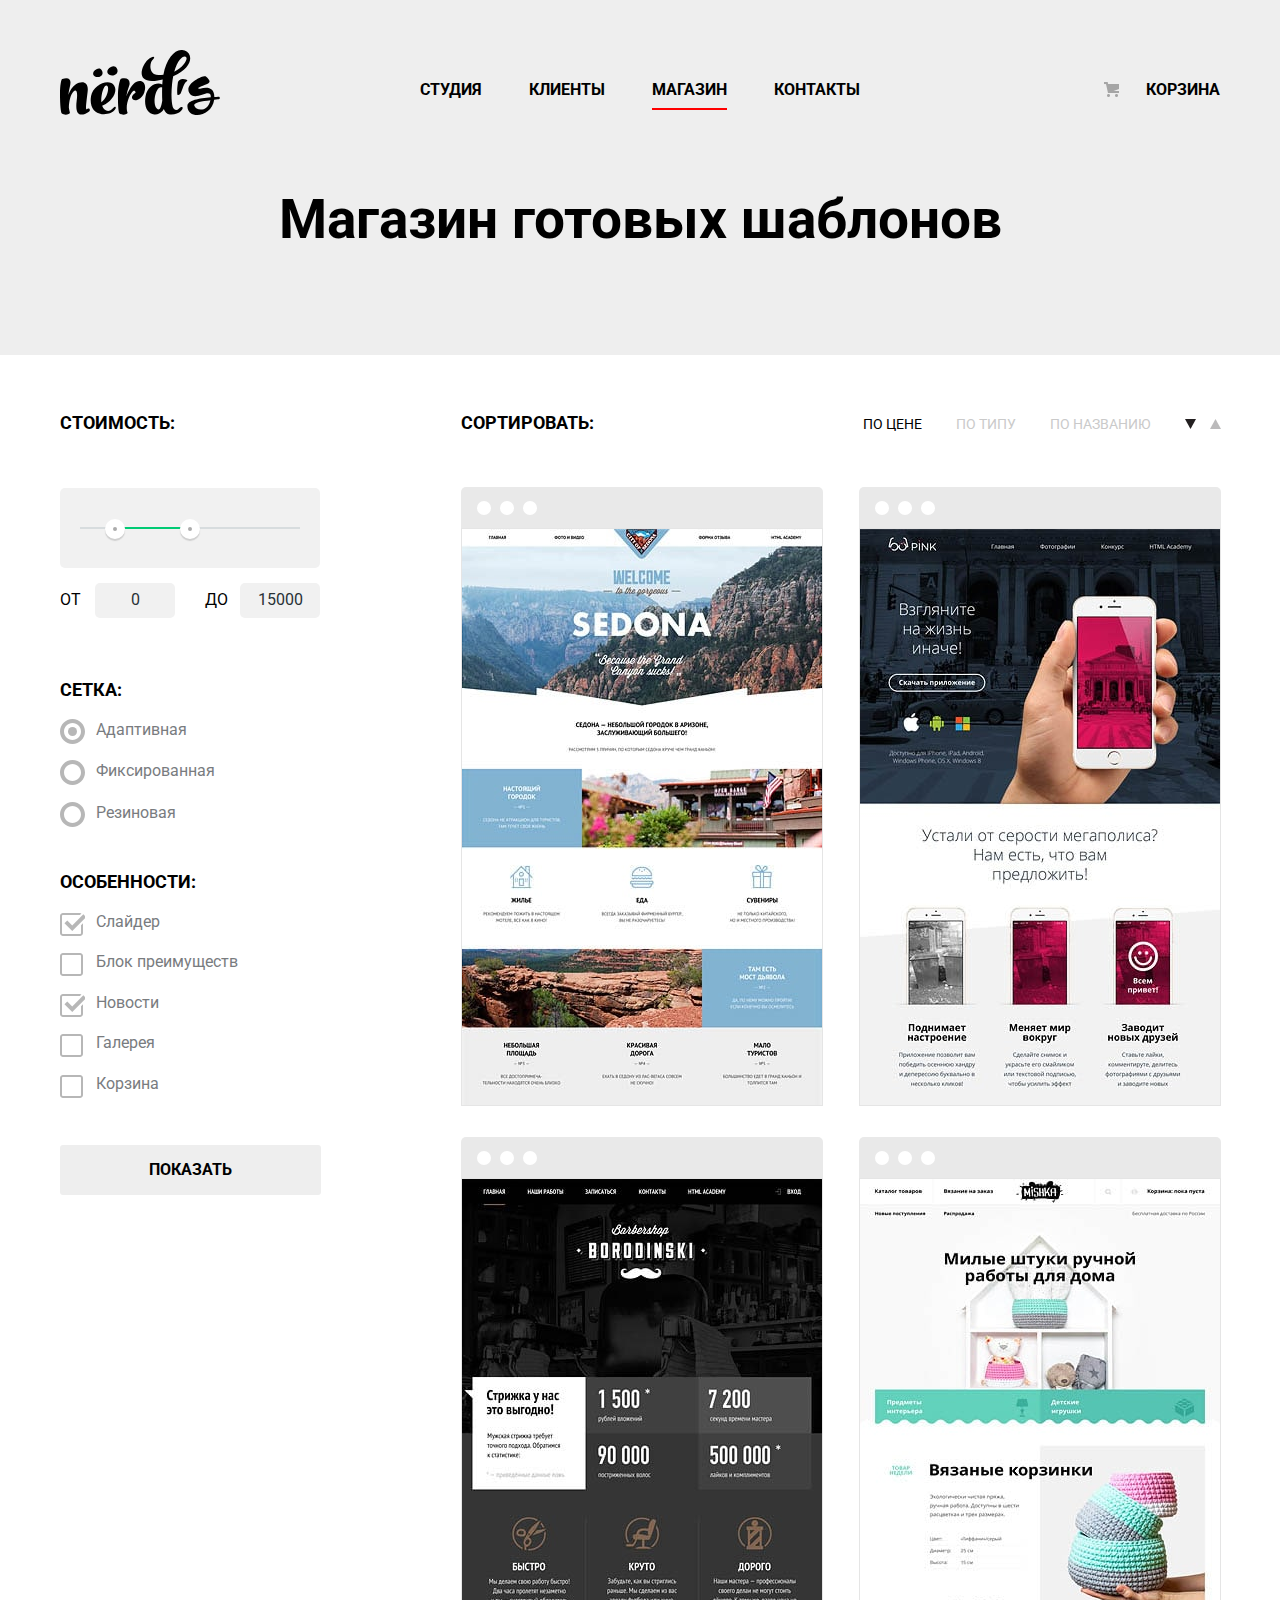
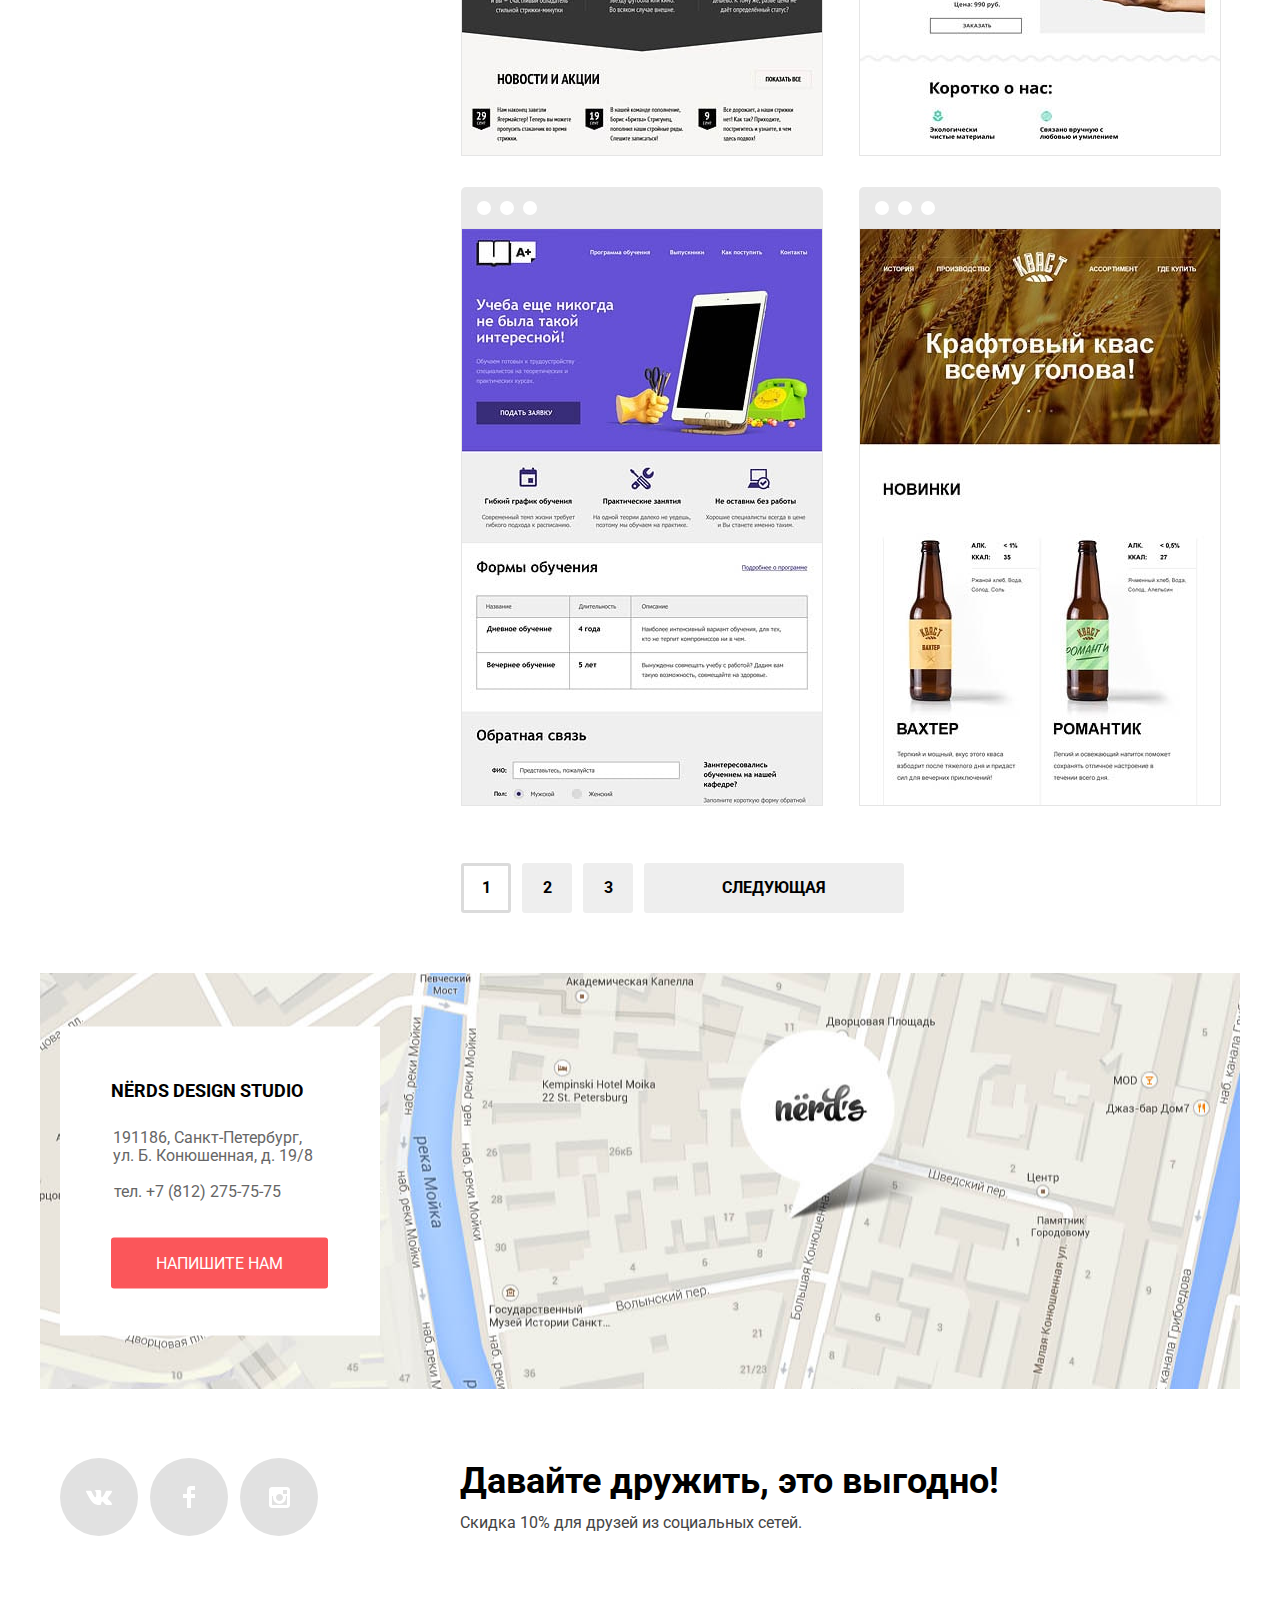
==== commit 8bcb7c45: "map done" ====
--- a/catalog.html
+++ b/catalog.html
@@ -4,7 +4,7 @@
 <head>
     <meta charset="utf-8">
     <link href="css/normalize.css" rel="stylesheet">
-    <link href="css/style.css" rel="stylesheet">
+    <link href="css/style.min.css" rel="stylesheet">
     <link href="https://fonts.googleapis.com/css?family=Roboto:400,700&display=swap&subset=cyrillic" rel="stylesheet">
     <title>Магазин готовых шаблонов Nerds</title>
 </head>
@@ -204,11 +204,8 @@
                                 <a href="#" class="button-type descript-button" aria-label="Кнопка заказа с указанием стоимости">9 900 руб.</a>
                             </div>
                         </section>
-
-
                     </div>
                 </section>
-
                 <ul class="button-list ls-none">
                     <li class="page-active"><a href="#" aria-label="Первая страница каталога">1</a></li>
                     <li class="button-two"><a href="#" aria-label="Вторая страница каталога">2</a></li>
--- a/css/style.min.css
+++ b/css/style.min.css
@@ -0,0 +1 @@
+body{padding:0;font-family:"Roboto","Arial",sans-serif;margin:0 auto}.content-size{width:1200px;box-sizing:border-box;margin:0 auto}.main-header{background-color:#eeeeee}a{text-decoration:none;color:#000000}.menu-active{position:relative}.menu-active::after{content:"";position:absolute;top:41px;left:0;width:100%;height:2px;background-color:red}.text-option-usual{font-size:16px;line-height:18px;font-weight:400}.ls-none{list-style:none}.button-type{font-size:16px;line-height:18px;text-transform:uppercase;font-weight:400;color:#ffffff}.nerds-logo{margin-right:200px;margin-top:5px}.nerds-logo:hover{opacity:0.8}.nerds-logo:active{opacity:0.3}.main-menu-list:hover,.main-menu-cart:hover{color:#fb565a}.main-menu-list:active,.main-menu-cart:active{color:#c4c4c4}.main-menu{min-height:65px;display:flex;align-items:center;padding:45px 20px 15px 20px;margin:0 auto}.site-navigation{display:flex;align-items:center;align-content:center;flex-wrap:wrap;padding:0}.navigation-container{display:flex;align-items:center;width:800px;justify-content:space-between}.site-navigation a,.user-navigation a{display:block}.main-menu-list,.main-menu-cart{font-size:16px;line-height:16px;font-weight:bold;text-transform:uppercase;padding-top:15px}.main-menu-list{margin-right:47px}.main-menu-cart{position:relative;padding-left:41px;margin-left:48px}.main-menu-cart:before{content:"";position:absolute;right:98px;top:15px;background:url("../img/cart-icon.png") no-repeat;opacity:0.3;width:18px;height:18px}.main-menu-list-contacts{padding-right:0}.user-navigation{padding-left:0}.header-slider{background-color:#eeeeee}.visually-hidden{position:absolute;width:1px;height:1px;clip:rect(0,0,0,0)}.slider{position:relative}.slider-container{position:relative;background-color:#eeeeee;width:1160px;padding-right:20px;padding-left:20px;margin:0 auto;min-height:412px}.slider-item{display:none;padding:59px 0 80px 0;min-height:412px;box-sizing:border-box}.slider-list{margin:0;padding:0}.slider-item h3{font-size:55px;line-height:55px;font-weight:bold;max-width:600px;margin:0;margin-bottom:27px}.slider-item p{max-width:430px;margin:0;margin-bottom:55px;line-height:23px}.slider-item-button{background-color:#fb565a;padding:15px 54px;border-radius:3px;border:none}.slider-item-button:hover{background-color:#e74246}.slider-item-button:active{background-color:#d7373b;color:#e48789;box-shadow:0 3px #c13135 inset}.slider-controls{display:inline-block;vertical-align:middle;border-radius:50%;cursor:pointer;padding:8px;position:absolute;left:50%;bottom:97px;z-index:100;width:160px;height:18px;font-size:0;transform:translateX(-50%)}.slider-controls label{position:relative;display:inline-block;vertical-align:middle;width:18px;height:18px;padding:8px;border-radius:50%;cursor:pointer}.slider-controls label::after{content:"";position:absolute;top:8px;left:8px;z-index:1;width:18px;height:18px;background:#ffffff;border-radius:50%}.slider-controls .active::before{content:"";position:absolute;left:50%;top:50%;z-index:2;width:4px;height:4px;margin:-4px;background-color:inherit;border:2px solid #c1c1c1;border-radius:50%}.slider-item:nth-child(3){display:none}.slider-item:nth-child(1){background:#eeeeee url("../img/nerds-index-slide1.png") no-repeat 99% -20px}.slider-item:nth-child(2){background:#eeeeee url("../img/nerds-index-slide2.png") no-repeat 100% 0}.slider-item:nth-child(3){background:#eeeeee url("../img/nerds-index-slide3.png") no-repeat 100% 0}#slider-1:checked~.slider-list .slider-item-one{display:block}#slider-2:checked~.slider-list .slider-item-two{display:block}#slider-3:checked~.slider-list .slider-item-three{display:block}#slider-1:checked~.slider-controls .slider-item-1::before,#slider-2:checked~.slider-controls .slider-item-2::before,#slider-3:checked~.slider-controls .slider-item-3::before{content:"";position:absolute;left:50%;top:50%;z-index:2;width:4px;height:4px;margin:-4px;background-color:inherit;border:2px solid #c1c1c1;border-radius:50%}.none{display:none}.overlay{width:100%;height:100vh;position:absolute;top:0;left:0;background-color:transparent}.write-us-block{position:fixed;top:0;left:0;width:100%;min-height:100vh;z-index:101}a.write-us-button{padding:15px 44px;border-radius:3px}.write-us-button:hover{background-color:#e74246}.write-us-button:active{background-color:#d7373b;color:#e48789;box-shadow:0 3px rgba(0,0,0,0.1) inset}.write-us-block form{position:absolute;top:50%;left:50%;transform:translate(-50%,-50%);background-color:#ffffff}.write-us-list{display:flex;justify-content:space-between;flex-wrap:wrap;margin-bottom:47px}.write-us-item label{padding-bottom:12px}.write-us-item-name,.write-us-item-mail{display:flex;flex-direction:column;width:45%}.write-us-text textarea{width:100%;min-height:114px;font:inherit;font-weight:400;opacity:0.5;border:2px solid #d7dcde;border-radius:3px;padding-left:14px;padding-right:14px;padding-top:13px;resize:vertical;margin:0;box-sizing:border-box}.write-us-text{width:100%;margin-top:36px}.write-us-text label{display:flex}.write-us-item input[type="email"]:focus::placeholder,.write-us-item input[type="text"]:focus::placeholder,.write-us-item textarea:focus::placeholder{color:#444444}.write-us-item input[type="text"]:hover,.write-us-item input[type="email"]:hover,.write-us-item textarea:hover{font:inherit;font-weight:400;opacity:0.5;border:2px solid #b4b9bb;border-radius:3px}.write-us-item input[type="text"]:focus,.write-us-item input[type="email"]:focus,.write-us-item textarea:focus{font:inherit;font-weight:400;opacity:0.5;border:2px solid #000000;border-radius:3px;outline:none}.write-us-item input[type="text"]:invalid,.write-us-item input[type="email"]:invalid,.write-us-item textarea:invalid{font:inherit;font-weight:400;opacity:0.5;border:2px solid #e74246;border-radius:3px;color:#e74246}.write-us-send{background-color:#fb565a;border:none;border-radius:3px;padding:16px 82px;width:260px}.write-us-send:hover{background-color:#e74246}.write-us-send:active{background-color:#d7373b;color:#e48789;box-shadow:0 3px #c13135 inset}.write-us-header{color:#000000;font-size:45px;line-height:45px;margin:0;margin-bottom:50px;font-weight:bold}.write-us-item{font-weight:bold}.write-us-form{width:960px}.write-us-wrapper{position:relative;display:flex;flex-direction:column;padding:70px 100px 84px 100px;border:1px solid transparent;box-shadow:0 10px 25px #888888,5px 10px 5px #888888,-5px 10px 15px #888888}.write-us-close-button{position:absolute;content:"";background:url("../img/svg-nerds/close-cross.svg") no-repeat;opacity:0.3;width:21px;height:21px;right:90px;top:78px;padding:0;margin:0;border:none;background-color:#ffffff;cursor:pointer}.write-us-close-button:hover{opacity:1}.write-us-close-button:active{opacity:0.1}.write-us-item input[type="text"],.write-us-item input[type="email"]{font:inherit;font-weight:400;opacity:0.5;border:2px solid #d7dcde;border-radius:3px;min-height:50px;padding-left:14px;padding-right:14px;color:black}.write-us-item textarea{color:#444444}ul.segment-list{padding:0}.segment-item-head{text-transform:uppercase;font-size:24px;line-height:30px;font-weight:700}.segment-order{padding:16px 20px;border-radius:3px;margin-top:21px;margin-right:140px;display:block;text-align:center}.segments{padding-left:20px;padding-right:20px}.segment-list{display:flex;justify-content:space-between;margin-bottom:60px;margin-right:60px;flex-wrap:wrap;overflow:auto}.segment-list p{margin-bottom:35px;padding-right:20px;margin-top:-5px;line-height:21px}ul.segment-list{margin-top:80px}.segment-list-item{position:relative;max-width:300px;padding-top:146px;margin-bottom:20px}.segment-item-wed .segment-order{background-color:#fb565a}.segment-item-wed .segment-order:hover{background-color:#e74246}.segment-item-wed .segment-order:active{background-color:#d7373b;color:#e48789;box-shadow:0 3px #c13135 inset}.segment-item-wed::before{background:#fb565a url(../img/illustration-1.jpg) no-repeat;width:100%;height:146px;content:"";position:absolute;left:0;top:0}.segment-item-app .segment-order{background-color:#00ca74}.segment-item-app .segment-order:hover{background-color:#00bc6c}.segment-item-app .segment-order:active{background-color:#00aa62;color:#74c69c;box-shadow:0 3px #009958 inset}.segment-item-app::before{background:#00ca74 url(../img/illustration-2.jpg) no-repeat;width:100%;height:146px;content:"";position:absolute;left:0;top:0}.segment-item-presentations .segment-order{background-color:#efc84a}.segment-item-presentations .segment-order:hover{background-color:#eab534}.segment-item-presentations .segment-order:active{background-color:#e5a722;color:#edc47f;box-shadow:0 3px #ce961f inset}.segment-item-presentations::before{background:#efc849 url(../img/illustration-3.jpg) no-repeat;width:100%;height:146px;content:"";position:absolute;left:0;top:0}.main{margin:0 auto}.about-us{margin:0 auto 44px auto;padding-left:20px;padding-right:20px}.about-us-container{display:flex;justify-content:space-between;padding:43px 0 0 0;border-top:2px solid #eeeeee}.about-us h1{font-weight:700;font-size:45px;line-height:45px}.left-col{width:80%;margin-right:130px}.left-col-list{margin-top:29px}.left-col p{font-size:16px;line-height:27px;margin-bottom:37px}.left-col h3{text-transform:uppercase;font-weight:700;font-size:16px;line-height:24px;color:#000000}.left-col-text-list{padding:0;margin:0}.left-col-text-list-item{font-weight:400;font-size:16px;color:#283136;margin-bottom:30px;position:relative;padding-left:36px}.left-col-text-list-item::before{content:"";position:absolute;height:2px;width:25px;background-color:#fb565a;left:1px;top:7px}.left-col-text-list-item:nth-child(1){margin-top:27px}.right-col img{margin-top:-2px;margin-left:8px}.right-col-list{display:flex;padding-left:0;justify-content:space-between;margin-top:0}.right-col-text{text-transform:uppercase;font-size:16px;line-height:24px;font-weight:700;text-align:center;margin:31px -3px 0 8px}.right-col-item-mark{font-size:45px;font-weight:700;margin:37px 16px 16px 4px}.right-col-item-name{margin-top:0;margin-left:2px}.super{vertical-align:super}.clients{border-top:2px solid #eeeeee;border-bottom:2px solid #eeeeee;padding-top:51px;padding-bottom:35px;margin:0 auto 80px auto}.clients img{opacity:0.2}.client-logo:hover{opacity:1;color:red}.client-logo:active{opacity:0.1}.clients-list{display:flex;justify-content:space-between;align-items:center;flex-wrap:wrap;padding-left:50px;padding-right:50px;margin:0 auto;position:relative}.client-htmlacademy,.client-barber,.client-pink{position:relative}.client-barber{margin-left:97px;margin-right:103px}.client-pink{margin-right:121px}.client-mishka{margin-right:10px}.clients-list li:not(:last-child)::after{content:"";position:absolute;width:2px;height:52px;background-color:#eeeeee;top:50%;right:58px;transform:translateY(-50%)}.client-htmlacademy::after{top:28px;left:249px;transform:translateY(-50%)}.client-barber::after{top:40px;left:252px;transform:translateY(-50%)}.client-pink::after{top:21px;left:239px;transform:translateY(-50%)}.address{min-height:416px;position:relative;margin:0 auto 53px auto}.address-detail-wrapper{min-height:416px;position:relative;background:#e9e5dc url(../img/map-and-marker.jpg) no-repeat;background-position:center}.address-details{background-color:#ffffff;text-align:left;width:269px;min-height:309px;padding-left:51px;margin-left:20px;position:absolute;content:"";top:50%;left:0;transform:translateY(-50%);z-index:100}.address-details-header{text-transform:uppercase;font-size:18px;line-height:30px;color:#000000;padding-top:49px;margin:0}.address-details-text{margin-top:23px;margin-left:2px;margin-bottom:18px}.address p{color:#666666}.address-tel{padding-bottom:38px;margin-left:3px}.address a{text-transform:uppercase;background-color:#fb565a;color:#ffffff;padding:16px 45px;border-radius:3px}.address iframe{position:absolute;top:0;left:0;border:none;width:100%;margin:0 auto;z-index:10}.motto{font-size:36px;color:#000000}.special-offer{font-size:16px;color:#444444}.social-button{display:flex;align-items:center;justify-content:center;width:78px;height:78px}.social-icon{border-radius:50%;background-color:#e1e1e1;width:78px;height:78px;margin-right:12px}.social-img:hover,.social-icon:hover{background-color:#e74246}.social-img:active,.social-icon:active{background-color:#d7373b}.social-icon:active .social-img{opacity:0.3}.social-list{display:flex;justify-content:space-between;padding-left:0;margin-right:130px}.footer-container{display:flex;justify-content:flex-start;margin:0 auto 45px auto;padding-left:20px;padding-right:20px}.footer-text{display:flex;flex-direction:column}.footer-text p{margin-top:19px;margin-bottom:-8px}fieldset{border:none}.inner-page.main-menu-list{padding-right:0}.button-filter-show{color:#000000;background-color:#eeeeee;padding:16px 89px;margin-top:8px;text-transform:uppercase;border:none;border-radius:3px;font-weight:bold;cursor:pointer}.button-filter-show:hover{background-color:#dfdfdf}.button-filter-show:active{color:#a9a9a9;background-color:#d5d5d5;box-shadow:0 3px #bfbfbf inset}.page-active{color:#000000;background-color:#ffffff;padding:3px 3px;height:38px;width:38px;text-align:center;vertical-align:middle;line-height:37px;border-radius:3px;font-weight:bold;margin-right:11px;border:3px solid #dbdbdb}.button-one,.button-two,.button-three{color:#000000;background-color:#eeeeee;padding:3px 3px;height:44px;width:44px;text-align:center;vertical-align:middle;line-height:44px;border-radius:3px;font-weight:bold;margin-right:11px;cursor:pointer}.button-next{text-transform:uppercase;color:#000000;background-color:#eeeeee;padding:3px 0;font-weight:bold;border-radius:3px;width:260px;text-align:center;height:44px;line-height:44px;cursor:pointer}.button-one:hover,.button-two:hover,.button-three:hover,.button-next:hover{background-color:#dfdfdf}.button-one:active,.button-two:active,.button-three:active,.button-next:active{height:41px;background-color:#d5d5d5;border-top:3px solid #bfbfbf}.sort{display:flex;justify-content:space-between}.sort-name{text-transform:uppercase;font-weight:bold;font-size:18px;line-height:30px;color:#000000;margin-top:0}legend.filter-gap-cost{margin-bottom:50px}.filter-item{color:#797c7f;padding-bottom:23px}.filter-item:hover{color:#283136}.filter-item input[type=radio],.filter-item input[type=checkbox]{display:none}.filter-item-radio label,.filter-item-checkbox label{padding-left:36px;cursor:pointer}.filter-item-radio{position:relative}.filter-item-radio label::before{content:"";position:absolute;height:25px;width:25px;left:0;top:-2px;background-image:url("../img/svg-nerds/radio-off.svg");background-repeat:no-repeat;opacity:0.4}.filter-type:checked+label::before{content:"";position:absolute;height:25px;width:25px;background-image:url("../img/svg-nerds/radio-on.svg");background-repeat:no-repeat;opacity:0.4}.filter-item-radio label:hover::before{opacity:1}.filter-item-radio label:disabled::before{opacity:0.3}.filter-item-checkbox{position:relative;padding-bottom:22px}.filter-item-checkbox label::before{content:"";position:absolute;height:25px;width:25px;top:0;left:0;background-image:url("../img/svg-nerds/checkbox-off.svg");background-repeat:no-repeat;opacity:0.4}.filter-item-checkbox label:hover::before,.filter-type-checkbox:checked+label:hover::before{opacity:1}.filter-item-checkbox label:disabled::before,.filter-type-checkbox:checked+label:disabled::before{opacity:0.3}.filter-type-checkbox:checked+label::before{content:"";position:absolute;height:25px;width:25px;background-image:url("../img/svg-nerds/checkbox-on.svg");background-repeat:no-repeat;opacity:0.4}.inner-header{font-size:55px;min-height:151px;background-color:#eeeeee;text-align:center;display:block;padding-top:54px;padding-bottom:16px;margin:0 auto}.sort-type{font-size:14px;line-height:30px;color:#cacaca;padding-left:0;margin-right:0;text-transform:uppercase;padding-right:20px}.sort-type-active{color:#000000}.sort-type-list{display:flex;justify-content:space-between;align-items:center;width:358px;padding-left:0;margin-top:0}.sort-type:hover{color:#8d8d8d}.sort-type-list a:active{color:#000000}.sort-button{position:relative;width:11px;height:11px;border:none;padding:0;line-height:30px;align-self:center}.sort-button-down a{content:"";position:absolute;width:11px;height:11px;top:0;left:0;background:url("../img/svg-nerds/icon-down-dir.svg") no-repeat}.sort-button-active{opacity:1}.sort-button-up a{content:"";position:absolute;width:11px;height:11px;top:0;left:0;background-image:url("../img/svg-nerds/icon-up-dir.svg");background-repeat:no-repeat;opacity:0.3}.sort-button-up a:hover,.sort-button-down a:hover{opacity:0.6}.sort-button-up a:active,.sort-button-down a:active{opacity:1}.main-wrapper{display:flex;margin:0 auto;padding-left:20px;padding-right:20px}.parameter{margin-right:140px}.examples{width:760px}.examples-container{display:flex;justify-content:space-between;flex-wrap:wrap}.button-list{min-width:445px;display:flex;padding-left:0;margin-top:0;margin-bottom:60px}.example-item-block{position:relative;margin-bottom:31px;overflow:hidden;box-sizing:border-box}.example-item{border:1px solid #e5e5e5;box-sizing:border-box}.example-item-block img{display:block}.example-item-block.example-item-block-last{margin-bottom:57px}.example-dot{width:14px;height:14px;border-radius:50%;margin-right:9px;background:#ffffff}.example-dot-wrap{display:flex;height:41px;background-color:#e9e9e9;align-items:center;padding-left:16px;border-top-left-radius:5px;border-top-right-radius:5px}.example-item-block:hover .example-dot-wrap{background-color:#4d4d4d;transition:0.3s}.example-item-description{position:absolute;bottom:0;left:0;width:362px;text-align:center;background-color:#eeeeee;padding-top:29px;box-sizing:border-box;transform:translateY(100%)}.example-item-block:hover .example-item-description{transform:translateY(0);transition:0.3s}.descript-header{text-transform:uppercase;font-weight:bold;font-size:18px;line-height:25px;margin-left:-5px}.descript-header:hover{color:#fb565a}.descript-header:active{color:#cacaca}.descript-text{padding-bottom:30px;padding-right:67px;padding-left:67px;color:#666666;margin:0;margin-top:18px}.descript-button{display:block;background-color:#fb565a;padding:16px 55px;border-radius:3px;margin-bottom:44px;margin-right:80px;margin-left:80px}.descript-button:hover{background-color:#e74246}.descript-button:active{background-color:#d7373b;box-shadow:0 3px #c13135 inset}.filter-gap{margin:0;padding:0;border:none}.range-filter{width:260px}.range-controls{height:41px;background-color:#f1f1f1;border-radius:5px;margin-bottom:15px;padding-top:39px;padding-right:20px;padding-left:20px;position:relative}.range-controls .toggle{width:4px;height:4px;padding:0;border:8px solid #ffffff;background-color:#ababab;border-radius:50%;box-shadow:0 2px 1px 0 #cfcfcf;position:absolute;top:31px;left:0;cursor:pointer}.price-controls label{display:inline-block;width:50%;font-size:16px;text-transform:uppercase;vertical-align:middle}.price-controls input{font-size:16px;text-align:center;color:#283136;width:60px;padding:8px 10px;border:none;border-radius:5px;background:#f1f1f1;margin-left:10px}.max-price{text-align:right}.max-price input{margin-left:8px}.price-controls{font-size:0;margin-bottom:57px}.range-controls .toggle-min{left:45px}.range-controls .toggle-max{left:120px}.range-controls .bar{width:70%;height:2px;background:#00ca74}.range-controls .scale{height:2px;background:#d7dcde}.inner-page header{margin:auto auto 53px auto}.sort{margin-bottom:31px}.sort-type{display:flex;padding-left:0;margin-left:0}.sort-list{padding-left:0;margin-left:0;margin-bottom:22px}.catalog-right-col{display:flex;flex-direction:column}iframe{border:1px}.modal-show{display:block}